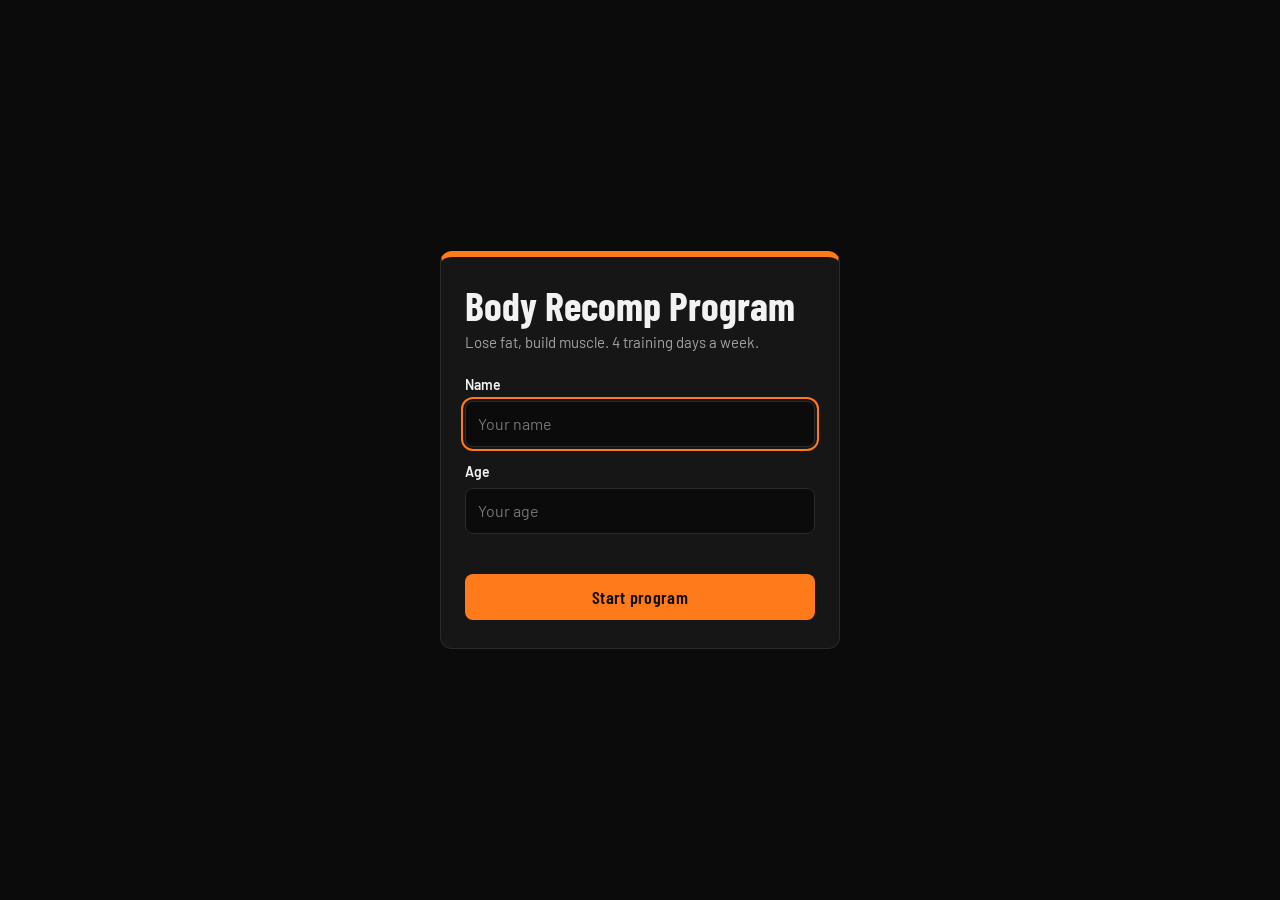
==== index.html @ 86c1ccee "Log each set (warm-up, set 1..n) and mark exercises done; body weight entry on Progress Co-Authored-" ====
<!doctype html>
<html lang="en">
<head>
<meta charset="utf-8">
<meta name="viewport" content="width=device-width, initial-scale=1, viewport-fit=cover">
<title>Body Recomp Program</title>
<link rel="manifest" href="/manifest.webmanifest">
<meta name="theme-color" content="#0B0B0B">
<link rel="apple-touch-icon" href="/apple-touch-icon.png">
<meta name="apple-mobile-web-app-capable" content="yes">
<meta name="apple-mobile-web-app-status-bar-style" content="black">
<meta name="apple-mobile-web-app-title" content="Manga Fit">
<link rel="preconnect" href="https://fonts.googleapis.com">
<link rel="preconnect" href="https://fonts.gstatic.com" crossorigin>
<link href="https://fonts.googleapis.com/css2?family=Barlow+Condensed:wght@500;600;700&family=Barlow:wght@400;500;600&display=swap" rel="stylesheet">
<style>
:root{
  --paper:#0B0B0B; --card:#161616; --ink:#F2F2F2; --steel:#A3A3A3; --line:#2A2A2A;
  --plate:#FF7A1A; --plate-soft:#3A2210; --blue-soft:#242424; --on-plate:#111111;
  --bar2:#FFB570; --bar3:#6B6B6B;
  box-sizing:border-box; padding-top:env(safe-area-inset-top,0px); padding-bottom:env(safe-area-inset-bottom,0px);
}
:root[data-theme="light"]{--paper:#F5F5F5; --card:#FFFFFF; --ink:#111111; --steel:#5E5E5E; --line:#DDDDDD; --plate:#E85D00; --plate-soft:#FFE3CC; --blue-soft:#EEEEEE; --on-plate:#111111; --bar2:#FFB570; --bar3:#9A9A9A;}
*,*::before,*::after{box-sizing:inherit}
html{scroll-padding-top:env(safe-area-inset-top,0px);height:100%}
body{margin:0;min-height:100%;background:var(--paper);color:var(--ink);font:400 15px/1.5 Barlow,system-ui,-apple-system,"Segoe UI",sans-serif}
h1,h2,h3,.num{font-family:"Barlow Condensed","Arial Narrow",sans-serif}
.hidden{display:none!important}
button:focus-visible,input:focus-visible{outline:2px solid var(--plate);outline-offset:2px}

/* login */
.login{min-height:calc(100dvh - env(safe-area-inset-top,0px) - env(safe-area-inset-bottom,0px));display:grid;place-items:center;padding:24px 16px}
.login-card{width:100%;max-width:400px;background:var(--card);border:1px solid var(--line);border-radius:12px;padding:28px 24px;border-top:6px solid var(--plate)}
.login h1{font-size:40px;line-height:1;margin:0 0 6px}
.login p{margin:0 0 20px;color:var(--steel)}
label{display:block;font-weight:600;font-size:14px;margin:0 0 6px}
input{width:100%;font:inherit;font-size:16px;color:var(--ink);background:var(--paper);border:1px solid var(--line);border-radius:8px;padding:10px 12px;margin-bottom:14px}
.err{color:var(--plate);font-size:14px;min-height:20px;margin:-4px 0 10px}
.btn{width:100%;font:600 18px "Barlow Condensed",sans-serif;background:var(--plate);color:var(--on-plate);border:0;border-radius:8px;padding:12px;cursor:pointer;letter-spacing:.3px}

/* app */
.wrap{max-width:1000px;margin:0 auto;padding:20px 16px 48px}
header{display:flex;flex-wrap:wrap;gap:12px;align-items:flex-end;justify-content:space-between;margin-bottom:18px}
header h1{font-size:40px;line-height:1;margin:0}
.sub{color:var(--steel);margin-top:4px}
.hdr-actions{display:flex;gap:8px;flex-wrap:wrap}
.ghost{background:none;border:1px solid var(--line);color:var(--ink);border-radius:6px;padding:6px 10px;cursor:pointer;font:inherit;font-size:13px}
nav.tabs{display:flex;gap:4px;border-bottom:2px solid var(--line);margin-bottom:16px;overflow-x:auto}
nav.tabs button{background:none;border:0;padding:10px 14px;font:600 18px "Barlow Condensed",sans-serif;color:var(--steel);cursor:pointer;border-bottom:3px solid transparent;margin-bottom:-2px;white-space:nowrap}
nav.tabs button[aria-selected="true"]{color:var(--ink);border-color:var(--plate)}
.week{display:grid;grid-template-columns:repeat(7,1fr);gap:6px;margin-bottom:14px}
.dayb{border:1px solid var(--line);background:var(--card);color:var(--ink);border-radius:8px;padding:8px 10px;text-align:left;cursor:pointer;font:inherit}
.dayb small{display:block;color:var(--steel);font-size:12px}
.dayb b{font:600 17px "Barlow Condensed",sans-serif}
.dayb.rest{background:transparent}
.dayb[aria-pressed="true"]{background:var(--ink);color:var(--card);border-color:var(--ink)}
.dayb[aria-pressed="true"] small{color:inherit;opacity:.75}
.panel{background:var(--card);border:1px solid var(--line);border-radius:10px;padding:16px}
.panel h2{margin:0 0 4px;font-size:28px}
.note{font-size:14px;color:var(--steel);margin:0 0 12px}
.ex{display:grid;grid-template-columns:34px 1fr auto;gap:4px 12px;align-items:center;padding:12px 0;border-top:1px solid var(--line)}
.ex:first-of-type{border-top:0}
.ex .i{font:700 20px "Barlow Condensed",sans-serif;color:var(--plate);text-align:center}
.ex .name{font:600 16px Barlow,system-ui,sans-serif;color:var(--ink);background:none;border:0;padding:4px 0;text-align:left;cursor:pointer}
.ex .meta{display:flex;gap:6px;flex-wrap:wrap;justify-content:flex-end}
.pill{background:var(--blue-soft);border-radius:4px;padding:2px 8px;font-size:13px;white-space:nowrap;font-variant-numeric:tabular-nums}
.pill.r{background:var(--plate-soft)}
.group{font:600 15px "Barlow Condensed",sans-serif;color:var(--steel);margin:14px 0 0}
.two{display:grid;grid-template-columns:repeat(auto-fit,minmax(280px,1fr));gap:16px;margin-top:16px}
.panel h3{font-size:21px;margin:0 0 6px}
ul{margin:0;padding-left:18px} li{margin:3px 0}
.guide{columns:2 320px;column-gap:28px}
.guide section{break-inside:avoid;margin-bottom:18px}
.tbl-wrap{overflow-x:auto}
table{border-collapse:collapse;width:100%;font-size:14px}
th,td{text-align:left;padding:7px 10px;border-bottom:1px solid var(--line)}
th{color:var(--steel);font-weight:600;font-size:13px}
td.n,th.n{text-align:right;font-variant-numeric:tabular-nums}
.calc{display:flex;gap:10px;align-items:flex-end;flex-wrap:wrap}
.calc input{width:140px;margin:0}
.big{font:700 34px "Barlow Condensed",sans-serif;line-height:1.1}
select{width:100%;font:inherit;font-size:16px;color:var(--ink);background:var(--paper);border:1px solid var(--line);border-radius:8px;padding:10px 12px;margin-bottom:14px}
.form{display:grid;grid-template-columns:repeat(auto-fit,minmax(150px,1fr));gap:0 12px}
.kcal{display:flex;align-items:baseline;gap:10px;flex-wrap:wrap;border-top:1px solid var(--line);padding-top:14px;margin-top:2px}
.kcal .big{font-size:44px;color:var(--plate)}
.macros{display:grid;grid-template-columns:repeat(3,1fr);gap:10px;margin-top:12px}
.macro{background:var(--paper);border-radius:8px;padding:10px 12px}
.macro .big{font-size:30px}
.macro small{display:block;color:var(--steel);font-size:13px}
.bar{display:flex;height:10px;border-radius:5px;overflow:hidden;margin-top:12px}
.bar span:nth-child(1){background:var(--plate)}.bar span:nth-child(2){background:var(--bar2)}.bar span:nth-child(3){background:var(--bar3)}
@media (max-width:560px){.macros{gap:6px}.macro{padding:8px}.macro .big{font-size:24px}.kcal .big{font-size:38px}}
@media (max-width:760px){.week{grid-template-columns:repeat(4,1fr)}}
@media (max-width:560px){
  .wrap{padding:14px 12px 40px}
  header h1{font-size:32px}
  .hdr-actions{width:100%}.hdr-actions .ghost{flex:1;padding:9px 10px}
  nav.tabs button{flex:1;padding:10px 6px;font-size:17px}
  .week{grid-template-columns:repeat(3,1fr)}
  .dayb{padding:8px}.dayb b{font-size:16px}
  .panel{padding:14px 12px}.panel h2{font-size:24px}
  .ex{grid-template-columns:28px 1fr}.ex .meta{grid-column:2;justify-content:flex-start}
  .two{grid-template-columns:1fr}
  .calc input{width:100%}.calc>div{flex:1 1 140px}
}

/* exercise photos */
.ex .name::after{content:"";display:inline-block;width:7px;height:7px;margin-left:8px;border-right:2px solid var(--steel);border-bottom:2px solid var(--steel);transform:translateY(-3px) rotate(45deg);transition:transform .15s}
.ex .name[aria-expanded="true"]::after{transform:translateY(0) rotate(-135deg)}
.ex .name:focus-visible{outline:2px solid var(--plate);outline-offset:2px;border-radius:4px}
.exlog{grid-column:2/-1}
.setpick{display:flex;flex-wrap:wrap;gap:4px;margin-top:6px}
.setb{border:1px solid var(--line);background:var(--paper);color:var(--steel);border-radius:999px;padding:4px 10px;font:500 13px Barlow,system-ui,sans-serif;cursor:pointer}
.setb.ok{color:var(--ink);border-color:var(--plate-soft);background:var(--plate-soft)}
.setb[aria-pressed="true"]{background:var(--plate);border-color:var(--plate);color:var(--on-plate);font-weight:600}
.ex.done .i{color:var(--steel)}
.donetag{display:inline-block;margin-left:6px;background:var(--plate);color:var(--on-plate);border-radius:4px;padding:0 6px;font:600 13px "Barlow Condensed",sans-serif;vertical-align:2px}
.dayh{display:flex;justify-content:space-between;align-items:baseline;gap:8px;flex-wrap:wrap}
.daytag{font-size:14px;color:var(--steel)}.daytag.all{color:var(--plate);font-weight:600}
.set b{font-size:11px;color:var(--steel)}
.setf{display:flex;gap:6px;align-items:center;flex-wrap:wrap;margin-top:4px}
.setf input{width:72px;margin:0;padding:7px 8px;font-size:16px;text-align:center}
.setf .x{color:var(--steel);font-size:14px}
.logb{background:none;border:1px solid var(--plate);color:var(--plate);border-radius:6px;padding:7px 12px;font:600 15px "Barlow Condensed",sans-serif;cursor:pointer}
.logb:hover{background:var(--plate);color:var(--on-plate)}
.sets{font-size:13px;color:var(--steel);margin-top:6px;display:flex;flex-wrap:wrap;gap:4px 6px;align-items:center}
.set{background:var(--plate-soft);color:var(--ink);border-radius:4px;padding:1px 2px 1px 8px;font-variant-numeric:tabular-nums;display:inline-flex;align-items:center}
.setx{background:none;border:0;color:var(--steel);cursor:pointer;font-size:15px;line-height:1;padding:2px 6px}
.sr{position:absolute;width:1px;height:1px;overflow:hidden;clip:rect(0 0 0 0);white-space:nowrap}
.bwrow{display:flex;gap:8px;align-items:center}.bwrow input{margin:0;max-width:130px}.bwrow span{color:var(--steel)}
.bwrow .btn{width:auto;padding:9px 18px;font-size:16px}
table.lifts td small{display:block;color:var(--steel);font-size:12px}
table.lifts tr[data-ex]{cursor:pointer}table.lifts tr.sel td{background:var(--plate-soft)}
table.lifts .lk{background:none;border:0;padding:0;font:inherit;color:var(--ink);text-align:left;cursor:pointer;font-weight:600}
td.up{color:var(--plate);font-weight:600}
.shots{display:grid;grid-template-columns:1fr 1fr;gap:8px;padding:0 0 12px}
.shots figure{margin:0}
.shots img{display:block;width:100%;height:auto;aspect-ratio:3/2;object-fit:cover;border-radius:8px;background:var(--paper)}
.shots figcaption{font-size:12px;color:var(--steel);margin-top:4px}

/* progress */
.logf{display:grid;grid-template-columns:repeat(auto-fit,minmax(130px,1fr));gap:0 12px;align-items:end}
.logf .btn{margin-bottom:14px;padding:10px 12px}
.stats{display:grid;grid-template-columns:repeat(4,1fr);gap:10px}.stats.three{grid-template-columns:repeat(3,1fr)}
.stats .big{font-size:24px}
.chart{position:relative}.chart svg{display:block;touch-action:pan-y}
.chart .gl{stroke:var(--line);stroke-width:1}.chart .ax{fill:var(--steel);font-size:11px;font-family:Barlow,system-ui,sans-serif}
.chart .ln{fill:none;stroke:var(--plate);stroke-width:2;stroke-linejoin:round;stroke-linecap:round}
.chart .dot{fill:var(--plate);stroke:var(--card);stroke-width:2}
.chart .goal{stroke:var(--steel);stroke-width:1.5;stroke-dasharray:4 4}
.chart .xh{stroke:var(--steel);stroke-width:1}.chart .hl{fill:var(--plate);stroke:var(--card);stroke-width:2}
.chart .tip{position:absolute;transform:translate(-50%,-100%);background:var(--ink);color:var(--card);border-radius:6px;padding:5px 9px;font-size:13px;line-height:1.3;pointer-events:none;white-space:nowrap;text-align:center}
.goalrow{display:flex;gap:10px;align-items:center;margin-top:12px}.goalrow label{margin:0;white-space:nowrap}.goalrow input{margin:0;max-width:160px}
.hist{margin-top:12px}.hist summary{cursor:pointer;color:var(--steel);font-size:14px;padding:4px 0}
.del{background:none;border:0;color:var(--steel);font-size:18px;line-height:1;cursor:pointer;padding:2px 6px}.del:hover{color:var(--plate)}
@media (max-width:560px){.stats{grid-template-columns:repeat(2,1fr);gap:6px}.stats.three{grid-template-columns:repeat(3,1fr)}.stats .big{font-size:20px}nav.tabs button{font-size:16px;padding:10px 4px}}

/* diet plan */
.pick h3{font-size:19px;margin:12px 0 6px}
.chips{display:flex;flex-wrap:wrap;gap:6px}
.chip{border:1px solid var(--line);background:var(--paper);color:var(--ink);border-radius:999px;padding:6px 12px;cursor:pointer;font:inherit;font-size:14px}
.chip[aria-pressed="true"]{background:var(--plate);color:var(--on-plate);border-color:var(--plate);font-weight:600}
.meal{list-style:none;padding:0;margin:0 0 12px}.meal li{padding:6px 0;border-bottom:1px solid var(--line)}
.totr td{font-weight:600;border-top:2px solid var(--line)}
.mealc{border:1px solid var(--line);border-radius:10px;padding:12px;margin-top:10px;background:var(--paper)}
.mealc.day{border-color:var(--plate)}
.mealh{display:flex;justify-content:space-between;align-items:baseline;gap:8px}
.mealh h3{margin:0 0 4px;font-size:20px}.mealh span{color:var(--steel);font-size:14px}.mealh b{color:var(--plate);font:700 20px "Barlow Condensed",sans-serif}
#plan td small{display:block;color:var(--steel);font-size:12px}
#plan td.n,#plan th.n{white-space:nowrap}
@media (max-width:560px){#plan table{font-size:13px}#plan th,#plan td{padding:7px 4px}}
.ok{color:var(--steel);font-size:12px}.off{color:var(--plate);font-size:12px;font-weight:600}

/* install banner */
.install{position:fixed;left:12px;right:12px;bottom:calc(12px + env(safe-area-inset-bottom,0px));z-index:50;max-width:480px;margin:0 auto;background:var(--card);color:var(--ink);border:1px solid var(--line);border-left:5px solid var(--plate);border-radius:10px;padding:12px 12px 12px 14px;display:flex;gap:12px;align-items:center;box-shadow:0 8px 24px rgba(0,0,0,.35)}
.install img{width:44px;height:44px;border-radius:10px;flex:none}
.install .txt{flex:1;font-size:14px;line-height:1.35}
.install .txt b{display:block;font:600 17px "Barlow Condensed",sans-serif}
.install .go{background:var(--plate);color:var(--on-plate);border:0;border-radius:6px;padding:8px 12px;font:600 16px "Barlow Condensed",sans-serif;cursor:pointer;flex:none}
.install .x{background:none;border:0;color:var(--steel);font-size:22px;line-height:1;padding:4px;cursor:pointer;flex:none}
</style>
</head>
<body>

<div class="install hidden" id="install" role="dialog" aria-label="Add to home screen">
  <img src="/apple-touch-icon.png" alt="">
  <div class="txt"><b>Add Manga Fit to your home screen</b><span id="installMsg">Open it like an app, in one tap.</span></div>
  <button class="go hidden" id="installGo" type="button">Add</button>
  <button class="x" id="installX" type="button" aria-label="Not now">&times;</button>
</div>

<section class="login" id="login">
  <form class="login-card" id="loginForm" novalidate>
    <h1>Body Recomp Program</h1>
    <p>Lose fat, build muscle. 4 training days a week.</p>
    <label for="nm">Name</label>
    <input id="nm" autocomplete="given-name" placeholder="Your name">
    <label for="ag">Age</label>
    <input id="ag" type="number" inputmode="numeric" min="10" max="100" placeholder="Your age">
    <div class="err" id="err" role="alert"></div>
    <button class="btn" type="submit">Start program</button>
  </form>
</section>

<div class="wrap hidden" id="app">
  <header>
    <div><h1 id="hello"></h1><div class="sub" id="who"></div></div>
    <div class="hdr-actions">
      <button class="ghost" id="themeBtn" type="button">Switch theme</button>
      <button class="ghost" id="logout" type="button">Change user</button>
    </div>
  </header>
  <nav class="tabs" role="tablist">
    <button role="tab" data-tab="ex" aria-selected="true">Exercises</button>
    <button role="tab" data-tab="ins" aria-selected="false">Instructions</button>
    <button role="tab" data-tab="nut" aria-selected="false">Nutrition</button>
    <button role="tab" data-tab="pro" aria-selected="false">Progress</button>
  </nav>
  <div id="tab-ex"></div>
  <div id="tab-ins" class="hidden"></div>
  <div id="tab-nut" class="hidden"></div>
  <div id="tab-pro" class="hidden"></div>
</div>

<script>
const $=s=>document.querySelector(s);
const PLAN=[
 {d:"Day 1",t:"Push",ex:[["Flat Bench Press","4–6",3,"90–120 s"],["DB Shoulder Press","8–10",2,"60–90 s"],["Incline DB Press","10–12",4,"60–90 s"],["DB Front Raises","10–12",2,"60–90 s"],["DB Lateral Raises","10–12",2,"60–90 s"],["Chest Flies (Machine)","12–15",3,"60–90 s"],["Cable Triceps Pushdown (rope)","12–15",3,"60–90 s"],["Overhead Triceps Extension (DB / rope)","10–12",3,"60–90 s"],["Shrugs","15",2,"90–120 s"]]},
 {d:"Day 2",t:"Pull + Biceps",ex:[["Lat Pulldown","8–10",3,"60–90 s"],["Rear Delt Flies (Machine)","12–15",3,"60–90 s"],["Wide Grip Row (Machine)","10–12",3,"60–90 s"],["One Arm Row (Machine)","12–15",3,"60–90 s"],["Close Grip Cable Row","8–10",2,"60–90 s"],["Standing DB Curls","10–12",3,"60–90 s"],["Hammer Curls","10–12",3,"60–90 s"],["Lower Back Exercise","12–15",3,"60–90 s"],["DB Romanian Deadlift","10–12",2,"90–120 s"]]},
 {d:"Day 3",t:"Legs + Abs + Arms",ex:[["Barbell Squat (strength)","4–6",3,"90–120 s"],["Leg Press","8–10",3,"60–90 s"],["One-Leg Leg Curls (hamstring)","10–12",2,"60–90 s"],["Leg Extension","12–15",3,"60–90 s"],["Leg Curls","12–15",3,"60–90 s"],["Standing Calf Raises","10–12",3,"60–90 s"],["Crunches","To failure",3,"60–90 s"],["Leg Raises","To failure",3,"60–90 s"],["EZ Bar Curls","10–12",2,"60–90 s"],["Rope Triceps Pushdown","12–15",2,"60–90 s"]]},
 {d:"Day 4",t:"Active rest",rest:"Light walking, mobility drills or stretching."},
 {d:"Day 5",t:"Active rest",rest:"Light walking, mobility drills or stretching."},
 {d:"Day 6",t:"Full body",ex:[["Overhead Barbell Shoulder Press","4–6",2,"90–120 s"],["DB Lateral Raises","10–12",2,"60–90 s"],["Reverse Grip Lat Pulldown","10–12",2,"60–90 s"],["Rear Delt Flies (Machine)","12–15",2,"60–90 s"],["Chest Flies (Machine)","12–15",4,"60–90 s"],["DB Preacher Curls","10–12",3,"60–90 s"],["Reverse Grip Triceps Pushdown","10–12",3,"60–90 s"],["Leg Press","8–10",2,"60–90 s"],["Leg Extension","12–15",2,"60–90 s"],["Leg Curls","12–15",3,"60–90 s"],["Standing Calf Raises","10–12",3,"60–90 s"],["Crunches","To failure",3,"60–90 s"],["Leg Raises","To failure",3,"60–90 s"]],split:7},
 {d:"Day 7",t:"Rest",rest:"Full rest. Sleep well and let your muscles recover."}
];
let day=0;

/* ---------- login ---------- */
function getUser(){try{return JSON.parse(localStorage.getItem("recompUser")||"null");}catch(e){return null;}}
function setUser(u){try{u?localStorage.setItem("recompUser",JSON.stringify(u)):localStorage.removeItem("recompUser");}catch(e){}}
let user=getUser();
$("#loginForm").onsubmit=e=>{
  e.preventDefault();
  const name=$("#nm").value.trim(), age=parseInt($("#ag").value,10);
  if(!name){$("#err").textContent="Enter your name to continue.";$("#nm").focus();return;}
  if(!age||age<10||age>100){$("#err").textContent="Enter an age between 10 and 100.";$("#ag").focus();return;}
  user={name,age}; setUser(user); openApp();
};
$("#logout").onclick=()=>{setUser(null);user=null;$("#nm").value="";$("#ag").value="";$("#err").textContent="";
  $("#app").classList.add("hidden");$("#login").classList.remove("hidden");$("#nm").focus();};
function esc(s){return s.replace(/[&<>"]/g,c=>({"&":"&amp;","<":"&lt;",">":"&gt;",'"':"&quot;"}[c]));}
function openApp(){
  $("#login").classList.add("hidden");$("#app").classList.remove("hidden");
  $("#hello").textContent="Hi, "+user.name;
  $("#who").textContent=`Age ${user.age} · Body recomposition program · 4 training days a week`;
  showTab("ex");
}

/* ---------- tabs ---------- */
function showTab(t){
  document.querySelectorAll("nav.tabs button").forEach(b=>b.setAttribute("aria-selected",b.dataset.tab===t));
  ["ex","ins","nut","pro"].forEach(k=>$("#tab-"+k).classList.toggle("hidden",k!==t));
  ({ex:renderEx,ins:renderIns,nut:renderNut,pro:renderPro})[t]();
}
document.querySelector("nav.tabs").onclick=e=>{const b=e.target.closest("button");if(b)showTab(b.dataset.tab);};

/* ---------- progress ---------- */
// Stored on this device only, per user name: {w:[{d,kg}], l:[{d,ex,kg,reps}], goal}
const proKey=()=>"recompProgress:"+user.name.toLowerCase();
function getPro(){let o=null;try{o=JSON.parse(localStorage.getItem(proKey())||"null");}catch(e){}return Object.assign({w:[],l:[],goal:null},o||{});}
function setPro(o){try{localStorage.setItem(proKey(),JSON.stringify(o));}catch(e){}}
const iso=d=>`${d.getFullYear()}-${String(d.getMonth()+1).padStart(2,"0")}-${String(d.getDate()).padStart(2,"0")}`,today=()=>iso(new Date());
const fmtD=d=>new Date(d+"T00:00").toLocaleDateString(undefined,{day:"numeric",month:"short"});
const kgf=v=>(Math.round(v*10)/10).toLocaleString(undefined,{maximumFractionDigits:1});
let proEx=null;

// Single-series line chart with hover crosshair. pts: [{d,v,tip}] sorted by date.
/* ---------- exercises ---------- */
// Start/finish photos from free-exercise-db (public domain), stored in img/ex/.
const EX_IMG={"Flat Bench Press":"Barbell_Bench_Press_-_Medium_Grip","DB Shoulder Press":"Dumbbell_Shoulder_Press","Incline DB Press":"Incline_Dumbbell_Press","DB Front Raises":"Front_Dumbbell_Raise","DB Lateral Raises":"Side_Lateral_Raise","Chest Flies (Machine)":"Butterfly","Cable Triceps Pushdown (rope)":"Triceps_Pushdown_-_Rope_Attachment","Overhead Triceps Extension (DB / rope)":"Cable_Rope_Overhead_Triceps_Extension","Shrugs":"Dumbbell_Shrug","Lat Pulldown":"Wide-Grip_Lat_Pulldown","Rear Delt Flies (Machine)":"Reverse_Machine_Flyes","Wide Grip Row (Machine)":"Leverage_High_Row","One Arm Row (Machine)":"Leverage_Iso_Row","Close Grip Cable Row":"Seated_Cable_Rows","Standing DB Curls":"Dumbbell_Bicep_Curl","Hammer Curls":"Hammer_Curls","Lower Back Exercise":"Hyperextensions_Back_Extensions","DB Romanian Deadlift":"Stiff-Legged_Dumbbell_Deadlift","Barbell Squat (strength)":"Barbell_Squat","Leg Press":"Leg_Press","One-Leg Leg Curls (hamstring)":"Standing_Leg_Curl","Leg Extension":"Leg_Extensions","Leg Curls":"Lying_Leg_Curls","Standing Calf Raises":"Standing_Calf_Raises","Crunches":"Crunches","Leg Raises":"Flat_Bench_Lying_Leg_Raise","EZ Bar Curls":"EZ-Bar_Curl","Rope Triceps Pushdown":"Triceps_Pushdown_-_Rope_Attachment","Overhead Barbell Shoulder Press":"Barbell_Shoulder_Press","Reverse Grip Lat Pulldown":"Underhand_Cable_Pulldowns","DB Preacher Curls":"One_Arm_Dumbbell_Preacher_Curl","Reverse Grip Triceps Pushdown":"Reverse_Grip_Triceps_Pushdown"};
function renderEx(){
  const D=PLAN[day],P=getPro();
  let h='<div class="week">'+PLAN.map((p,i)=>`<button class="dayb${p.rest?' rest':''}" aria-pressed="${i===day}" data-i="${i}"><small>${p.d}</small><b>${p.t}</b></button>`).join("")+'</div>';
  h+='<div class="panel">';
  if(D.rest){ h+=`<h2>${D.d} · ${D.t}</h2><p class="note" style="margin:0">${D.rest}</p>`; }
  else{
    h+=`<div class="dayh"><h2>${D.d} · ${D.t}</h2><span id="dayDone"></span></div><p class="note">Warm up 5–10 min on any machine, then dynamic stretching. Start each exercise with a light set at 50–70% of your working weight. Finish with static stretching, a 5 min cool down and a contrast shower. Log each set as you go: pick the set, enter the weight and reps, then tap Log.</p>`;
    D.ex.forEach((e,i)=>{
      if(D.split===i) h+='<div class="group">Lower body and abs</div>';
      h+=`<div class="ex" data-n="${esc(e[0])}" data-sets="${e[2]}"><div class="i">${i+1}</div><button type="button" class="name" aria-expanded="false">${e[0]}</button>
      <div class="meta"><span class="pill">${e[2]} sets</span><span class="pill">${e[1]} reps</span><span class="pill r">Rest ${e[3]}</span></div>
      <div class="exlog"></div></div><div class="shots hidden"></div>`;
    });
  }
  h+='</div>';
  if(!D.rest) h+=`<div class="two"><div class="panel"><h3>Tempo</h3><p style="margin:0 0 4px"><b>4–6 reps:</b> 2 s down, 2 s up.</p><p style="margin:0"><b>8–15 reps:</b> 3–4 s down, 2 s up.</p></div>
  <div class="panel"><h3>Warm-up and dynamic stretch</h3><ul><li>Light cardio on any machine</li><li>Arm swings, 10 reps per side</li><li>Arm circles, 10 reps per side</li><li>Front-to-back leg swings, 10 per side</li><li>Side-to-side leg swings, 10 per side</li><li>Cable external rotation (optional), 15 per side</li></ul></div></div>`;
  $("#tab-ex").innerHTML=h;
  document.querySelectorAll("#tab-ex .ex").forEach(r=>paintEx(r,P));dayDone();
  const toggle=btn=>{const row=btn.closest(".ex"),box=row.nextElementSibling,open=btn.getAttribute("aria-expanded")!=="true",id=EX_IMG[row.dataset.n];
    if(open&&!box.innerHTML)box.innerHTML=id?["Start","Finish"].map((t,k)=>`<figure><img src="/img/ex/${id}-${k}.jpg" alt="${row.dataset.n}, ${t.toLowerCase()} position" loading="lazy" width="640" height="427"><figcaption>${t}</figcaption></figure>`).join(""):'<p class="note" style="margin:0">No photo for this exercise yet.</p>';
    btn.setAttribute("aria-expanded",open);box.classList.toggle("hidden",!open);};
  $("#tab-ex").onclick=e=>{
    const b=e.target.closest(".dayb");if(b){day=+b.dataset.i;renderEx();return;}
    const n=e.target.closest("button.name");if(n){toggle(n);return;}
    const sb=e.target.closest(".setb");if(sb){const row=sb.closest(".ex");exSel[row.dataset.n]=+sb.dataset.s;paintEx(row,getPro());row.querySelector("input[name=kg]").focus();return;}
    const d=e.target.closest(".setx");if(d){const Q=getPro();Q.l.splice(+d.dataset.l,1);setPro(Q);const row=d.closest(".ex");paintEx(row,Q);dayDone();}};
  $("#tab-ex").onsubmit=e=>{e.preventDefault();const f=e.target,row=f.closest(".ex");if(!row)return;
    const kg=parseFloat(f.elements.kg.value),reps=parseInt(f.elements.reps.value,10);
    if(!(kg>=0&&kg<=500)){f.elements.kg.focus();return;}
    if(!(reps>=1&&reps<=100)){f.elements.reps.focus();return;}
    const name=row.dataset.n,set=exSel[name]??nextSet(name,+row.dataset.sets,getPro()),Q=getPro();
    // A working set logged twice on the same day replaces the earlier one; warm-ups add up.
    if(set>0)Q.l=Q.l.filter(x=>!(x.ex===name&&x.d===today()&&x.s===set));
    Q.l.push({d:today(),ex:name,kg,reps,s:set});setPro(Q);delete exSel[name];paintEx(row,Q);dayDone();
    if(!row.classList.contains("done"))row.querySelector("input[name=kg]").focus();};
}
const exSel={}; // set picked by hand per exercise; otherwise the next unlogged one
const setName=s=>s?"Set "+s:"Warm-up";
const todaySets=(name,P)=>P.l.map((e,i)=>({...e,i})).filter(e=>e.ex===name&&e.d===today());
function nextSet(name,n,P){const done=new Set(todaySets(name,P).map(e=>e.s));for(let k=1;k<=n;k++)if(!done.has(k))return k;return n;}
// The inline log under each exercise: set picker, kg × reps, today's sets, last session, done state.
function paintEx(row,P){
  const name=row.dataset.n,n=+row.dataset.sets,td=todaySets(name,P),done=new Set(td.map(e=>e.s));
  const finished=[...Array(n)].every((_,k)=>done.has(k+1)),sel=exSel[name]??nextSet(name,n,P);
  const work=P.l.filter(e=>e.ex===name&&e.d<today()&&e.s!==0),prevDay=work.map(e=>e.d).sort().pop(),prev=work.filter(e=>e.d===prevDay).sort((a,b)=>(a.s||0)-(b.s||0));
  const cur=td.find(e=>e.s===sel)||td.filter(e=>e.s!==0).pop()||prev.find(e=>e.s===sel)||prev[prev.length-1];
  const target=(PLAN.flatMap(d=>d.ex||[]).find(e=>e[0]===name)||[])[1]||"",id=name.replace(/\W+/g,"");
  row.classList.toggle("done",finished);
  row.querySelector(".name").innerHTML=esc(name)+(finished?' <span class="donetag">✓ Done</span>':"");
  row.querySelector(".exlog").innerHTML=`
   <div class="setpick" role="group" aria-label="Which set">${[0,...Array.from({length:n},(_,k)=>k+1)].map(k=>`<button type="button" class="setb${done.has(k)&&k?" ok":""}" data-s="${k}" aria-pressed="${k===sel}">${done.has(k)&&k?"✓ ":""}${setName(k)}</button>`).join("")}</div>
   <form class="setf" novalidate><label class="sr" for="kg-${id}">Weight for ${esc(name)}, ${setName(sel)}</label><input id="kg-${id}" name="kg" type="number" inputmode="decimal" step="0.5" min="0" max="500" placeholder="kg" value="${cur?cur.kg:""}">
    <span class="x">kg ×</span><label class="sr" for="r-${id}">Reps</label><input id="r-${id}" name="reps" type="number" inputmode="numeric" min="1" max="100" placeholder="${String(target).match(/\d+/)?String(target).match(/\d+/)[0]:"reps"}" value="${cur?cur.reps:""}">
    <button type="submit" class="logb">Log ${setName(sel).toLowerCase()}</button></form>
   ${td.length?`<div class="sets">Today: ${td.sort((a,b)=>(a.s??1)-(b.s??1)).map(e=>`<span class="set"><b>${e.s===0?"W":e.s?"S"+e.s:""}</b>&nbsp;${kgf(e.kg)}×${e.reps}<button type="button" class="setx" data-l="${e.i}" aria-label="Delete ${setName(e.s)}: ${kgf(e.kg)} kg × ${e.reps}">×</button></span>`).join("")}</div>`:""}
   ${prev.length?`<div class="sets prev">Last time (${fmtD(prevDay)}): ${prev.map(e=>`${kgf(e.kg)}×${e.reps}`).join(", ")}</div>`:""}`;
}
function dayDone(){const el=$("#dayDone");if(!el)return;const rows=[...document.querySelectorAll("#tab-ex .ex")],d=rows.filter(r=>r.classList.contains("done")).length;
  el.className=d===rows.length?"daytag all":"daytag";el.textContent=d===rows.length?"✓ Workout done":`${d} / ${rows.length} done`;}

/* ---------- instructions ---------- */
function renderIns(){
  const G=[
   ["Warm-up (5–10 min)",["5 min light cardio: treadmill, bike or jump rope","Dynamic stretching: joint rotations, hip circles, arm swings","2–3 lighter warm-up sets at 50–70% of working weight before heavy lifts"]],
   ["Progressive overload",["Increase weight, reps or intensity gradually","Add reps first (e.g. 8 → 10), then add weight","Add 2.5–5 kg every 1–2 weeks on compound lifts","Track your lifts to measure progress"]],
   ["Training intensity",["Week 1: RPE 7–9 (1–3 reps left in the tank)","After week 1: RPE 9–10 (1 rep left, or failure on the last set)","Only go to failure on the last set of isolation exercises"]],
   ["Exercise selection",["Prioritise compounds: squat, deadlift, bench, overhead press, pull-ups, rows","Isolation for weak points: curls, triceps extensions, lateral raises, leg curls","Form first: no ego lifting, controlled reps, full range of motion","Focus on feeling the target muscle work"]],
   ["Rest between sets",["Strength lifts (squat, deadlift, bench): 2–3 min","Hypertrophy compounds: 90–120 s","Isolation: 45–90 s","Shorter rest = more burn, longer rest = more strength"]],
   ["Frequency and volume",["Train each muscle at least 2× per week","10–20 sets per muscle per week","Strength 4–6 reps, hypertrophy 6–12, endurance 12–20"]],
   ["Tempo and control",["Lower the weight in 2–3 s under control","Lift explosively but keep tension on the muscle","No swinging or momentum"]],
   ["Recovery and sleep",["Sleep 7–9 hours a night","Take 1–2 rest days a week","Active recovery: walking, mobility, stretching","Deload every 4–6 weeks: cut weight/intensity by 50% for one week"]],
   ["Cardio",["Bulking: 1–2× a week, 20–30 min light/moderate","Cutting: 3–5× a week, 30–45 min moderate/intense","HIIT: sprint 30 s, walk 60 s × 8 rounds","LISS: steady walking or cycling for 30–45 min"]]
  ];
  const RPE=[[10,"Max effort, no reps left",0],[9,"Could do 1 more rep",1],[8,"Could do 2 more",2],[7,"Could do 3 more",3],[6,"Could do 4 more",4],[5,"Could do 5 more",5]];
  const VOL=[["Chest","14 sets"],["Back (full)","16 + 3 lower back"],["Shoulders","17 sets"],["Hamstrings","10+ sets"],["Quads","11 sets"],["Calves","6 sets"],["Biceps","11+ sets"],["Triceps","11+ sets"],["Abs","12 sets"]];
  let h='<div class="panel"><div class="guide">'+G.map(([t,l])=>`<section><h3>${t}</h3><ul>${l.map(x=>`<li>${x}</li>`).join("")}</ul></section>`).join("")+'</div></div>';
  h+='<div class="two"><div class="panel"><h3>How hard to push (RPE)</h3><div class="tbl-wrap"><table><thead><tr><th class="n">RPE</th><th>Effort</th><th class="n">Reps left</th></tr></thead><tbody>'+RPE.map(r=>`<tr><td class="n">${r[0]}</td><td>${r[1]}</td><td class="n">${r[2]}</td></tr>`).join("")+'</tbody></table></div></div>';
  h+='<div class="panel"><h3>Weekly sets per muscle</h3><div class="tbl-wrap"><table><thead><tr><th>Muscle</th><th>Volume</th></tr></thead><tbody>'+VOL.map(v=>`<tr><td>${v[0]}</td><td>${v[1]}</td></tr>`).join("")+'</tbody></table></div><p class="note" style="margin:8px 0 0">Advanced lifters can add extra sets for weak points on a rest day.</p></div></div>';
  $("#tab-ins").innerHTML=h;
}

/* ---------- nutrition ---------- */
function renderNut(){
  let h=`<div class="panel"><h2>Your daily calories and macros</h2><p class="note">Fill in your details. Age ${user.age} is taken from your login.</p>
  <div class="form">
   <div><label for="kg">Weight (kg)</label><input id="kg" type="number" inputmode="decimal" min="30" max="250" placeholder="e.g. 80"></div>
   <div><label for="cm">Height (cm)</label><input id="cm" type="number" inputmode="decimal" min="120" max="230" placeholder="e.g. 178"></div>
   <div><label for="sex">Sex</label><select id="sex"><option value="m">Male</option><option value="f">Female</option></select></div>
   <div><label for="act">Activity</label><select id="act"><option value="1.2">Little or no exercise</option><option value="1.375">Light (1–3 days/week)</option><option value="1.55" selected>Moderate (3–5 days/week)</option><option value="1.725">Very active (6–7 days/week)</option></select></div>
   <div><label for="goal">Goal</label><select id="goal"><option value="recomp" selected>Body recomp (−300 kcal)</option><option value="cut">Lose fat (−500 kcal)</option><option value="keep">Maintain weight</option><option value="bulk">Build muscle (+300 kcal)</option></select></div>
  </div>
  <div id="res"><p class="note" style="margin:0">Enter your weight and height to see your numbers.</p></div>
  </div>`;
  h+=`<div class="panel" style="margin-top:16px"><h2>Build your diet plan</h2><p class="note">Pick the foods you like. The plan works out how much of each to eat to hit your calories and macros above.</p>
  ${Object.entries(FOODS).map(([k,g])=>`<div class="pick"><h3>${g.label}</h3><div class="chips" data-cat="${k}">${g.items.map(f=>`<button type="button" class="chip" data-id="${f.id}" aria-pressed="false">${f.name}</button>`).join("")}</div></div>`).join("")}
  <div class="form" style="margin-top:6px"><div><label for="meals">Meals a day</label><select id="meals"><option>3</option><option selected>4</option><option>5</option></select></div></div>
  <div id="plan"></div>
  </div>`;
  $("#tab-nut").innerHTML=h;
  const ids=["kg","cm","sex","act","goal"];
  try{const s=JSON.parse(localStorage.getItem("recompMacros")||"{}");ids.forEach(k=>{if(s[k]!=null)$("#"+k).value=s[k];});}catch(e){}
  const calc=()=>{
    const v={};ids.forEach(k=>v[k]=$("#"+k).value);
    try{localStorage.setItem("recompMacros",JSON.stringify(v));}catch(e){}
    const w=parseFloat(v.kg),hcm=parseFloat(v.cm),a=user.age;
    if(!(w>=30&&w<=250&&hcm>=120&&hcm<=230)){$("#res").innerHTML='<p class="note" style="margin:0">Enter your weight and height to see your numbers.</p>';targets=null;renderPlan();return;}
    const bmr=10*w+6.25*hcm-5*a+(v.sex==="m"?5:-161);
    const tdee=bmr*parseFloat(v.act);
    const adj={recomp:-300,cut:-500,keep:0,bulk:300}[v.goal];
    const kcal=Math.round(tdee+adj);
    const pG=Math.round(w*(v.goal==="bulk"||v.goal==="keep"?1.8:2.0));
    const fG=Math.round(kcal*0.25/9);
    const cG=Math.max(0,Math.round((kcal-pG*4-fG*9)/4));
    const pK=pG*4,fK=fG*9,cK=cG*4,tot=pK+fK+cK||1;
    const pct=x=>Math.round(x/tot*100);
    $("#res").innerHTML=`<div class="kcal"><span class="big">${kcal.toLocaleString()}</span><span>kcal a day</span><small class="note" style="margin:0;width:100%">Maintenance is about ${Math.round(tdee).toLocaleString()} kcal${adj?`, adjusted by ${adj>0?'+':''}${adj} for your goal`:''}.</small></div>
    <div class="macros">
     <div class="macro"><small>Protein</small><div class="big">${pG} g</div><small>${pK} kcal · ${pct(pK)}%</small></div>
     <div class="macro"><small>Carbs</small><div class="big">${cG} g</div><small>${cK} kcal · ${pct(cK)}%</small></div>
     <div class="macro"><small>Fats</small><div class="big">${fG} g</div><small>${fK} kcal · ${pct(fK)}%</small></div>
    </div>
    <div class="bar" aria-hidden="true"><span style="width:${pct(pK)}%"></span><span style="width:${pct(cK)}%"></span><span style="width:${pct(fK)}%"></span></div>
    <p class="note" style="margin:10px 0 0">Protein ${v.goal==="bulk"||v.goal==="keep"?'1.8':'2.0'} g per kg (the plan's range is 1.6–2.2), fats 25% of calories, carbs fill the rest. These are estimates. Adjust by 100–200 kcal if your weight isn't moving as planned after 2–3 weeks.</p>`;
    targets={kcal,p:pG,c:cG,f:fG};renderPlan();
  };
  ids.forEach(k=>{$("#"+k).oninput=calc;$("#"+k).onchange=calc;});
  let saved={};try{saved=JSON.parse(localStorage.getItem("recompFoods")||"null")||{};}catch(e){}
  if(!saved.foods)saved={foods:["chicken","rice","olive"],meals:"4"};
  document.querySelectorAll(".chip").forEach(b=>{b.setAttribute("aria-pressed",saved.foods.includes(b.dataset.id));
    b.onclick=()=>{b.setAttribute("aria-pressed",b.getAttribute("aria-pressed")!=="true");savePlan();renderPlan();};});
  $("#meals").value=saved.meals||"4";$("#meals").onchange=()=>{savePlan();renderPlan();};
  calc();
}
function savePlan(){const foods=[...document.querySelectorAll('.chip[aria-pressed="true"]')].map(b=>b.dataset.id);
  try{localStorage.setItem("recompFoods",JSON.stringify({foods,meals:$("#meals").value}));}catch(e){}}

/* ---------- diet plan ---------- */
// Per 100 g. Cooked weight unless the name says dry. unit = grams in one piece/scoop/spoon.
const FOODS={
 protein:{label:"Protein",main:"p",items:[
  {id:"chicken",name:"Chicken breast",p:31,c:0,f:3.6},
  {id:"turkey",name:"Turkey breast",p:29,c:0,f:2},
  {id:"beef",name:"Lean beef mince",p:26,c:0,f:8},
  {id:"tuna",name:"Tuna (in water)",p:26,c:0,f:1},
  {id:"salmon",name:"Salmon",p:25,c:0,f:12},
  {id:"whitefish",name:"White fish",p:23,c:0,f:1.5},
  {id:"shrimp",name:"Shrimp",p:24,c:0.2,f:0.3},
  {id:"eggs",name:"Whole eggs",p:13,c:1.1,f:11,unit:50,uname:"egg"},
  {id:"whites",name:"Egg whites",p:11,c:0.7,f:0.2},
  {id:"yogurt",name:"Greek yogurt 0%",p:10,c:3.6,f:0.4},
  {id:"cottage",name:"Cottage cheese",p:11,c:3.4,f:1},
  {id:"whey",name:"Whey protein",p:80,c:8,f:6,unit:30,uname:"scoop"}]},
 carbs:{label:"Carbs",main:"c",items:[
  {id:"rice",name:"White rice",p:2.7,c:28,f:0.3},
  {id:"brownrice",name:"Brown rice",p:2.6,c:23,f:0.9},
  {id:"pasta",name:"Pasta",p:5.8,c:31,f:0.9},
  {id:"oats",name:"Oats (dry)",p:13,c:66,f:7},
  {id:"potato",name:"Potatoes",p:2,c:20,f:0.1},
  {id:"sweetpotato",name:"Sweet potato",p:2,c:21,f:0.2},
  {id:"bread",name:"Wholemeal bread",p:13,c:41,f:3.4,unit:35,uname:"slice"},
  {id:"quinoa",name:"Quinoa",p:4.4,c:21,f:1.9},
  {id:"lentils",name:"Lentils",p:9,c:20,f:0.4},
  {id:"banana",name:"Banana",p:1.1,c:23,f:0.3,unit:120,uname:"banana"},
  {id:"dates",name:"Dates",p:2.5,c:75,f:0.4,unit:8,uname:"date"}]},
 fats:{label:"Fats",main:"f",items:[
  {id:"olive",name:"Olive oil",p:0,c:0,f:100,unit:13.5,uname:"tbsp"},
  {id:"avocado",name:"Avocado",p:2,c:9,f:15},
  {id:"almonds",name:"Almonds",p:21,c:22,f:50},
  {id:"walnuts",name:"Walnuts",p:15,c:14,f:65},
  {id:"pb",name:"Peanut butter",p:25,c:20,f:50,unit:16,uname:"tbsp"},
  {id:"tahini",name:"Tahini",p:17,c:21,f:54,unit:15,uname:"tbsp"},
  {id:"cheese",name:"Cheddar cheese",p:25,c:1.3,f:33},
  {id:"butter",name:"Butter",p:0.9,c:0.1,f:81}]}
};
// Which meals each food suits. Foods with no tag for a meal are still used there if nothing else in that group fits.
const MEAL_TAGS={b:"eggs whites yogurt cottage whey oats bread banana dates olive avocado pb cheese butter tahini",
 m:"chicken turkey beef tuna salmon whitefish shrimp eggs rice brownrice pasta potato sweetpotato quinoa lentils bread olive avocado cheese butter tahini",
 s:"whey yogurt cottage eggs tuna oats bread banana dates almonds walnuts pb"};
const MEAL_LAYOUT={3:[["Breakfast","b",1],["Lunch","m",1],["Dinner","m",1]],
 4:[["Breakfast","b",1],["Lunch","m",1],["Snack","s",.5],["Dinner","m",1]],
 5:[["Breakfast","b",1],["Snack","s",.5],["Lunch","m",1],["Snack","s",.5],["Dinner","m",1]]};
const FOOD_BY_ID={};Object.values(FOODS).forEach(g=>g.items.forEach(f=>FOOD_BY_ID[f.id]=f));
let targets=null;

// Solve A x = b (small square system) by Gaussian elimination; null if singular.
function solve(A,b){const n=b.length,M=A.map((r,i)=>[...r,b[i]]);
  for(let c=0;c<n;c++){let p=c;for(let r=c+1;r<n;r++)if(Math.abs(M[r][c])>Math.abs(M[p][c]))p=r;
    if(Math.abs(M[p][c])<1e-9)return null;[M[c],M[p]]=[M[p],M[c]];
    for(let r=0;r<n;r++)if(r!==c){const k=M[r][c]/M[c][c];for(let j=c;j<=n;j++)M[r][j]-=k*M[c][j];}}
  return M.map((r,i)=>r[n]/r[i]);}

// Grams of each food so the picked foods hit target t. Each group (protein/carbs/fats) is a blend whose
// foods share that group's main macro equally; a group whose amount comes out negative is dropped.
function fitFoods(ids,t){
  const blends=Object.values(FOODS).map(g=>{
    const foods=g.items.filter(f=>ids.includes(f.id));if(!foods.length)return null;
    const per={p:0,c:0,f:0},grams={}; // macros and grams per 1 g of the main macro
    foods.forEach(f=>{const gr=(1/foods.length)/(f[g.main]/100);grams[f.id]=gr;["p","c","f"].forEach(m=>per[m]+=gr*f[m]/100);});
    return {main:g.main,per,grams};});
  let act=blends.map((b,i)=>b?i:-1).filter(i=>i>=0);
  while(act.length){const A=act.map(r=>act.map(c=>blends[c].per[blends[r].main])),bb=act.map(r=>t[blends[r].main]);
    const sol=solve(A,bb);if(!sol){act.pop();continue;}
    const neg=sol.reduce((m,v,i)=>v<sol[m]?i:m,0);
    if(sol[neg]>=0){const out={};act.forEach((c,i)=>Object.entries(blends[c].grams).forEach(([id,gr])=>out[id]=(out[id]||0)+gr*sol[i]));return out;}
    act.splice(neg,1);}
  return null;}

function renderPlan(){
  const out=$("#plan");if(!out)return;
  if(!targets){out.innerHTML='<p class="note" style="margin:12px 0 0">Enter your weight and height above to build your plan.</p>';return;}
  const chosen=[...document.querySelectorAll('.chip[aria-pressed="true"]')].map(b=>b.dataset.id);
  if(!FOODS.protein.items.some(f=>chosen.includes(f.id))){out.innerHTML='<p class="note" style="margin:12px 0 0">Pick at least one protein food.</p>';return;}
  const layout=MEAL_LAYOUT[$("#meals").value],wsum=layout.reduce((a,m)=>a+m[2],0),seen={};
  const r5=v=>Math.round(v/5)*5,mac=(f,g)=>({p:g*f.p/100,c:g*f.c/100,f:g*f.f/100}),kc=o=>o.p*4+o.c*4+o.f*9;
  // Meals are filled in order. Each gets its share of what is still left of the day's targets, so a meal
  // that runs over is made up for by the ones after it. It uses the picked foods that suit it, alternating
  // between them on repeated meal types (lunch/dinner, snacks); if those miss the target, it tries adding
  // one more picked food and keeps whichever lands closer.
  const left={...targets};let wleft=wsum;
  const meals=layout.map(([name,tag,w])=>{
    const k=seen[tag]=(seen[tag]||0)+1,n=layout.filter(m=>m[1]===tag).length;
    const pref=[],all=[];Object.values(FOODS).forEach(g=>{
      const mine=g.items.filter(f=>chosen.includes(f.id)),fit=mine.filter(f=>MEAL_TAGS[tag].split(" ").includes(f.id)),pool=fit.length?fit:mine;
      const use=n>1&&pool.length>1?pool.filter((f,i)=>i%n===(k-1)%n||(pool.length<n&&i===(k-1)%pool.length)):pool;
      (use.length?use:pool).forEach(f=>pref.push(f.id));mine.forEach(f=>all.push(f.id));});
    const t={p:Math.max(0,left.p*w/wleft),c:Math.max(0,left.c*w/wleft),f:Math.max(0,left.f*w/wleft)};
    const build=ids=>{const g=fitFoods(ids,t)||{};
      const items=Object.entries(g).map(([id,gr])=>({food:FOOD_BY_ID[id],g:r5(gr)})).filter(x=>x.g>0).map(x=>({...x,...mac(x.food,x.g)}));
      const tot=items.reduce((a,x)=>({p:a.p+x.p,c:a.c+x.c,f:a.f+x.f}),{p:0,c:0,f:0});
      return {items,tot,err:Math.abs(tot.p-t.p)*4+Math.abs(tot.c-t.c)*4+Math.abs(tot.f-t.f)*9};};
    // Cost = distance from target plus a small charge per item, so meals stay short.
    const cost=m=>m.err+m.items.length*kc(t)*0.015;
    let best=build(pref);if(best.err>kc(t)*0.05)all.filter(id=>!pref.includes(id)).forEach(id=>{const alt=build([...pref,id]);if(cost(alt)<cost(best))best=alt;});
    ["p","c","f"].forEach(m=>left[m]-=best.tot[m]);wleft-=w;
    return {name,items:best.items,tot:best.tot};});
  const day=meals.reduce((a,m)=>({p:a.p+m.tot.p,c:a.c+m.tot.c,f:a.f+m.tot.f}),{p:0,c:0,f:0});
  const R=Math.round,unit=(f,g)=>{if(!f.unit)return"";const n=R(g/f.unit*2)/2;return n>0?`<small>≈ ${n} ${f.uname}${n>1&&f.uname!=="tbsp"?"s":""}</small>`:"";};
  const diff=(a,t,u)=>{const d=R(a-t);return Math.abs(d)<=Math.max(5,t*0.05)?'<span class="ok" title="On target">✓</span>':`<span class="off">${d>0?"+":""}${d}${u}</span>`;};
  const head='<thead><tr><th>Food</th><th class="n">Amount</th><th class="n">P</th><th class="n">C</th><th class="n">F</th><th class="n">kcal</th></tr></thead>';
  out.innerHTML=`<p class="note" style="margin:14px 0 6px">P = protein, C = carbs, F = fats, all in grams.</p>
  ${meals.map((m,i)=>`<div class="mealc"><div class="mealh"><h3>Meal ${i+1} · ${m.name}</h3><span><b>${R(kc(m.tot))}</b> kcal</span></div>
   <div class="tbl-wrap"><table>${head}<tbody>
   ${m.items.map(x=>`<tr><td>${x.food.name}${unit(x.food,x.g)}</td><td class="n">${x.g} g</td><td class="n">${R(x.p)}</td><td class="n">${R(x.c)}</td><td class="n">${R(x.f)}</td><td class="n">${R(kc(x))}</td></tr>`).join("")}
   <tr class="totr"><td>Meal total</td><td></td><td class="n">${R(m.tot.p)}</td><td class="n">${R(m.tot.c)}</td><td class="n">${R(m.tot.f)}</td><td class="n">${R(kc(m.tot))}</td></tr>
   </tbody></table></div></div>`).join("")}
  <div class="mealc day"><div class="mealh"><h3>Whole day</h3><span><b>${R(kc(day))}</b> kcal</span></div>
   <div class="tbl-wrap"><table><thead><tr><th></th><th class="n">Protein</th><th class="n">Carbs</th><th class="n">Fats</th><th class="n">kcal</th></tr></thead><tbody>
   <tr><td>Your meals</td><td class="n">${R(day.p)} g</td><td class="n">${R(day.c)} g</td><td class="n">${R(day.f)} g</td><td class="n">${R(kc(day))}</td></tr>
   <tr><td>Your target</td><td class="n">${targets.p} g</td><td class="n">${targets.c} g</td><td class="n">${targets.f} g</td><td class="n">${targets.kcal}</td></tr>
   <tr><td></td><td class="n">${diff(day.p,targets.p," g")}</td><td class="n">${diff(day.c,targets.c," g")}</td><td class="n">${diff(day.f,targets.f," g")}</td><td class="n">${diff(kc(day),targets.kcal,"")}</td></tr>
   </tbody></table></div></div>
  <p class="note" style="margin:10px 0 0">Weigh food cooked, except oats (dry). Add vegetables to any meal; they aren't counted. If a number is orange, the foods you picked carry too much of that macro (for example salmon or eggs add fat), so swap one food or pick another.</p>`;
}

function lineChart(el,pts,unit,goal){
  const W=Math.max(260,el.clientWidth),H=210,L=40,R=12,T=12,B=26;
  if(!pts.length){el.innerHTML='<p class="note" style="margin:0">Nothing logged yet.</p>';return;}
  const t=pts.map(p=>+new Date(p.d+"T00:00")),t0=t[0],t1=t[t.length-1]||t0+1;
  let lo=Math.min(...pts.map(p=>p.v),goal??Infinity),hi=Math.max(...pts.map(p=>p.v),goal??-Infinity);
  const pad=Math.max((hi-lo)*0.15,1);lo-=pad;hi+=pad;
  const step=[0.5,1,2,2.5,5,10,20,25,50,100].find(s=>(hi-lo)/s<=5)||100;lo=Math.floor(lo/step)*step;hi=Math.ceil(hi/step)*step;
  const x=v=>t1===t0?L+(W-L-R)/2:L+(v-t0)/(t1-t0)*(W-L-R),y=v=>T+(hi-v)/(hi-lo)*(H-T-B);
  let g="";for(let v=lo;v<=hi+1e-9;v+=step)g+=`<line x1="${L}" x2="${W-R}" y1="${y(v)}" y2="${y(v)}" class="gl"/><text x="${L-6}" y="${y(v)+4}" text-anchor="end" class="ax">${kgf(v)}</text>`;
  const xs=pts.length>1?[0,pts.length-1]:[0];
  xs.forEach(i=>g+=`<text x="${x(t[i])}" y="${H-6}" text-anchor="${pts.length>1?(i?"end":"start"):"middle"}" class="ax">${fmtD(pts[i].d)}</text>`);
  if(goal!=null)g+=`<line x1="${L}" x2="${W-R}" y1="${y(goal)}" y2="${y(goal)}" class="goal"/><text x="${W-R}" y="${y(goal)-5}" text-anchor="end" class="ax">Goal ${kgf(goal)}</text>`;
  const path=pts.map((p,i)=>(i?"L":"M")+x(t[i]).toFixed(1)+" "+y(p.v).toFixed(1)).join("");
  const dots=pts.length<=40?pts.map((p,i)=>`<circle cx="${x(t[i])}" cy="${y(p.v)}" r="4" class="dot"/>`).join(""):"";
  el.innerHTML=`<div class="chart"><svg width="${W}" height="${H}" role="img" aria-label="${pts.length} entries, latest ${kgf(pts[pts.length-1].v)} ${unit}">${g}<path d="${path}" class="ln"/>${dots}<line class="xh hidden" y1="${T}" y2="${H-B}"/><circle class="hl hidden" r="6"/></svg><div class="tip hidden"></div></div>`;
  const svg=el.querySelector("svg"),xh=svg.querySelector(".xh"),hl=svg.querySelector(".hl"),tip=el.querySelector(".tip");
  const show=e=>{const r=svg.getBoundingClientRect(),mx=e.clientX-r.left;let i=0;t.forEach((v,k)=>{if(Math.abs(x(v)-mx)<Math.abs(x(t[i])-mx))i=k;});
    const px=x(t[i]),py=y(pts[i].v);xh.setAttribute("x1",px);xh.setAttribute("x2",px);hl.setAttribute("cx",px);hl.setAttribute("cy",py);
    tip.innerHTML=`<b>${pts[i].tip||kgf(pts[i].v)+" "+unit}</b><br>${fmtD(pts[i].d)}`;tip.style.left=Math.min(Math.max(px,60),W-60)+"px";tip.style.top=(py-12)+"px";
    [xh,hl,tip].forEach(n=>n.classList.remove("hidden"));};
  svg.onpointermove=show;svg.onpointerdown=show;svg.onpointerleave=()=>[xh,hl,tip].forEach(n=>n.classList.add("hidden"));
}

function renderPro(){
  const P=getPro(),W=P.l.filter(e=>e.s!==0),logged=[...new Set(W.map(e=>e.ex))],order=[...new Set(PLAN.flatMap(d=>(d.ex||[]).map(e=>e[0])))];
  logged.sort((x,y)=>order.indexOf(x)-order.indexOf(y));
  if(!proEx||!logged.includes(proEx))proEx=(W.length&&W[W.length-1].ex)||logged[0];
  const w=[...P.w].sort((a,b)=>a.d<b.d?-1:1),last=w[w.length-1],first=w[0];
  const ago=n=>{const c=new Date(last.d+"T00:00");c.setDate(c.getDate()-n);const k=iso(c);return [...w].reverse().find(e=>e.d<=k);};
  const chg=(a,b)=>{const d=Math.round((a-b)*10)/10;return (d>0?"+":d<0?"−":"±")+kgf(Math.abs(d))+" kg";};
  const wk=last&&ago(7),days=new Set(W.map(e=>e.d)),since=iso(new Date(Date.now()-27*864e5));
  const tw=P.w.find(x=>x.d===today());
  let h=`<div class="panel"><h2>Body weight</h2>
  <form class="bwrow" id="bwForm"><label class="sr" for="bwKg">Today's weight in kg</label><input id="bwKg" type="number" inputmode="decimal" step="0.1" min="30" max="250" placeholder="${last?kgf(last.kg):"Today's weight"}" value="${tw?tw.kg:""}"><span>kg</span><button class="btn" type="submit">${tw?"Update today":"Save today"}</button></form>
  <small class="note" id="bwNote" style="display:block;margin:6px 0 12px">${tw?`Saved ${kgf(tw.kg)} kg for today.`:"Weigh yourself in the morning, before eating."}</small>
  ${last?`<div class="stats">
   <div class="macro"><small>Current</small><div class="big">${kgf(last.kg)} kg</div><small>${fmtD(last.d)}</small></div>
   <div class="macro"><small>Since start</small><div class="big">${chg(last.kg,first.kg)}</div><small>from ${kgf(first.kg)} kg on ${fmtD(first.d)}</small></div>
   <div class="macro"><small>Last 7 days</small><div class="big">${wk&&wk!==last?chg(last.kg,wk.kg):"—"}</div><small>${wk&&wk!==last?"vs "+fmtD(wk.d):"needs a week of entries"}</small></div>
   <div class="macro"><small>To goal</small><div class="big">${P.goal?chg(P.goal,last.kg).replace(/^[+−±]/,""):"—"}</div><small>${P.goal?"goal "+kgf(P.goal)+" kg":"set a goal below"}</small></div>
  </div><div id="wChart" style="margin-top:14px"></div>`:'<p class="note" style="margin:0">No weigh-ins yet. Save today\'s weight above to start your chart.</p>'}
  <div class="goalrow"><label for="wGoal">Goal weight (kg)</label><input id="wGoal" type="number" inputmode="decimal" step="0.1" min="30" max="250" placeholder="optional" value="${P.goal??""}"></div>
  ${w.length?`<details class="hist"><summary>All weigh-ins (${w.length})</summary><div class="tbl-wrap"><table><thead><tr><th>Date</th><th class="n">Weight</th><th class="n">Change</th><th></th></tr></thead><tbody>
   ${[...w].reverse().map((e,i,a)=>`<tr><td>${fmtD(e.d)}</td><td class="n">${kgf(e.kg)} kg</td><td class="n">${a[i+1]?chg(e.kg,a[i+1].kg):""}</td><td class="n"><button class="del" data-w="${e.d}" aria-label="Delete ${fmtD(e.d)}">×</button></td></tr>`).join("")}
  </tbody></table></div></details>`:""}</div>`;

  h+=`<div class="panel" style="margin-top:16px"><h2>Strength</h2>`;
  if(!logged.length) h+='<p class="note" style="margin:0">No sets logged yet. Log your sets under each exercise in the Exercises tab and your progress shows up here. Warm-up sets aren\'t counted.</p>';
  else{
    const sum=logged.map(n=>{const L=W.filter(e=>e.ex===n).sort((a,b)=>a.d<b.d?-1:a.d>b.d?1:0);
      const top=d=>L.filter(e=>e.d===d).reduce((m,e)=>!m||e.kg>m.kg||(e.kg===m.kg&&e.reps>m.reps)?e:m,null);
      const f=top(L[0].d),l=top(L[L.length-1].d),best=L.reduce((m,e)=>!m||e.kg>m.kg||(e.kg===m.kg&&e.reps>m.reps)?e:m,null);
      return {n,f,l,best,s:new Set(L.map(e=>e.d)).size};});
    h+=`<div class="stats three"><div class="macro"><small>Workouts logged</small><div class="big">${days.size}</div><small>days with sets</small></div>
     <div class="macro"><small>Last 4 weeks</small><div class="big">${[...days].filter(d=>d>=since).length}</div><small>workouts</small></div>
     <div class="macro"><small>Exercises</small><div class="big">${logged.length}</div><small>tracked</small></div></div>
    <div class="tbl-wrap" style="margin-top:12px"><table class="lifts"><thead><tr><th>Exercise</th><th class="n">First</th><th class="n">Best</th><th class="n">Change</th></tr></thead><tbody>
     ${sum.map(r=>{const d=Math.round((r.best.kg-r.f.kg)*10)/10;return `<tr data-ex="${esc(r.n)}"${r.n===proEx?' class="sel"':""}><td><button type="button" class="lk">${esc(r.n)}</button><small>${r.s} session${r.s>1?"s":""}</small></td><td class="n">${kgf(r.f.kg)}×${r.f.reps}</td><td class="n">${kgf(r.best.kg)}×${r.best.reps}</td><td class="n ${d>0?"up":""}">${d>0?"+"+kgf(d)+" kg":d<0?"−"+kgf(-d)+" kg":"—"}</td></tr>`;}).join("")}
    </tbody></table></div>
    <h3 style="margin:16px 0 4px">${esc(proEx)}</h3><p class="note" style="margin:0 0 6px">Heaviest set per workout. Tap a row above to switch exercise.</p>
    <div id="lChart"></div>
    <details class="hist"><summary>All sets for this exercise</summary><div class="tbl-wrap"><table><thead><tr><th>Date</th><th>Set</th><th class="n">Weight</th><th class="n">Reps</th><th></th></tr></thead><tbody>
     ${P.l.map((e,i)=>({e,i})).filter(x=>x.e.ex===proEx).sort((a,b)=>a.e.d<b.e.d?1:a.e.d>b.e.d?-1:(a.e.s??99)-(b.e.s??99)).map(({e,i})=>`<tr><td>${fmtD(e.d)}</td><td>${e.s==null?"":setName(e.s)}</td><td class="n">${kgf(e.kg)} kg</td><td class="n">${e.reps}</td><td class="n"><button class="del" data-l="${i}" aria-label="Delete set">×</button></td></tr>`).join("")}
    </tbody></table></div></details>`;
  }
  h+=`</div><p class="note" style="margin:12px 2px 0">Your progress is saved on this device and browser only.</p>`;
  $("#tab-pro").innerHTML=h;

  const draw=()=>{if(last)lineChart($("#wChart"),w.map(e=>({d:e.d,v:e.kg})),"kg",P.goal);
    if(!logged.length)return;const top={};W.filter(e=>e.ex===proEx).forEach(e=>{if(!top[e.d]||e.kg>top[e.d].kg||(e.kg===top[e.d].kg&&e.reps>top[e.d].reps))top[e.d]=e;});
    lineChart($("#lChart"),Object.values(top).sort((a,b)=>a.d<b.d?-1:1).map(e=>({d:e.d,v:e.kg,tip:`${kgf(e.kg)} kg × ${e.reps}`})),"kg");};
  draw();window.onresize=()=>{if(!$("#tab-pro").classList.contains("hidden"))draw();};
  $("#bwForm").onsubmit=e=>{e.preventDefault();const kg=parseFloat($("#bwKg").value);if(!(kg>=30&&kg<=250)){$("#bwNote").textContent="Enter a weight between 30 and 250 kg.";$("#bwKg").focus();return;}
    P.w=P.w.filter(x=>x.d!==today());P.w.push({d:today(),kg});setPro(P);renderPro();};
  $("#wGoal").onchange=()=>{const g=parseFloat($("#wGoal").value);P.goal=g>=30&&g<=250?g:null;setPro(P);renderPro();};
  $("#tab-pro").onclick=e=>{const r=e.target.closest("tr[data-ex]");if(r){proEx=r.dataset.ex;renderPro();return;}
    const b=e.target.closest(".del");if(!b)return;
    if(b.dataset.w)P.w=P.w.filter(x=>x.d!==b.dataset.w);else P.l.splice(+b.dataset.l,1);setPro(P);renderPro();};
}

/* ---------- theme ---------- */
(function(){let t=null;try{t=localStorage.getItem("theme");}catch(e){} if(t)document.documentElement.dataset.theme=t;
 $("#themeBtn").onclick=()=>{const cur=document.documentElement.dataset.theme||"dark";
  const nx=cur==="dark"?"light":"dark";document.documentElement.dataset.theme=nx;try{localStorage.setItem("theme",nx);}catch(e){}};})();

/* ---------- add to home screen ---------- */
(function(){
 if("serviceWorker" in navigator) navigator.serviceWorker.register("/sw.js").catch(()=>{});
 const standalone=matchMedia("(display-mode: standalone)").matches||navigator.standalone;
 let snoozed=false;try{snoozed=Date.now()<+(localStorage.getItem("installSnooze")||0);}catch(e){}
 if(standalone||snoozed) return;
 const box=$("#install"),go=$("#installGo");
 const ua=navigator.userAgent,isIOS=/iPhone|iPad|iPod/.test(ua)||(navigator.platform==="MacIntel"&&navigator.maxTouchPoints>1);
 let deferred=null;
 window.addEventListener("beforeinstallprompt",e=>{e.preventDefault();deferred=e;go.classList.remove("hidden");box.classList.remove("hidden");});
 go.onclick=async()=>{if(!deferred)return;deferred.prompt();await deferred.userChoice;deferred=null;box.classList.add("hidden");};
 $("#installX").onclick=()=>{box.classList.add("hidden");try{localStorage.setItem("installSnooze",Date.now()+3*864e5);}catch(e){}};
 window.addEventListener("appinstalled",()=>box.classList.add("hidden"));
 if(isIOS){
  $("#installMsg").innerHTML=/CriOS|FxiOS|EdgiOS/.test(ua)
   ?'Tap the <b style="display:inline;font:inherit;font-weight:600">Share</b> icon, then <b style="display:inline;font:inherit;font-weight:600">Add to Home Screen</b>.'
   :'Tap <b style="display:inline;font:inherit;font-weight:600">Share</b> <span aria-hidden="true">&#x2191;&#xFE0E;</span> below, then <b style="display:inline;font:inherit;font-weight:600">Add to Home Screen</b>.';
  setTimeout(()=>box.classList.remove("hidden"),1500);
 }
})();

if(user&&user.name) openApp(); else $("#nm").focus();
</script>
</body>
</html>
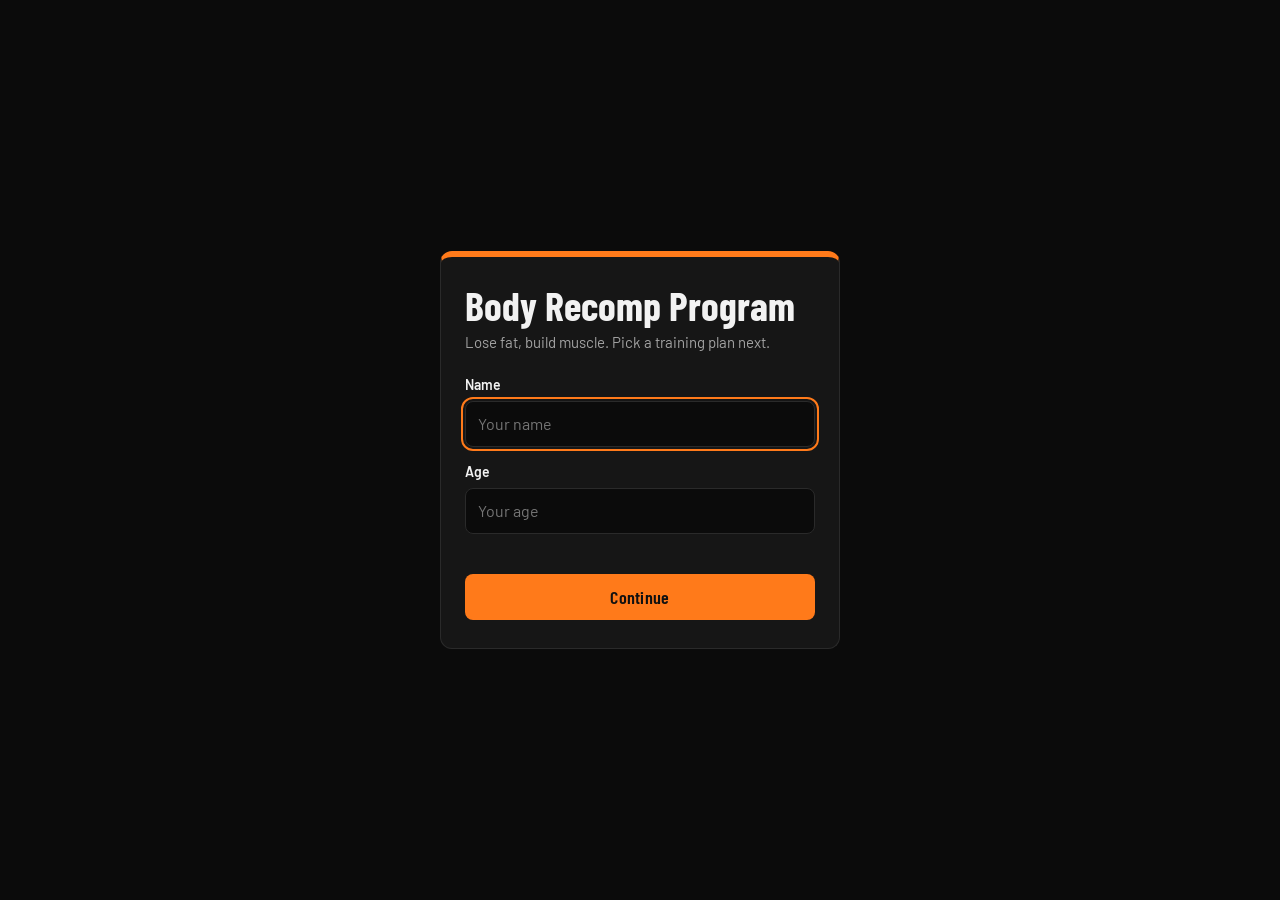
==== commit 6bff72dc: "Add Full Body, Upper/Lower and Body Part Split programs with a program chooser Co-Authored-By: Claud" ====
--- a/index.html
+++ b/index.html
@@ -37,6 +37,21 @@
 input{width:100%;font:inherit;font-size:16px;color:var(--ink);background:var(--paper);border:1px solid var(--line);border-radius:8px;padding:10px 12px;margin-bottom:14px}
 .err{color:var(--plate);font-size:14px;min-height:20px;margin:-4px 0 10px}
 .btn{width:100%;font:600 18px "Barlow Condensed",sans-serif;background:var(--plate);color:var(--on-plate);border:0;border-radius:8px;padding:12px;cursor:pointer;letter-spacing:.3px}
+
+/* program chooser */
+.choose .wrap{max-width:1000px}
+.choose h1{font-size:40px;line-height:1;margin:8px 0 4px}
+.progs{display:grid;grid-template-columns:repeat(auto-fit,minmax(260px,1fr));gap:14px;margin:18px 0 14px}
+.prog{background:var(--card);border:1px solid var(--line);border-top:5px solid var(--line);border-radius:12px;padding:16px;display:flex;flex-direction:column}
+.prog.cur{border-top-color:var(--plate)}
+.progh{display:flex;align-items:center;gap:8px}.prog h2{margin:0;font-size:28px}
+.progm{display:flex;gap:6px;margin:8px 0}
+.prog p{margin:0 0 10px;color:var(--steel);font-size:14px}
+.progd{list-style:none;padding:0;margin:0 0 14px;flex:1}
+.progd li{display:flex;gap:10px;padding:4px 0;border-top:1px solid var(--line);font-size:14px}
+.progd li b{color:var(--plate);width:14px;text-align:right;font-family:"Barlow Condensed",sans-serif}
+.progd li.rd{color:var(--steel)}.progd li.rd b{color:var(--steel)}
+#chooseBack{width:100%;padding:12px}
 
 /* app */
 .wrap{max-width:1000px;margin:0 auto;padding:20px 16px 48px}
@@ -118,6 +133,10 @@
 .dayh{display:flex;justify-content:space-between;align-items:baseline;gap:8px;flex-wrap:wrap}
 .daytag{font-size:14px;color:var(--steel)}.daytag.all{color:var(--plate);font-weight:600}
 .set b{font-size:11px;color:var(--steel)}
+.sets.locked .set{padding-right:8px}
+.editb{display:inline-flex;align-items:center;gap:5px;background:none;border:1px solid var(--line);color:var(--steel);border-radius:6px;padding:3px 9px;font:500 13px Barlow,system-ui,sans-serif;cursor:pointer;margin-left:auto}
+.editb:hover{color:var(--plate);border-color:var(--plate)}
+.editb.done-ed{margin-top:8px}
 .setf{display:flex;gap:6px;align-items:center;flex-wrap:wrap;margin-top:4px}
 .setf input{width:72px;margin:0;padding:7px 8px;font-size:16px;text-align:center}
 .setf .x{color:var(--steel);font-size:14px}
@@ -192,14 +211,23 @@
 <section class="login" id="login">
   <form class="login-card" id="loginForm" novalidate>
     <h1>Body Recomp Program</h1>
-    <p>Lose fat, build muscle. 4 training days a week.</p>
+    <p>Lose fat, build muscle. Pick a training plan next.</p>
     <label for="nm">Name</label>
     <input id="nm" autocomplete="given-name" placeholder="Your name">
     <label for="ag">Age</label>
     <input id="ag" type="number" inputmode="numeric" min="10" max="100" placeholder="Your age">
     <div class="err" id="err" role="alert"></div>
-    <button class="btn" type="submit">Start program</button>
+    <button class="btn" type="submit">Continue</button>
   </form>
+</section>
+
+<section class="choose hidden" id="choose" aria-labelledby="chooseH">
+  <div class="wrap">
+    <h1 id="chooseH">Choose your program</h1>
+    <p class="sub" id="chooseSub">Pick the plan that fits your week. You can switch any time.</p>
+    <div class="progs" id="progs"></div>
+    <button class="ghost hidden" id="chooseBack" type="button">Keep my current program</button>
+  </div>
 </section>
 
 <div class="wrap hidden" id="app">
@@ -207,6 +235,7 @@
     <div><h1 id="hello"></h1><div class="sub" id="who"></div></div>
     <div class="hdr-actions">
       <button class="ghost" id="themeBtn" type="button">Switch theme</button>
+      <button class="ghost" id="progBtn" type="button">Program</button>
       <button class="ghost" id="logout" type="button">Change user</button>
     </div>
   </header>
@@ -224,7 +253,9 @@
 
 <script>
 const $=s=>document.querySelector(s);
-const PLAN=[
+// Each program is a 7-day week. Exercise rows: [name, reps, sets, rest].
+const PROGRAMS={
+ recomp:{name:"Body Recomp",days:4,level:"Intermediate",about:"Push, pull and legs plus a full-body day. Built to lose fat and build muscle at the same time.",plan:[
  {d:"Day 1",t:"Push",ex:[["Flat Bench Press","4–6",3,"90–120 s"],["DB Shoulder Press","8–10",2,"60–90 s"],["Incline DB Press","10–12",4,"60–90 s"],["DB Front Raises","10–12",2,"60–90 s"],["DB Lateral Raises","10–12",2,"60–90 s"],["Chest Flies (Machine)","12–15",3,"60–90 s"],["Cable Triceps Pushdown (rope)","12–15",3,"60–90 s"],["Overhead Triceps Extension (DB / rope)","10–12",3,"60–90 s"],["Shrugs","15",2,"90–120 s"]]},
  {d:"Day 2",t:"Pull + Biceps",ex:[["Lat Pulldown","8–10",3,"60–90 s"],["Rear Delt Flies (Machine)","12–15",3,"60–90 s"],["Wide Grip Row (Machine)","10–12",3,"60–90 s"],["One Arm Row (Machine)","12–15",3,"60–90 s"],["Close Grip Cable Row","8–10",2,"60–90 s"],["Standing DB Curls","10–12",3,"60–90 s"],["Hammer Curls","10–12",3,"60–90 s"],["Lower Back Exercise","12–15",3,"60–90 s"],["DB Romanian Deadlift","10–12",2,"90–120 s"]]},
  {d:"Day 3",t:"Legs + Abs + Arms",ex:[["Barbell Squat (strength)","4–6",3,"90–120 s"],["Leg Press","8–10",3,"60–90 s"],["One-Leg Leg Curls (hamstring)","10–12",2,"60–90 s"],["Leg Extension","12–15",3,"60–90 s"],["Leg Curls","12–15",3,"60–90 s"],["Standing Calf Raises","10–12",3,"60–90 s"],["Crunches","To failure",3,"60–90 s"],["Leg Raises","To failure",3,"60–90 s"],["EZ Bar Curls","10–12",2,"60–90 s"],["Rope Triceps Pushdown","12–15",2,"60–90 s"]]},
@@ -232,7 +263,34 @@
  {d:"Day 5",t:"Active rest",rest:"Light walking, mobility drills or stretching."},
  {d:"Day 6",t:"Full body",ex:[["Overhead Barbell Shoulder Press","4–6",2,"90–120 s"],["DB Lateral Raises","10–12",2,"60–90 s"],["Reverse Grip Lat Pulldown","10–12",2,"60–90 s"],["Rear Delt Flies (Machine)","12–15",2,"60–90 s"],["Chest Flies (Machine)","12–15",4,"60–90 s"],["DB Preacher Curls","10–12",3,"60–90 s"],["Reverse Grip Triceps Pushdown","10–12",3,"60–90 s"],["Leg Press","8–10",2,"60–90 s"],["Leg Extension","12–15",2,"60–90 s"],["Leg Curls","12–15",3,"60–90 s"],["Standing Calf Raises","10–12",3,"60–90 s"],["Crunches","To failure",3,"60–90 s"],["Leg Raises","To failure",3,"60–90 s"]],split:7},
  {d:"Day 7",t:"Rest",rest:"Full rest. Sleep well and let your muscles recover."}
-];
+]},
+ fullbody:{name:"Full Body",days:3,level:"Beginner",about:"Train your whole body 3 times a week with a rest day in between. The best start if you're new or short on time.",plan:[
+  {d:"Day 1",t:"Full body A",ex:[["Barbell Squat (strength)","6–8",3,"2–3 min"],["Flat Bench Press","6–8",3,"2–3 min"],["Barbell Row","8–10",3,"90–120 s"],["DB Shoulder Press","10–12",2,"60–90 s"],["Leg Curls","12–15",2,"60–90 s"],["Standing DB Curls","10–12",2,"60–90 s"],["Cable Triceps Pushdown (rope)","12–15",2,"60–90 s"],["Plank","30–60 s",3,"60 s"]]},
+  {d:"Day 2",t:"Active rest",rest:"Light walking, mobility drills or stretching."},
+  {d:"Day 3",t:"Full body B",ex:[["Romanian Deadlift","8–10",3,"2–3 min"],["Incline DB Press","8–10",3,"90–120 s"],["Lat Pulldown","8–10",3,"90–120 s"],["Walking Lunges (DB)","10–12 / leg",2,"90 s"],["DB Lateral Raises","12–15",3,"60 s"],["Hammer Curls","10–12",2,"60–90 s"],["Overhead Triceps Extension (DB / rope)","10–12",2,"60–90 s"],["Standing Calf Raises","12–15",3,"60 s"]]},
+  {d:"Day 4",t:"Active rest",rest:"Light walking, mobility drills or stretching."},
+  {d:"Day 5",t:"Full body C",ex:[["Leg Press","10–12",3,"90–120 s"],["Overhead Barbell Shoulder Press","6–8",3,"2–3 min"],["Pull-Ups","To failure",3,"90–120 s"],["Chest Flies (Machine)","12–15",2,"60–90 s"],["Close Grip Cable Row","10–12",3,"60–90 s"],["Leg Extension","12–15",2,"60 s"],["Crunches","To failure",3,"60 s"]]},
+  {d:"Day 6",t:"Active rest",rest:"Light walking, mobility drills or stretching."},
+  {d:"Day 7",t:"Rest",rest:"Full rest. Sleep well and let your muscles recover."}]},
+ upperlower:{name:"Upper / Lower",days:4,level:"Intermediate",about:"Two upper-body and two lower-body days. One heavy strength day and one volume day for each half.",plan:[
+  {d:"Day 1",t:"Upper · strength",ex:[["Flat Bench Press","4–6",3,"2–3 min"],["Barbell Row","6–8",3,"2–3 min"],["Overhead Barbell Shoulder Press","6–8",3,"2–3 min"],["Lat Pulldown","8–10",3,"90–120 s"],["EZ Bar Curls","10–12",2,"60–90 s"],["Skull Crushers (EZ bar)","10–12",2,"60–90 s"]]},
+  {d:"Day 2",t:"Lower · strength",ex:[["Barbell Squat (strength)","4–6",3,"2–3 min"],["Romanian Deadlift","6–8",3,"2–3 min"],["Leg Press","10–12",3,"90–120 s"],["Leg Curls","10–12",3,"60–90 s"],["Standing Calf Raises","10–12",4,"60 s"],["Hanging Leg Raises","To failure",3,"60 s"]]},
+  {d:"Day 3",t:"Active rest",rest:"Light walking, mobility drills or stretching."},
+  {d:"Day 4",t:"Upper · volume",ex:[["Incline DB Press","8–10",3,"90–120 s"],["Close Grip Cable Row","10–12",3,"90 s"],["DB Shoulder Press","10–12",3,"90 s"],["Chest Flies (Machine)","12–15",3,"60–90 s"],["Face Pulls","12–15",3,"60 s"],["DB Lateral Raises","12–15",3,"60 s"],["Hammer Curls","10–12",2,"60–90 s"],["Cable Triceps Pushdown (rope)","12–15",2,"60–90 s"]]},
+  {d:"Day 5",t:"Lower · volume",ex:[["Bulgarian Split Squat","8–10 / leg",3,"90–120 s"],["Hip Thrust","8–10",3,"90–120 s"],["Leg Extension","12–15",3,"60–90 s"],["One-Leg Leg Curls (hamstring)","12–15",3,"60–90 s"],["Seated Calf Raises","12–15",3,"60 s"],["Crunches","To failure",3,"60 s"]]},
+  {d:"Day 6",t:"Active rest",rest:"Light walking, mobility drills or stretching."},
+  {d:"Day 7",t:"Rest",rest:"Full rest. Sleep well and let your muscles recover."}]},
+ bodypart:{name:"Body Part Split",days:5,level:"Advanced",about:"One main muscle group a day: chest, back, shoulders, legs, then arms. High volume for each muscle once a week.",plan:[
+  {d:"Day 1",t:"Chest",ex:[["Flat Bench Press","6–8",4,"2–3 min"],["Incline DB Press","8–10",3,"90–120 s"],["Chest Flies (Machine)","12–15",3,"60–90 s"],["Cable Crossover","12–15",3,"60–90 s"],["Dips","To failure",3,"90 s"],["Crunches","To failure",3,"60 s"]]},
+  {d:"Day 2",t:"Back",ex:[["Deadlift","4–6",3,"2–3 min"],["Pull-Ups","To failure",3,"90–120 s"],["Barbell Row","8–10",3,"90–120 s"],["Lat Pulldown","10–12",3,"90 s"],["One Arm Row (Machine)","10–12",3,"60–90 s"],["Lower Back Exercise","12–15",2,"60–90 s"]]},
+  {d:"Day 3",t:"Shoulders",ex:[["Overhead Barbell Shoulder Press","6–8",4,"2–3 min"],["Arnold Press","8–10",3,"90 s"],["DB Lateral Raises","12–15",4,"60 s"],["Rear Delt Flies (Machine)","12–15",3,"60 s"],["DB Front Raises","10–12",2,"60 s"],["Shrugs","12–15",3,"60–90 s"]]},
+  {d:"Day 4",t:"Legs",ex:[["Barbell Squat (strength)","6–8",4,"2–3 min"],["Leg Press","10–12",3,"90–120 s"],["Romanian Deadlift","8–10",3,"2 min"],["Leg Extension","12–15",3,"60–90 s"],["Leg Curls","12–15",3,"60–90 s"],["Standing Calf Raises","12–15",4,"60 s"]]},
+  {d:"Day 5",t:"Arms + Abs",ex:[["EZ Bar Curls","8–10",3,"90 s"],["Close-Grip Bench Press","8–10",3,"90–120 s"],["Hammer Curls","10–12",3,"60–90 s"],["Skull Crushers (EZ bar)","10–12",3,"60–90 s"],["Concentration Curls","12–15",2,"60 s"],["Rope Triceps Pushdown","12–15",2,"60 s"],["Hanging Leg Raises","To failure",3,"60 s"]]},
+  {d:"Day 6",t:"Active rest",rest:"Light walking, mobility drills or stretching."},
+  {d:"Day 7",t:"Rest",rest:"Full rest. Sleep well and let your muscles recover."}]}
+};
+let PLAN=PROGRAMS.recomp.plan;
+const ALL_EX=[...new Set(Object.values(PROGRAMS).flatMap(p=>p.plan.flatMap(d=>(d.ex||[]).map(e=>e[0]))))];
 let day=0;
 
 /* ---------- login ---------- */
@@ -244,17 +302,35 @@
   const name=$("#nm").value.trim(), age=parseInt($("#ag").value,10);
   if(!name){$("#err").textContent="Enter your name to continue.";$("#nm").focus();return;}
   if(!age||age<10||age>100){$("#err").textContent="Enter an age between 10 and 100.";$("#ag").focus();return;}
-  user={name,age}; setUser(user); openApp();
+  const prev=getUser();user={name,age,prog:prev&&prev.name===name?prev.prog:undefined};setUser(user);
+  user.prog&&PROGRAMS[user.prog]?openApp():showChooser();
 };
 $("#logout").onclick=()=>{setUser(null);user=null;$("#nm").value="";$("#ag").value="";$("#err").textContent="";
-  $("#app").classList.add("hidden");$("#login").classList.remove("hidden");$("#nm").focus();};
+  ["app","choose"].forEach(k=>$("#"+k).classList.add("hidden"));$("#login").classList.remove("hidden");$("#nm").focus();};
 function esc(s){return s.replace(/[&<>"]/g,c=>({"&":"&amp;","<":"&lt;",">":"&gt;",'"':"&quot;"}[c]));}
 function openApp(){
-  $("#login").classList.add("hidden");$("#app").classList.remove("hidden");
+  const pr=PROGRAMS[user.prog]||PROGRAMS.recomp;PLAN=pr.plan;if(!PLAN[day])day=0;
+  ["login","choose"].forEach(k=>$("#"+k).classList.add("hidden"));$("#app").classList.remove("hidden");
   $("#hello").textContent="Hi, "+user.name;
-  $("#who").textContent=`Age ${user.age} · Body recomposition program · 4 training days a week`;
+  $("#who").textContent=`Age ${user.age} · ${pr.name} program · ${pr.days} training days a week`;
   showTab("ex");
 }
+function showChooser(){
+  const cur=user.prog&&PROGRAMS[user.prog]?user.prog:null;
+  ["login","app"].forEach(k=>$("#"+k).classList.add("hidden"));$("#choose").classList.remove("hidden");
+  $("#chooseSub").textContent=cur?"Switch to another plan. Your logged sets and weigh-ins stay.":`Hi ${user.name}, pick the plan that fits your week. You can switch any time.`;
+  $("#chooseBack").classList.toggle("hidden",!cur);
+  $("#progs").innerHTML=Object.entries(PROGRAMS).map(([k,p])=>`<article class="prog${k===cur?" cur":""}">
+   <div class="progh"><h2>${p.name}</h2>${k===cur?'<span class="donetag">Current</span>':""}</div>
+   <div class="progm"><span class="pill">${p.days} days a week</span><span class="pill r">${p.level}</span></div>
+   <p>${p.about}</p>
+   <ol class="progd">${p.plan.map(d=>`<li${d.rest?' class="rd"':""}><b>${d.d.replace("Day ","")}</b>${d.t}</li>`).join("")}</ol>
+   <button class="btn" type="button" data-prog="${k}">${k===cur?"Keep this program":"Start "+p.name}</button></article>`).join("");
+  window.scrollTo(0,0);
+}
+$("#progs").onclick=e=>{const b=e.target.closest("[data-prog]");if(!b)return;if(b.dataset.prog!==user.prog)day=0;user.prog=b.dataset.prog;setUser(user);openApp();window.scrollTo(0,0);};
+$("#chooseBack").onclick=()=>openApp();
+$("#progBtn").onclick=()=>showChooser();
 
 /* ---------- tabs ---------- */
 function showTab(t){
@@ -277,7 +353,7 @@
 // Single-series line chart with hover crosshair. pts: [{d,v,tip}] sorted by date.
 /* ---------- exercises ---------- */
 // Start/finish photos from free-exercise-db (public domain), stored in img/ex/.
-const EX_IMG={"Flat Bench Press":"Barbell_Bench_Press_-_Medium_Grip","DB Shoulder Press":"Dumbbell_Shoulder_Press","Incline DB Press":"Incline_Dumbbell_Press","DB Front Raises":"Front_Dumbbell_Raise","DB Lateral Raises":"Side_Lateral_Raise","Chest Flies (Machine)":"Butterfly","Cable Triceps Pushdown (rope)":"Triceps_Pushdown_-_Rope_Attachment","Overhead Triceps Extension (DB / rope)":"Cable_Rope_Overhead_Triceps_Extension","Shrugs":"Dumbbell_Shrug","Lat Pulldown":"Wide-Grip_Lat_Pulldown","Rear Delt Flies (Machine)":"Reverse_Machine_Flyes","Wide Grip Row (Machine)":"Leverage_High_Row","One Arm Row (Machine)":"Leverage_Iso_Row","Close Grip Cable Row":"Seated_Cable_Rows","Standing DB Curls":"Dumbbell_Bicep_Curl","Hammer Curls":"Hammer_Curls","Lower Back Exercise":"Hyperextensions_Back_Extensions","DB Romanian Deadlift":"Stiff-Legged_Dumbbell_Deadlift","Barbell Squat (strength)":"Barbell_Squat","Leg Press":"Leg_Press","One-Leg Leg Curls (hamstring)":"Standing_Leg_Curl","Leg Extension":"Leg_Extensions","Leg Curls":"Lying_Leg_Curls","Standing Calf Raises":"Standing_Calf_Raises","Crunches":"Crunches","Leg Raises":"Flat_Bench_Lying_Leg_Raise","EZ Bar Curls":"EZ-Bar_Curl","Rope Triceps Pushdown":"Triceps_Pushdown_-_Rope_Attachment","Overhead Barbell Shoulder Press":"Barbell_Shoulder_Press","Reverse Grip Lat Pulldown":"Underhand_Cable_Pulldowns","DB Preacher Curls":"One_Arm_Dumbbell_Preacher_Curl","Reverse Grip Triceps Pushdown":"Reverse_Grip_Triceps_Pushdown"};
+const EX_IMG={"Flat Bench Press":"Barbell_Bench_Press_-_Medium_Grip","DB Shoulder Press":"Dumbbell_Shoulder_Press","Incline DB Press":"Incline_Dumbbell_Press","DB Front Raises":"Front_Dumbbell_Raise","DB Lateral Raises":"Side_Lateral_Raise","Chest Flies (Machine)":"Butterfly","Cable Triceps Pushdown (rope)":"Triceps_Pushdown_-_Rope_Attachment","Overhead Triceps Extension (DB / rope)":"Cable_Rope_Overhead_Triceps_Extension","Shrugs":"Dumbbell_Shrug","Lat Pulldown":"Wide-Grip_Lat_Pulldown","Rear Delt Flies (Machine)":"Reverse_Machine_Flyes","Wide Grip Row (Machine)":"Leverage_High_Row","One Arm Row (Machine)":"Leverage_Iso_Row","Close Grip Cable Row":"Seated_Cable_Rows","Standing DB Curls":"Dumbbell_Bicep_Curl","Hammer Curls":"Hammer_Curls","Lower Back Exercise":"Hyperextensions_Back_Extensions","DB Romanian Deadlift":"Stiff-Legged_Dumbbell_Deadlift","Barbell Squat (strength)":"Barbell_Squat","Leg Press":"Leg_Press","One-Leg Leg Curls (hamstring)":"Standing_Leg_Curl","Leg Extension":"Leg_Extensions","Leg Curls":"Lying_Leg_Curls","Standing Calf Raises":"Standing_Calf_Raises","Crunches":"Crunches","Leg Raises":"Flat_Bench_Lying_Leg_Raise","EZ Bar Curls":"EZ-Bar_Curl","Rope Triceps Pushdown":"Triceps_Pushdown_-_Rope_Attachment","Overhead Barbell Shoulder Press":"Barbell_Shoulder_Press","Reverse Grip Lat Pulldown":"Underhand_Cable_Pulldowns","DB Preacher Curls":"One_Arm_Dumbbell_Preacher_Curl","Reverse Grip Triceps Pushdown":"Reverse_Grip_Triceps_Pushdown","Deadlift":"Barbell_Deadlift","Pull-Ups":"Pullups","Barbell Row":"Bent_Over_Barbell_Row","Romanian Deadlift":"Romanian_Deadlift","Walking Lunges (DB)":"Dumbbell_Lunges","Dips":"Dips_-_Chest_Version","Plank":"Plank","Cable Crossover":"Cable_Crossover","Face Pulls":"Face_Pull","Skull Crushers (EZ bar)":"EZ-Bar_Skullcrusher","Seated Calf Raises":"Seated_Calf_Raise","Hip Thrust":"Barbell_Hip_Thrust","Close-Grip Bench Press":"Close-Grip_Barbell_Bench_Press","Arnold Press":"Arnold_Dumbbell_Press","Concentration Curls":"Concentration_Curls","Hanging Leg Raises":"Hanging_Leg_Raise","Bulgarian Split Squat":"Split_Squat_with_Dumbbells"};
 function renderEx(){
   const D=PLAN[day],P=getPro();
   let h='<div class="week">'+PLAN.map((p,i)=>`<button class="dayb${p.rest?' rest':''}" aria-pressed="${i===day}" data-i="${i}"><small>${p.d}</small><b>${p.t}</b></button>`).join("")+'</div>';
@@ -288,7 +364,7 @@
     D.ex.forEach((e,i)=>{
       if(D.split===i) h+='<div class="group">Lower body and abs</div>';
       h+=`<div class="ex" data-n="${esc(e[0])}" data-sets="${e[2]}"><div class="i">${i+1}</div><button type="button" class="name" aria-expanded="false">${e[0]}</button>
-      <div class="meta"><span class="pill">${e[2]} sets</span><span class="pill">${e[1]} reps</span><span class="pill r">Rest ${e[3]}</span></div>
+      <div class="meta"><span class="pill">${e[2]} sets</span><span class="pill">${repLabel(e[1])}</span><span class="pill r">Rest ${e[3]}</span></div>
       <div class="exlog"></div></div><div class="shots hidden"></div>`;
     });
   }
@@ -303,6 +379,8 @@
   $("#tab-ex").onclick=e=>{
     const b=e.target.closest(".dayb");if(b){day=+b.dataset.i;renderEx();return;}
     const n=e.target.closest("button.name");if(n){toggle(n);return;}
+    const ed=e.target.closest(".editb");if(ed){const row=ed.closest(".ex"),n=row.dataset.n;exEdit[n]=!ed.classList.contains("done-ed");delete exSel[n];paintEx(row,getPro());
+      const f=row.querySelector(exEdit[n]?".setb[aria-pressed=true]":".editb");if(f)f.focus();return;}
     const sb=e.target.closest(".setb");if(sb){const row=sb.closest(".ex");exSel[row.dataset.n]=+sb.dataset.s;paintEx(row,getPro());row.querySelector("input[name=kg]").focus();return;}
     const d=e.target.closest(".setx");if(d){const Q=getPro();Q.l.splice(+d.dataset.l,1);setPro(Q);const row=d.closest(".ex");paintEx(row,Q);dayDone();}};
   $("#tab-ex").onsubmit=e=>{e.preventDefault();const f=e.target,row=f.closest(".ex");if(!row)return;
@@ -315,7 +393,9 @@
     Q.l.push({d:today(),ex:name,kg,reps,s:set});setPro(Q);delete exSel[name];paintEx(row,Q);dayDone();
     if(!row.classList.contains("done"))row.querySelector("input[name=kg]").focus();};
 }
+const repLabel=r=>/\d s$/.test(r)?r+" hold":r.includes(" / leg")?r.replace(" / leg"," reps / leg"):r+" reps";
 const exSel={}; // set picked by hand per exercise; otherwise the next unlogged one
+const exEdit={}; // finished exercises unlocked for editing
 const setName=s=>s?"Set "+s:"Warm-up";
 const todaySets=(name,P)=>P.l.map((e,i)=>({...e,i})).filter(e=>e.ex===name&&e.d===today());
 function nextSet(name,n,P){const done=new Set(todaySets(name,P).map(e=>e.s));for(let k=1;k<=n;k++)if(!done.has(k))return k;return n;}
@@ -328,12 +408,17 @@
   const target=(PLAN.flatMap(d=>d.ex||[]).find(e=>e[0]===name)||[])[1]||"",id=name.replace(/\W+/g,"");
   row.classList.toggle("done",finished);
   row.querySelector(".name").innerHTML=esc(name)+(finished?' <span class="donetag">✓ Done</span>':"");
+  const chips=lock=>td.sort((a,b)=>(a.s??1)-(b.s??1)).map(e=>`<span class="set"><b>${e.s===0?"W":e.s?"S"+e.s:""}</b>&nbsp;${kgf(e.kg)}×${e.reps}${lock?"":`<button type="button" class="setx" data-l="${e.i}" aria-label="Delete ${setName(e.s)}: ${kgf(e.kg)} kg × ${e.reps}">×</button>`}</span>`).join("");
+  if(finished&&!exEdit[name]){
+    row.querySelector(".exlog").innerHTML=`<div class="sets locked">${chips(true)}<button type="button" class="editb" aria-label="Edit sets for ${esc(name)}"><svg viewBox="0 0 16 16" width="14" height="14" aria-hidden="true"><path d="M11.5 1.5l3 3-9 9H2.5v-3z" fill="none" stroke="currentColor" stroke-width="1.6" stroke-linejoin="round"/></svg>Edit</button></div>`;
+    return;}
   row.querySelector(".exlog").innerHTML=`
    <div class="setpick" role="group" aria-label="Which set">${[0,...Array.from({length:n},(_,k)=>k+1)].map(k=>`<button type="button" class="setb${done.has(k)&&k?" ok":""}" data-s="${k}" aria-pressed="${k===sel}">${done.has(k)&&k?"✓ ":""}${setName(k)}</button>`).join("")}</div>
    <form class="setf" novalidate><label class="sr" for="kg-${id}">Weight for ${esc(name)}, ${setName(sel)}</label><input id="kg-${id}" name="kg" type="number" inputmode="decimal" step="0.5" min="0" max="500" placeholder="kg" value="${cur?cur.kg:""}">
     <span class="x">kg ×</span><label class="sr" for="r-${id}">Reps</label><input id="r-${id}" name="reps" type="number" inputmode="numeric" min="1" max="100" placeholder="${String(target).match(/\d+/)?String(target).match(/\d+/)[0]:"reps"}" value="${cur?cur.reps:""}">
     <button type="submit" class="logb">Log ${setName(sel).toLowerCase()}</button></form>
-   ${td.length?`<div class="sets">Today: ${td.sort((a,b)=>(a.s??1)-(b.s??1)).map(e=>`<span class="set"><b>${e.s===0?"W":e.s?"S"+e.s:""}</b>&nbsp;${kgf(e.kg)}×${e.reps}<button type="button" class="setx" data-l="${e.i}" aria-label="Delete ${setName(e.s)}: ${kgf(e.kg)} kg × ${e.reps}">×</button></span>`).join("")}</div>`:""}
+   ${td.length?`<div class="sets">Today: ${chips(false)}</div>`:""}
+   ${finished?`<button type="button" class="editb done-ed">✓ Done editing</button>`:""}
    ${prev.length?`<div class="sets prev">Last time (${fmtD(prevDay)}): ${prev.map(e=>`${kgf(e.kg)}×${e.reps}`).join(", ")}</div>`:""}`;
 }
 function dayDone(){const el=$("#dayDone");if(!el)return;const rows=[...document.querySelectorAll("#tab-ex .ex")],d=rows.filter(r=>r.classList.contains("done")).length;
@@ -557,7 +642,7 @@
 }
 
 function renderPro(){
-  const P=getPro(),W=P.l.filter(e=>e.s!==0),logged=[...new Set(W.map(e=>e.ex))],order=[...new Set(PLAN.flatMap(d=>(d.ex||[]).map(e=>e[0])))];
+  const P=getPro(),W=P.l.filter(e=>e.s!==0),logged=[...new Set(W.map(e=>e.ex))],order=ALL_EX;
   logged.sort((x,y)=>order.indexOf(x)-order.indexOf(y));
   if(!proEx||!logged.includes(proEx))proEx=(W.length&&W[W.length-1].ex)||logged[0];
   const w=[...P.w].sort((a,b)=>a.d<b.d?-1:1),last=w[w.length-1],first=w[0];
@@ -639,7 +724,7 @@
  }
 })();
 
-if(user&&user.name) openApp(); else $("#nm").focus();
+if(user&&user.name) (user.prog&&PROGRAMS[user.prog]?openApp():showChooser()); else $("#nm").focus();
 </script>
 </body>
 </html>
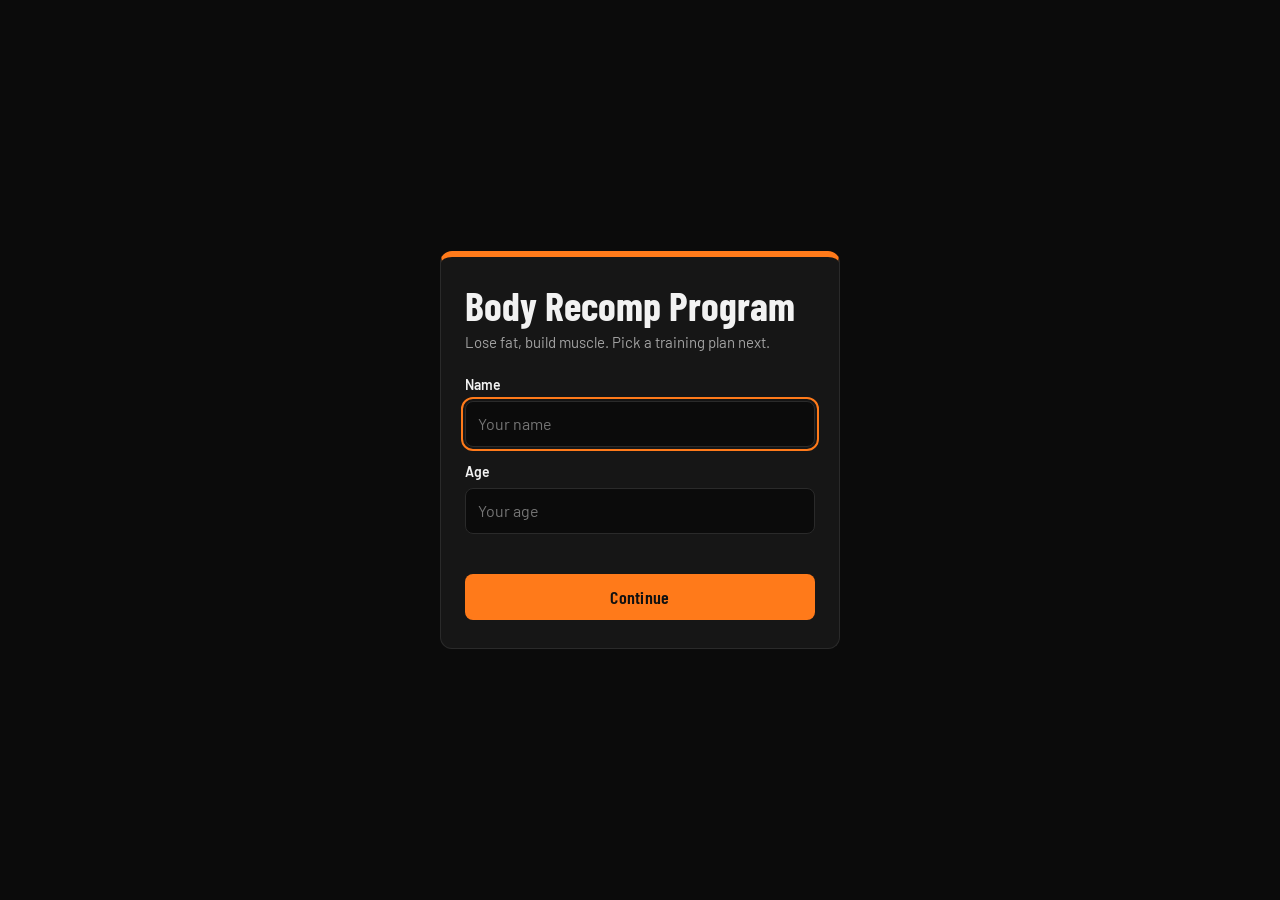
==== commit f805231a: "Fix app tabs not switching after the picker got its own tab bar Co-Authored-By: Claude Opus 5.5 (1M " ====
--- a/index.html
+++ b/index.html
@@ -225,8 +225,14 @@
   <div class="wrap">
     <h1 id="chooseH">Choose your program</h1>
     <p class="sub" id="chooseSub">Pick the plan that fits your week. You can switch any time.</p>
-    <div class="progs" id="progs"></div>
-    <button class="ghost hidden" id="chooseBack" type="button">Keep my current program</button>
+    <nav class="tabs" role="tablist" id="chTabs" style="margin-top:16px">
+      <button role="tab" data-ct="progs" aria-selected="true">Programs</button>
+      <button role="tab" data-ct="ins" aria-selected="false">Instructions</button>
+      <button role="tab" data-ct="nut" aria-selected="false">Nutrition</button>
+    </nav>
+    <div id="ch-progs"><div class="progs" id="progs"></div>
+    <button class="ghost hidden" id="chooseBack" type="button">Keep my current program</button></div>
+    <div id="ch-slot"></div>
   </div>
 </section>
 
@@ -239,7 +245,7 @@
       <button class="ghost" id="logout" type="button">Change user</button>
     </div>
   </header>
-  <nav class="tabs" role="tablist">
+  <nav class="tabs" role="tablist" id="appTabs">
     <button role="tab" data-tab="ex" aria-selected="true">Exercises</button>
     <button role="tab" data-tab="ins" aria-selected="false">Instructions</button>
     <button role="tab" data-tab="nut" aria-selected="false">Nutrition</button>
@@ -311,6 +317,7 @@
 function openApp(){
   const pr=PROGRAMS[user.prog]||PROGRAMS.recomp;PLAN=pr.plan;if(!PLAN[day])day=0;
   ["login","choose"].forEach(k=>$("#"+k).classList.add("hidden"));$("#app").classList.remove("hidden");
+  ["ins","nut"].forEach(k=>$("#app").insertBefore($("#tab-"+k),$("#tab-pro")));
   $("#hello").textContent="Hi, "+user.name;
   $("#who").textContent=`Age ${user.age} · ${pr.name} program · ${pr.days} training days a week`;
   showTab("ex");
@@ -320,6 +327,7 @@
   ["login","app"].forEach(k=>$("#"+k).classList.add("hidden"));$("#choose").classList.remove("hidden");
   $("#chooseSub").textContent=cur?"Switch to another plan. Your logged sets and weigh-ins stay.":`Hi ${user.name}, pick the plan that fits your week. You can switch any time.`;
   $("#chooseBack").classList.toggle("hidden",!cur);
+  chTab("progs");
   $("#progs").innerHTML=Object.entries(PROGRAMS).map(([k,p])=>`<article class="prog${k===cur?" cur":""}">
    <div class="progh"><h2>${p.name}</h2>${k===cur?'<span class="donetag">Current</span>':""}</div>
    <div class="progm"><span class="pill">${p.days} days a week</span><span class="pill r">${p.level}</span></div>
@@ -330,15 +338,24 @@
 }
 $("#progs").onclick=e=>{const b=e.target.closest("[data-prog]");if(!b)return;if(b.dataset.prog!==user.prog)day=0;user.prog=b.dataset.prog;setUser(user);openApp();window.scrollTo(0,0);};
 $("#chooseBack").onclick=()=>openApp();
+// Instructions and Nutrition don't depend on a program, so the picker shows them too (the same pages, moved in).
+function chTab(t){
+  document.querySelectorAll("#chTabs button").forEach(b=>b.setAttribute("aria-selected",b.dataset.ct===t));
+  $("#ch-progs").classList.toggle("hidden",t!=="progs");
+  $("#chooseSub").classList.toggle("hidden",t!=="progs");$("#chooseH").textContent={progs:"Choose your program",ins:"Instructions",nut:"Nutrition"}[t];
+  ["ins","nut"].forEach(k=>{const el=$("#tab-"+k);if(k===t){$("#ch-slot").appendChild(el);el.classList.remove("hidden");}else el.classList.add("hidden");});
+  if(t!=="progs")({ins:renderIns,nut:renderNut})[t]();
+}
+$("#chTabs").onclick=e=>{const b=e.target.closest("button");if(b)chTab(b.dataset.ct);};
 $("#progBtn").onclick=()=>showChooser();
 
 /* ---------- tabs ---------- */
 function showTab(t){
-  document.querySelectorAll("nav.tabs button").forEach(b=>b.setAttribute("aria-selected",b.dataset.tab===t));
+  document.querySelectorAll("#appTabs button").forEach(b=>b.setAttribute("aria-selected",b.dataset.tab===t));
   ["ex","ins","nut","pro"].forEach(k=>$("#tab-"+k).classList.toggle("hidden",k!==t));
   ({ex:renderEx,ins:renderIns,nut:renderNut,pro:renderPro})[t]();
 }
-document.querySelector("nav.tabs").onclick=e=>{const b=e.target.closest("button");if(b)showTab(b.dataset.tab);};
+$("#appTabs").onclick=e=>{const b=e.target.closest("button");if(b)showTab(b.dataset.tab);};
 
 /* ---------- progress ---------- */
 // Stored on this device only, per user name: {w:[{d,kg}], l:[{d,ex,kg,reps}], goal}
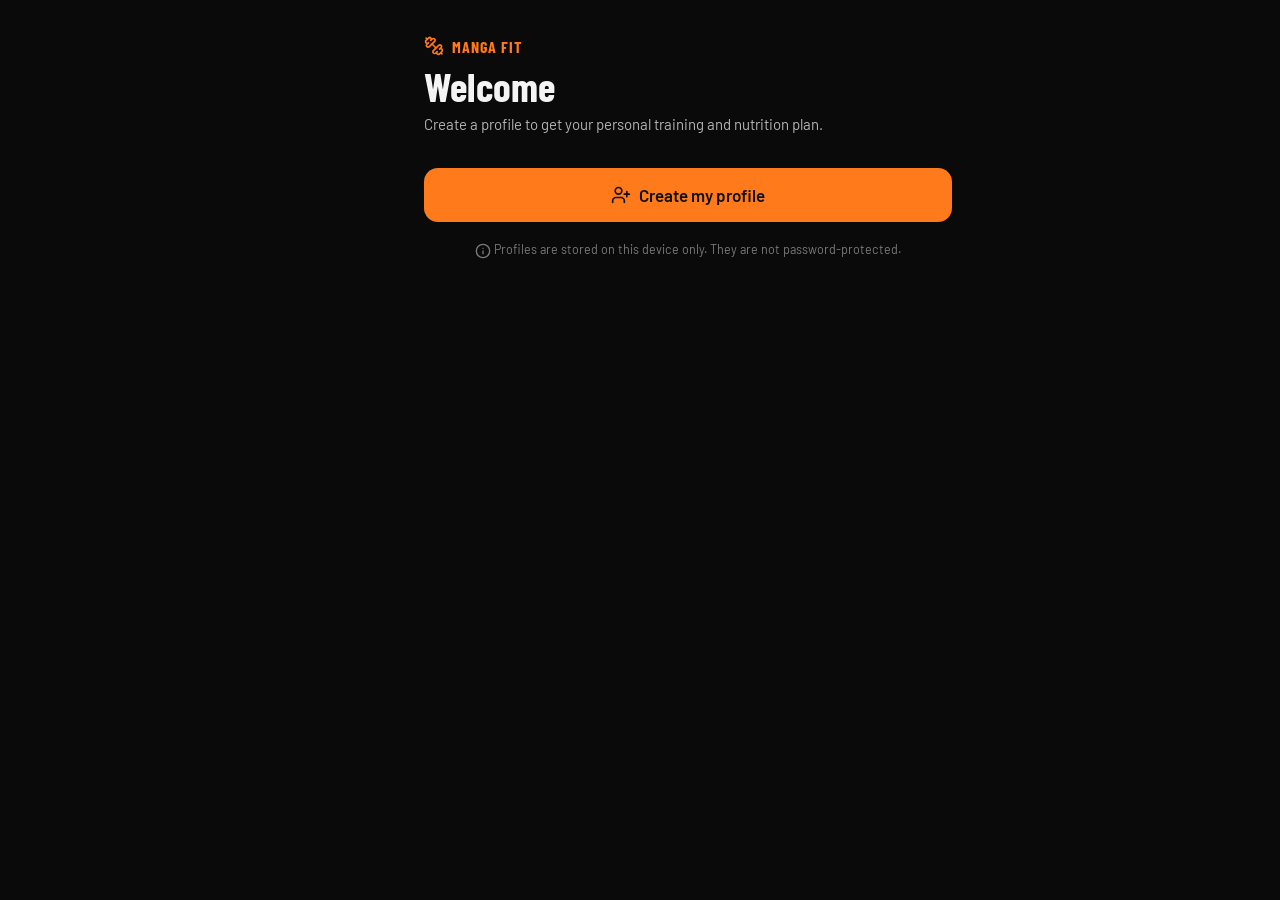
==== commit 48f354eb: "Redesign: profiles, training & workouts, nutrition & meal planning - Multiple profiles on one device" ====
--- a/index.html
+++ b/index.html
@@ -3,745 +3,24 @@
 <head>
 <meta charset="utf-8">
 <meta name="viewport" content="width=device-width, initial-scale=1, viewport-fit=cover">
-<title>Body Recomp Program</title>
+<title>Manga Fit</title>
+<meta name="description" content="Training plans, workout tracking and personalised meal plans.">
 <link rel="manifest" href="/manifest.webmanifest">
-<meta name="theme-color" content="#0B0B0B">
+<meta name="theme-color" content="#0A0A0A">
 <link rel="apple-touch-icon" href="/apple-touch-icon.png">
+<link rel="icon" href="/icon-192.png">
 <meta name="apple-mobile-web-app-capable" content="yes">
 <meta name="apple-mobile-web-app-status-bar-style" content="black">
 <meta name="apple-mobile-web-app-title" content="Manga Fit">
 <link rel="preconnect" href="https://fonts.googleapis.com">
 <link rel="preconnect" href="https://fonts.gstatic.com" crossorigin>
-<link href="https://fonts.googleapis.com/css2?family=Barlow+Condensed:wght@500;600;700&family=Barlow:wght@400;500;600&display=swap" rel="stylesheet">
-<style>
-:root{
-  --paper:#0B0B0B; --card:#161616; --ink:#F2F2F2; --steel:#A3A3A3; --line:#2A2A2A;
-  --plate:#FF7A1A; --plate-soft:#3A2210; --blue-soft:#242424; --on-plate:#111111;
-  --bar2:#FFB570; --bar3:#6B6B6B;
-  box-sizing:border-box; padding-top:env(safe-area-inset-top,0px); padding-bottom:env(safe-area-inset-bottom,0px);
-}
-:root[data-theme="light"]{--paper:#F5F5F5; --card:#FFFFFF; --ink:#111111; --steel:#5E5E5E; --line:#DDDDDD; --plate:#E85D00; --plate-soft:#FFE3CC; --blue-soft:#EEEEEE; --on-plate:#111111; --bar2:#FFB570; --bar3:#9A9A9A;}
-*,*::before,*::after{box-sizing:inherit}
-html{scroll-padding-top:env(safe-area-inset-top,0px);height:100%}
-body{margin:0;min-height:100%;background:var(--paper);color:var(--ink);font:400 15px/1.5 Barlow,system-ui,-apple-system,"Segoe UI",sans-serif}
-h1,h2,h3,.num{font-family:"Barlow Condensed","Arial Narrow",sans-serif}
-.hidden{display:none!important}
-button:focus-visible,input:focus-visible{outline:2px solid var(--plate);outline-offset:2px}
-
-/* login */
-.login{min-height:calc(100dvh - env(safe-area-inset-top,0px) - env(safe-area-inset-bottom,0px));display:grid;place-items:center;padding:24px 16px}
-.login-card{width:100%;max-width:400px;background:var(--card);border:1px solid var(--line);border-radius:12px;padding:28px 24px;border-top:6px solid var(--plate)}
-.login h1{font-size:40px;line-height:1;margin:0 0 6px}
-.login p{margin:0 0 20px;color:var(--steel)}
-label{display:block;font-weight:600;font-size:14px;margin:0 0 6px}
-input{width:100%;font:inherit;font-size:16px;color:var(--ink);background:var(--paper);border:1px solid var(--line);border-radius:8px;padding:10px 12px;margin-bottom:14px}
-.err{color:var(--plate);font-size:14px;min-height:20px;margin:-4px 0 10px}
-.btn{width:100%;font:600 18px "Barlow Condensed",sans-serif;background:var(--plate);color:var(--on-plate);border:0;border-radius:8px;padding:12px;cursor:pointer;letter-spacing:.3px}
-
-/* program chooser */
-.choose .wrap{max-width:1000px}
-.choose h1{font-size:40px;line-height:1;margin:8px 0 4px}
-.progs{display:grid;grid-template-columns:repeat(auto-fit,minmax(260px,1fr));gap:14px;margin:18px 0 14px}
-.prog{background:var(--card);border:1px solid var(--line);border-top:5px solid var(--line);border-radius:12px;padding:16px;display:flex;flex-direction:column}
-.prog.cur{border-top-color:var(--plate)}
-.progh{display:flex;align-items:center;gap:8px}.prog h2{margin:0;font-size:28px}
-.progm{display:flex;gap:6px;margin:8px 0}
-.prog p{margin:0 0 10px;color:var(--steel);font-size:14px}
-.progd{list-style:none;padding:0;margin:0 0 14px;flex:1}
-.progd li{display:flex;gap:10px;padding:4px 0;border-top:1px solid var(--line);font-size:14px}
-.progd li b{color:var(--plate);width:14px;text-align:right;font-family:"Barlow Condensed",sans-serif}
-.progd li.rd{color:var(--steel)}.progd li.rd b{color:var(--steel)}
-#chooseBack{width:100%;padding:12px}
-
-/* app */
-.wrap{max-width:1000px;margin:0 auto;padding:20px 16px 48px}
-header{display:flex;flex-wrap:wrap;gap:12px;align-items:flex-end;justify-content:space-between;margin-bottom:18px}
-header h1{font-size:40px;line-height:1;margin:0}
-.sub{color:var(--steel);margin-top:4px}
-.hdr-actions{display:flex;gap:8px;flex-wrap:wrap}
-.ghost{background:none;border:1px solid var(--line);color:var(--ink);border-radius:6px;padding:6px 10px;cursor:pointer;font:inherit;font-size:13px}
-nav.tabs{display:flex;gap:4px;border-bottom:2px solid var(--line);margin-bottom:16px;overflow-x:auto}
-nav.tabs button{background:none;border:0;padding:10px 14px;font:600 18px "Barlow Condensed",sans-serif;color:var(--steel);cursor:pointer;border-bottom:3px solid transparent;margin-bottom:-2px;white-space:nowrap}
-nav.tabs button[aria-selected="true"]{color:var(--ink);border-color:var(--plate)}
-.week{display:grid;grid-template-columns:repeat(7,1fr);gap:6px;margin-bottom:14px}
-.dayb{border:1px solid var(--line);background:var(--card);color:var(--ink);border-radius:8px;padding:8px 10px;text-align:left;cursor:pointer;font:inherit}
-.dayb small{display:block;color:var(--steel);font-size:12px}
-.dayb b{font:600 17px "Barlow Condensed",sans-serif}
-.dayb.rest{background:transparent}
-.dayb[aria-pressed="true"]{background:var(--ink);color:var(--card);border-color:var(--ink)}
-.dayb[aria-pressed="true"] small{color:inherit;opacity:.75}
-.panel{background:var(--card);border:1px solid var(--line);border-radius:10px;padding:16px}
-.panel h2{margin:0 0 4px;font-size:28px}
-.note{font-size:14px;color:var(--steel);margin:0 0 12px}
-.ex{display:grid;grid-template-columns:34px 1fr auto;gap:4px 12px;align-items:center;padding:12px 0;border-top:1px solid var(--line)}
-.ex:first-of-type{border-top:0}
-.ex .i{font:700 20px "Barlow Condensed",sans-serif;color:var(--plate);text-align:center}
-.ex .name{font:600 16px Barlow,system-ui,sans-serif;color:var(--ink);background:none;border:0;padding:4px 0;text-align:left;cursor:pointer}
-.ex .meta{display:flex;gap:6px;flex-wrap:wrap;justify-content:flex-end}
-.pill{background:var(--blue-soft);border-radius:4px;padding:2px 8px;font-size:13px;white-space:nowrap;font-variant-numeric:tabular-nums}
-.pill.r{background:var(--plate-soft)}
-.group{font:600 15px "Barlow Condensed",sans-serif;color:var(--steel);margin:14px 0 0}
-.two{display:grid;grid-template-columns:repeat(auto-fit,minmax(280px,1fr));gap:16px;margin-top:16px}
-.panel h3{font-size:21px;margin:0 0 6px}
-ul{margin:0;padding-left:18px} li{margin:3px 0}
-.guide{columns:2 320px;column-gap:28px}
-.guide section{break-inside:avoid;margin-bottom:18px}
-.tbl-wrap{overflow-x:auto}
-table{border-collapse:collapse;width:100%;font-size:14px}
-th,td{text-align:left;padding:7px 10px;border-bottom:1px solid var(--line)}
-th{color:var(--steel);font-weight:600;font-size:13px}
-td.n,th.n{text-align:right;font-variant-numeric:tabular-nums}
-.calc{display:flex;gap:10px;align-items:flex-end;flex-wrap:wrap}
-.calc input{width:140px;margin:0}
-.big{font:700 34px "Barlow Condensed",sans-serif;line-height:1.1}
-select{width:100%;font:inherit;font-size:16px;color:var(--ink);background:var(--paper);border:1px solid var(--line);border-radius:8px;padding:10px 12px;margin-bottom:14px}
-.form{display:grid;grid-template-columns:repeat(auto-fit,minmax(150px,1fr));gap:0 12px}
-.kcal{display:flex;align-items:baseline;gap:10px;flex-wrap:wrap;border-top:1px solid var(--line);padding-top:14px;margin-top:2px}
-.kcal .big{font-size:44px;color:var(--plate)}
-.macros{display:grid;grid-template-columns:repeat(3,1fr);gap:10px;margin-top:12px}
-.macro{background:var(--paper);border-radius:8px;padding:10px 12px}
-.macro .big{font-size:30px}
-.macro small{display:block;color:var(--steel);font-size:13px}
-.bar{display:flex;height:10px;border-radius:5px;overflow:hidden;margin-top:12px}
-.bar span:nth-child(1){background:var(--plate)}.bar span:nth-child(2){background:var(--bar2)}.bar span:nth-child(3){background:var(--bar3)}
-@media (max-width:560px){.macros{gap:6px}.macro{padding:8px}.macro .big{font-size:24px}.kcal .big{font-size:38px}}
-@media (max-width:760px){.week{grid-template-columns:repeat(4,1fr)}}
-@media (max-width:560px){
-  .wrap{padding:14px 12px 40px}
-  header h1{font-size:32px}
-  .hdr-actions{width:100%}.hdr-actions .ghost{flex:1;padding:9px 10px}
-  nav.tabs button{flex:1;padding:10px 6px;font-size:17px}
-  .week{grid-template-columns:repeat(3,1fr)}
-  .dayb{padding:8px}.dayb b{font-size:16px}
-  .panel{padding:14px 12px}.panel h2{font-size:24px}
-  .ex{grid-template-columns:28px 1fr}.ex .meta{grid-column:2;justify-content:flex-start}
-  .two{grid-template-columns:1fr}
-  .calc input{width:100%}.calc>div{flex:1 1 140px}
-}
-
-/* exercise photos */
-.ex .name::after{content:"";display:inline-block;width:7px;height:7px;margin-left:8px;border-right:2px solid var(--steel);border-bottom:2px solid var(--steel);transform:translateY(-3px) rotate(45deg);transition:transform .15s}
-.ex .name[aria-expanded="true"]::after{transform:translateY(0) rotate(-135deg)}
-.ex .name:focus-visible{outline:2px solid var(--plate);outline-offset:2px;border-radius:4px}
-.exlog{grid-column:2/-1}
-.setpick{display:flex;flex-wrap:wrap;gap:4px;margin-top:6px}
-.setb{border:1px solid var(--line);background:var(--paper);color:var(--steel);border-radius:999px;padding:4px 10px;font:500 13px Barlow,system-ui,sans-serif;cursor:pointer}
-.setb.ok{color:var(--ink);border-color:var(--plate-soft);background:var(--plate-soft)}
-.setb[aria-pressed="true"]{background:var(--plate);border-color:var(--plate);color:var(--on-plate);font-weight:600}
-.ex.done .i{color:var(--steel)}
-.donetag{display:inline-block;margin-left:6px;background:var(--plate);color:var(--on-plate);border-radius:4px;padding:0 6px;font:600 13px "Barlow Condensed",sans-serif;vertical-align:2px}
-.dayh{display:flex;justify-content:space-between;align-items:baseline;gap:8px;flex-wrap:wrap}
-.daytag{font-size:14px;color:var(--steel)}.daytag.all{color:var(--plate);font-weight:600}
-.set b{font-size:11px;color:var(--steel)}
-.sets.locked .set{padding-right:8px}
-.editb{display:inline-flex;align-items:center;gap:5px;background:none;border:1px solid var(--line);color:var(--steel);border-radius:6px;padding:3px 9px;font:500 13px Barlow,system-ui,sans-serif;cursor:pointer;margin-left:auto}
-.editb:hover{color:var(--plate);border-color:var(--plate)}
-.editb.done-ed{margin-top:8px}
-.setf{display:flex;gap:6px;align-items:center;flex-wrap:wrap;margin-top:4px}
-.setf input{width:72px;margin:0;padding:7px 8px;font-size:16px;text-align:center}
-.setf .x{color:var(--steel);font-size:14px}
-.logb{background:none;border:1px solid var(--plate);color:var(--plate);border-radius:6px;padding:7px 12px;font:600 15px "Barlow Condensed",sans-serif;cursor:pointer}
-.logb:hover{background:var(--plate);color:var(--on-plate)}
-.sets{font-size:13px;color:var(--steel);margin-top:6px;display:flex;flex-wrap:wrap;gap:4px 6px;align-items:center}
-.set{background:var(--plate-soft);color:var(--ink);border-radius:4px;padding:1px 2px 1px 8px;font-variant-numeric:tabular-nums;display:inline-flex;align-items:center}
-.setx{background:none;border:0;color:var(--steel);cursor:pointer;font-size:15px;line-height:1;padding:2px 6px}
-.sr{position:absolute;width:1px;height:1px;overflow:hidden;clip:rect(0 0 0 0);white-space:nowrap}
-.bwrow{display:flex;gap:8px;align-items:center}.bwrow input{margin:0;max-width:130px}.bwrow span{color:var(--steel)}
-.bwrow .btn{width:auto;padding:9px 18px;font-size:16px}
-table.lifts td small{display:block;color:var(--steel);font-size:12px}
-table.lifts tr[data-ex]{cursor:pointer}table.lifts tr.sel td{background:var(--plate-soft)}
-table.lifts .lk{background:none;border:0;padding:0;font:inherit;color:var(--ink);text-align:left;cursor:pointer;font-weight:600}
-td.up{color:var(--plate);font-weight:600}
-.shots{display:grid;grid-template-columns:1fr 1fr;gap:8px;padding:0 0 12px}
-.shots figure{margin:0}
-.shots img{display:block;width:100%;height:auto;aspect-ratio:3/2;object-fit:cover;border-radius:8px;background:var(--paper)}
-.shots figcaption{font-size:12px;color:var(--steel);margin-top:4px}
-
-/* progress */
-.logf{display:grid;grid-template-columns:repeat(auto-fit,minmax(130px,1fr));gap:0 12px;align-items:end}
-.logf .btn{margin-bottom:14px;padding:10px 12px}
-.stats{display:grid;grid-template-columns:repeat(4,1fr);gap:10px}.stats.three{grid-template-columns:repeat(3,1fr)}
-.stats .big{font-size:24px}
-.chart{position:relative}.chart svg{display:block;touch-action:pan-y}
-.chart .gl{stroke:var(--line);stroke-width:1}.chart .ax{fill:var(--steel);font-size:11px;font-family:Barlow,system-ui,sans-serif}
-.chart .ln{fill:none;stroke:var(--plate);stroke-width:2;stroke-linejoin:round;stroke-linecap:round}
-.chart .dot{fill:var(--plate);stroke:var(--card);stroke-width:2}
-.chart .goal{stroke:var(--steel);stroke-width:1.5;stroke-dasharray:4 4}
-.chart .xh{stroke:var(--steel);stroke-width:1}.chart .hl{fill:var(--plate);stroke:var(--card);stroke-width:2}
-.chart .tip{position:absolute;transform:translate(-50%,-100%);background:var(--ink);color:var(--card);border-radius:6px;padding:5px 9px;font-size:13px;line-height:1.3;pointer-events:none;white-space:nowrap;text-align:center}
-.goalrow{display:flex;gap:10px;align-items:center;margin-top:12px}.goalrow label{margin:0;white-space:nowrap}.goalrow input{margin:0;max-width:160px}
-.hist{margin-top:12px}.hist summary{cursor:pointer;color:var(--steel);font-size:14px;padding:4px 0}
-.del{background:none;border:0;color:var(--steel);font-size:18px;line-height:1;cursor:pointer;padding:2px 6px}.del:hover{color:var(--plate)}
-@media (max-width:560px){.stats{grid-template-columns:repeat(2,1fr);gap:6px}.stats.three{grid-template-columns:repeat(3,1fr)}.stats .big{font-size:20px}nav.tabs button{font-size:16px;padding:10px 4px}}
-
-/* diet plan */
-.pick h3{font-size:19px;margin:12px 0 6px}
-.chips{display:flex;flex-wrap:wrap;gap:6px}
-.chip{border:1px solid var(--line);background:var(--paper);color:var(--ink);border-radius:999px;padding:6px 12px;cursor:pointer;font:inherit;font-size:14px}
-.chip[aria-pressed="true"]{background:var(--plate);color:var(--on-plate);border-color:var(--plate);font-weight:600}
-.meal{list-style:none;padding:0;margin:0 0 12px}.meal li{padding:6px 0;border-bottom:1px solid var(--line)}
-.totr td{font-weight:600;border-top:2px solid var(--line)}
-.mealc{border:1px solid var(--line);border-radius:10px;padding:12px;margin-top:10px;background:var(--paper)}
-.mealc.day{border-color:var(--plate)}
-.mealh{display:flex;justify-content:space-between;align-items:baseline;gap:8px}
-.mealh h3{margin:0 0 4px;font-size:20px}.mealh span{color:var(--steel);font-size:14px}.mealh b{color:var(--plate);font:700 20px "Barlow Condensed",sans-serif}
-#plan td small{display:block;color:var(--steel);font-size:12px}
-#plan td.n,#plan th.n{white-space:nowrap}
-@media (max-width:560px){#plan table{font-size:13px}#plan th,#plan td{padding:7px 4px}}
-.ok{color:var(--steel);font-size:12px}.off{color:var(--plate);font-size:12px;font-weight:600}
-
-/* install banner */
-.install{position:fixed;left:12px;right:12px;bottom:calc(12px + env(safe-area-inset-bottom,0px));z-index:50;max-width:480px;margin:0 auto;background:var(--card);color:var(--ink);border:1px solid var(--line);border-left:5px solid var(--plate);border-radius:10px;padding:12px 12px 12px 14px;display:flex;gap:12px;align-items:center;box-shadow:0 8px 24px rgba(0,0,0,.35)}
-.install img{width:44px;height:44px;border-radius:10px;flex:none}
-.install .txt{flex:1;font-size:14px;line-height:1.35}
-.install .txt b{display:block;font:600 17px "Barlow Condensed",sans-serif}
-.install .go{background:var(--plate);color:var(--on-plate);border:0;border-radius:6px;padding:8px 12px;font:600 16px "Barlow Condensed",sans-serif;cursor:pointer;flex:none}
-.install .x{background:none;border:0;color:var(--steel);font-size:22px;line-height:1;padding:4px;cursor:pointer;flex:none}
-</style>
+<link href="https://fonts.googleapis.com/css2?family=Barlow+Condensed:wght@500;600;700&family=Barlow:wght@400;500;600;700&display=swap" rel="stylesheet">
+<link rel="stylesheet" href="/css/app.css">
+<script>try{if(localStorage.getItem("theme")==="light")document.documentElement.dataset.theme="light"}catch(e){}</script>
 </head>
 <body>
-
-<div class="install hidden" id="install" role="dialog" aria-label="Add to home screen">
-  <img src="/apple-touch-icon.png" alt="">
-  <div class="txt"><b>Add Manga Fit to your home screen</b><span id="installMsg">Open it like an app, in one tap.</span></div>
-  <button class="go hidden" id="installGo" type="button">Add</button>
-  <button class="x" id="installX" type="button" aria-label="Not now">&times;</button>
-</div>
-
-<section class="login" id="login">
-  <form class="login-card" id="loginForm" novalidate>
-    <h1>Body Recomp Program</h1>
-    <p>Lose fat, build muscle. Pick a training plan next.</p>
-    <label for="nm">Name</label>
-    <input id="nm" autocomplete="given-name" placeholder="Your name">
-    <label for="ag">Age</label>
-    <input id="ag" type="number" inputmode="numeric" min="10" max="100" placeholder="Your age">
-    <div class="err" id="err" role="alert"></div>
-    <button class="btn" type="submit">Continue</button>
-  </form>
-</section>
-
-<section class="choose hidden" id="choose" aria-labelledby="chooseH">
-  <div class="wrap">
-    <h1 id="chooseH">Choose your program</h1>
-    <p class="sub" id="chooseSub">Pick the plan that fits your week. You can switch any time.</p>
-    <nav class="tabs" role="tablist" id="chTabs" style="margin-top:16px">
-      <button role="tab" data-ct="progs" aria-selected="true">Programs</button>
-      <button role="tab" data-ct="ins" aria-selected="false">Instructions</button>
-      <button role="tab" data-ct="nut" aria-selected="false">Nutrition</button>
-    </nav>
-    <div id="ch-progs"><div class="progs" id="progs"></div>
-    <button class="ghost hidden" id="chooseBack" type="button">Keep my current program</button></div>
-    <div id="ch-slot"></div>
-  </div>
-</section>
-
-<div class="wrap hidden" id="app">
-  <header>
-    <div><h1 id="hello"></h1><div class="sub" id="who"></div></div>
-    <div class="hdr-actions">
-      <button class="ghost" id="themeBtn" type="button">Switch theme</button>
-      <button class="ghost" id="progBtn" type="button">Program</button>
-      <button class="ghost" id="logout" type="button">Change user</button>
-    </div>
-  </header>
-  <nav class="tabs" role="tablist" id="appTabs">
-    <button role="tab" data-tab="ex" aria-selected="true">Exercises</button>
-    <button role="tab" data-tab="ins" aria-selected="false">Instructions</button>
-    <button role="tab" data-tab="nut" aria-selected="false">Nutrition</button>
-    <button role="tab" data-tab="pro" aria-selected="false">Progress</button>
-  </nav>
-  <div id="tab-ex"></div>
-  <div id="tab-ins" class="hidden"></div>
-  <div id="tab-nut" class="hidden"></div>
-  <div id="tab-pro" class="hidden"></div>
-</div>
-
-<script>
-const $=s=>document.querySelector(s);
-// Each program is a 7-day week. Exercise rows: [name, reps, sets, rest].
-const PROGRAMS={
- recomp:{name:"Body Recomp",days:4,level:"Intermediate",about:"Push, pull and legs plus a full-body day. Built to lose fat and build muscle at the same time.",plan:[
- {d:"Day 1",t:"Push",ex:[["Flat Bench Press","4–6",3,"90–120 s"],["DB Shoulder Press","8–10",2,"60–90 s"],["Incline DB Press","10–12",4,"60–90 s"],["DB Front Raises","10–12",2,"60–90 s"],["DB Lateral Raises","10–12",2,"60–90 s"],["Chest Flies (Machine)","12–15",3,"60–90 s"],["Cable Triceps Pushdown (rope)","12–15",3,"60–90 s"],["Overhead Triceps Extension (DB / rope)","10–12",3,"60–90 s"],["Shrugs","15",2,"90–120 s"]]},
- {d:"Day 2",t:"Pull + Biceps",ex:[["Lat Pulldown","8–10",3,"60–90 s"],["Rear Delt Flies (Machine)","12–15",3,"60–90 s"],["Wide Grip Row (Machine)","10–12",3,"60–90 s"],["One Arm Row (Machine)","12–15",3,"60–90 s"],["Close Grip Cable Row","8–10",2,"60–90 s"],["Standing DB Curls","10–12",3,"60–90 s"],["Hammer Curls","10–12",3,"60–90 s"],["Lower Back Exercise","12–15",3,"60–90 s"],["DB Romanian Deadlift","10–12",2,"90–120 s"]]},
- {d:"Day 3",t:"Legs + Abs + Arms",ex:[["Barbell Squat (strength)","4–6",3,"90–120 s"],["Leg Press","8–10",3,"60–90 s"],["One-Leg Leg Curls (hamstring)","10–12",2,"60–90 s"],["Leg Extension","12–15",3,"60–90 s"],["Leg Curls","12–15",3,"60–90 s"],["Standing Calf Raises","10–12",3,"60–90 s"],["Crunches","To failure",3,"60–90 s"],["Leg Raises","To failure",3,"60–90 s"],["EZ Bar Curls","10–12",2,"60–90 s"],["Rope Triceps Pushdown","12–15",2,"60–90 s"]]},
- {d:"Day 4",t:"Active rest",rest:"Light walking, mobility drills or stretching."},
- {d:"Day 5",t:"Active rest",rest:"Light walking, mobility drills or stretching."},
- {d:"Day 6",t:"Full body",ex:[["Overhead Barbell Shoulder Press","4–6",2,"90–120 s"],["DB Lateral Raises","10–12",2,"60–90 s"],["Reverse Grip Lat Pulldown","10–12",2,"60–90 s"],["Rear Delt Flies (Machine)","12–15",2,"60–90 s"],["Chest Flies (Machine)","12–15",4,"60–90 s"],["DB Preacher Curls","10–12",3,"60–90 s"],["Reverse Grip Triceps Pushdown","10–12",3,"60–90 s"],["Leg Press","8–10",2,"60–90 s"],["Leg Extension","12–15",2,"60–90 s"],["Leg Curls","12–15",3,"60–90 s"],["Standing Calf Raises","10–12",3,"60–90 s"],["Crunches","To failure",3,"60–90 s"],["Leg Raises","To failure",3,"60–90 s"]],split:7},
- {d:"Day 7",t:"Rest",rest:"Full rest. Sleep well and let your muscles recover."}
-]},
- fullbody:{name:"Full Body",days:3,level:"Beginner",about:"Train your whole body 3 times a week with a rest day in between. The best start if you're new or short on time.",plan:[
-  {d:"Day 1",t:"Full body A",ex:[["Barbell Squat (strength)","6–8",3,"2–3 min"],["Flat Bench Press","6–8",3,"2–3 min"],["Barbell Row","8–10",3,"90–120 s"],["DB Shoulder Press","10–12",2,"60–90 s"],["Leg Curls","12–15",2,"60–90 s"],["Standing DB Curls","10–12",2,"60–90 s"],["Cable Triceps Pushdown (rope)","12–15",2,"60–90 s"],["Plank","30–60 s",3,"60 s"]]},
-  {d:"Day 2",t:"Active rest",rest:"Light walking, mobility drills or stretching."},
-  {d:"Day 3",t:"Full body B",ex:[["Romanian Deadlift","8–10",3,"2–3 min"],["Incline DB Press","8–10",3,"90–120 s"],["Lat Pulldown","8–10",3,"90–120 s"],["Walking Lunges (DB)","10–12 / leg",2,"90 s"],["DB Lateral Raises","12–15",3,"60 s"],["Hammer Curls","10–12",2,"60–90 s"],["Overhead Triceps Extension (DB / rope)","10–12",2,"60–90 s"],["Standing Calf Raises","12–15",3,"60 s"]]},
-  {d:"Day 4",t:"Active rest",rest:"Light walking, mobility drills or stretching."},
-  {d:"Day 5",t:"Full body C",ex:[["Leg Press","10–12",3,"90–120 s"],["Overhead Barbell Shoulder Press","6–8",3,"2–3 min"],["Pull-Ups","To failure",3,"90–120 s"],["Chest Flies (Machine)","12–15",2,"60–90 s"],["Close Grip Cable Row","10–12",3,"60–90 s"],["Leg Extension","12–15",2,"60 s"],["Crunches","To failure",3,"60 s"]]},
-  {d:"Day 6",t:"Active rest",rest:"Light walking, mobility drills or stretching."},
-  {d:"Day 7",t:"Rest",rest:"Full rest. Sleep well and let your muscles recover."}]},
- upperlower:{name:"Upper / Lower",days:4,level:"Intermediate",about:"Two upper-body and two lower-body days. One heavy strength day and one volume day for each half.",plan:[
-  {d:"Day 1",t:"Upper · strength",ex:[["Flat Bench Press","4–6",3,"2–3 min"],["Barbell Row","6–8",3,"2–3 min"],["Overhead Barbell Shoulder Press","6–8",3,"2–3 min"],["Lat Pulldown","8–10",3,"90–120 s"],["EZ Bar Curls","10–12",2,"60–90 s"],["Skull Crushers (EZ bar)","10–12",2,"60–90 s"]]},
-  {d:"Day 2",t:"Lower · strength",ex:[["Barbell Squat (strength)","4–6",3,"2–3 min"],["Romanian Deadlift","6–8",3,"2–3 min"],["Leg Press","10–12",3,"90–120 s"],["Leg Curls","10–12",3,"60–90 s"],["Standing Calf Raises","10–12",4,"60 s"],["Hanging Leg Raises","To failure",3,"60 s"]]},
-  {d:"Day 3",t:"Active rest",rest:"Light walking, mobility drills or stretching."},
-  {d:"Day 4",t:"Upper · volume",ex:[["Incline DB Press","8–10",3,"90–120 s"],["Close Grip Cable Row","10–12",3,"90 s"],["DB Shoulder Press","10–12",3,"90 s"],["Chest Flies (Machine)","12–15",3,"60–90 s"],["Face Pulls","12–15",3,"60 s"],["DB Lateral Raises","12–15",3,"60 s"],["Hammer Curls","10–12",2,"60–90 s"],["Cable Triceps Pushdown (rope)","12–15",2,"60–90 s"]]},
-  {d:"Day 5",t:"Lower · volume",ex:[["Bulgarian Split Squat","8–10 / leg",3,"90–120 s"],["Hip Thrust","8–10",3,"90–120 s"],["Leg Extension","12–15",3,"60–90 s"],["One-Leg Leg Curls (hamstring)","12–15",3,"60–90 s"],["Seated Calf Raises","12–15",3,"60 s"],["Crunches","To failure",3,"60 s"]]},
-  {d:"Day 6",t:"Active rest",rest:"Light walking, mobility drills or stretching."},
-  {d:"Day 7",t:"Rest",rest:"Full rest. Sleep well and let your muscles recover."}]},
- bodypart:{name:"Body Part Split",days:5,level:"Advanced",about:"One main muscle group a day: chest, back, shoulders, legs, then arms. High volume for each muscle once a week.",plan:[
-  {d:"Day 1",t:"Chest",ex:[["Flat Bench Press","6–8",4,"2–3 min"],["Incline DB Press","8–10",3,"90–120 s"],["Chest Flies (Machine)","12–15",3,"60–90 s"],["Cable Crossover","12–15",3,"60–90 s"],["Dips","To failure",3,"90 s"],["Crunches","To failure",3,"60 s"]]},
-  {d:"Day 2",t:"Back",ex:[["Deadlift","4–6",3,"2–3 min"],["Pull-Ups","To failure",3,"90–120 s"],["Barbell Row","8–10",3,"90–120 s"],["Lat Pulldown","10–12",3,"90 s"],["One Arm Row (Machine)","10–12",3,"60–90 s"],["Lower Back Exercise","12–15",2,"60–90 s"]]},
-  {d:"Day 3",t:"Shoulders",ex:[["Overhead Barbell Shoulder Press","6–8",4,"2–3 min"],["Arnold Press","8–10",3,"90 s"],["DB Lateral Raises","12–15",4,"60 s"],["Rear Delt Flies (Machine)","12–15",3,"60 s"],["DB Front Raises","10–12",2,"60 s"],["Shrugs","12–15",3,"60–90 s"]]},
-  {d:"Day 4",t:"Legs",ex:[["Barbell Squat (strength)","6–8",4,"2–3 min"],["Leg Press","10–12",3,"90–120 s"],["Romanian Deadlift","8–10",3,"2 min"],["Leg Extension","12–15",3,"60–90 s"],["Leg Curls","12–15",3,"60–90 s"],["Standing Calf Raises","12–15",4,"60 s"]]},
-  {d:"Day 5",t:"Arms + Abs",ex:[["EZ Bar Curls","8–10",3,"90 s"],["Close-Grip Bench Press","8–10",3,"90–120 s"],["Hammer Curls","10–12",3,"60–90 s"],["Skull Crushers (EZ bar)","10–12",3,"60–90 s"],["Concentration Curls","12–15",2,"60 s"],["Rope Triceps Pushdown","12–15",2,"60 s"],["Hanging Leg Raises","To failure",3,"60 s"]]},
-  {d:"Day 6",t:"Active rest",rest:"Light walking, mobility drills or stretching."},
-  {d:"Day 7",t:"Rest",rest:"Full rest. Sleep well and let your muscles recover."}]}
-};
-let PLAN=PROGRAMS.recomp.plan;
-const ALL_EX=[...new Set(Object.values(PROGRAMS).flatMap(p=>p.plan.flatMap(d=>(d.ex||[]).map(e=>e[0]))))];
-let day=0;
-
-/* ---------- login ---------- */
-function getUser(){try{return JSON.parse(localStorage.getItem("recompUser")||"null");}catch(e){return null;}}
-function setUser(u){try{u?localStorage.setItem("recompUser",JSON.stringify(u)):localStorage.removeItem("recompUser");}catch(e){}}
-let user=getUser();
-$("#loginForm").onsubmit=e=>{
-  e.preventDefault();
-  const name=$("#nm").value.trim(), age=parseInt($("#ag").value,10);
-  if(!name){$("#err").textContent="Enter your name to continue.";$("#nm").focus();return;}
-  if(!age||age<10||age>100){$("#err").textContent="Enter an age between 10 and 100.";$("#ag").focus();return;}
-  const prev=getUser();user={name,age,prog:prev&&prev.name===name?prev.prog:undefined};setUser(user);
-  user.prog&&PROGRAMS[user.prog]?openApp():showChooser();
-};
-$("#logout").onclick=()=>{setUser(null);user=null;$("#nm").value="";$("#ag").value="";$("#err").textContent="";
-  ["app","choose"].forEach(k=>$("#"+k).classList.add("hidden"));$("#login").classList.remove("hidden");$("#nm").focus();};
-function esc(s){return s.replace(/[&<>"]/g,c=>({"&":"&amp;","<":"&lt;",">":"&gt;",'"':"&quot;"}[c]));}
-function openApp(){
-  const pr=PROGRAMS[user.prog]||PROGRAMS.recomp;PLAN=pr.plan;if(!PLAN[day])day=0;
-  ["login","choose"].forEach(k=>$("#"+k).classList.add("hidden"));$("#app").classList.remove("hidden");
-  ["ins","nut"].forEach(k=>$("#app").insertBefore($("#tab-"+k),$("#tab-pro")));
-  $("#hello").textContent="Hi, "+user.name;
-  $("#who").textContent=`Age ${user.age} · ${pr.name} program · ${pr.days} training days a week`;
-  showTab("ex");
-}
-function showChooser(){
-  const cur=user.prog&&PROGRAMS[user.prog]?user.prog:null;
-  ["login","app"].forEach(k=>$("#"+k).classList.add("hidden"));$("#choose").classList.remove("hidden");
-  $("#chooseSub").textContent=cur?"Switch to another plan. Your logged sets and weigh-ins stay.":`Hi ${user.name}, pick the plan that fits your week. You can switch any time.`;
-  $("#chooseBack").classList.toggle("hidden",!cur);
-  chTab("progs");
-  $("#progs").innerHTML=Object.entries(PROGRAMS).map(([k,p])=>`<article class="prog${k===cur?" cur":""}">
-   <div class="progh"><h2>${p.name}</h2>${k===cur?'<span class="donetag">Current</span>':""}</div>
-   <div class="progm"><span class="pill">${p.days} days a week</span><span class="pill r">${p.level}</span></div>
-   <p>${p.about}</p>
-   <ol class="progd">${p.plan.map(d=>`<li${d.rest?' class="rd"':""}><b>${d.d.replace("Day ","")}</b>${d.t}</li>`).join("")}</ol>
-   <button class="btn" type="button" data-prog="${k}">${k===cur?"Keep this program":"Start "+p.name}</button></article>`).join("");
-  window.scrollTo(0,0);
-}
-$("#progs").onclick=e=>{const b=e.target.closest("[data-prog]");if(!b)return;if(b.dataset.prog!==user.prog)day=0;user.prog=b.dataset.prog;setUser(user);openApp();window.scrollTo(0,0);};
-$("#chooseBack").onclick=()=>openApp();
-// Instructions and Nutrition don't depend on a program, so the picker shows them too (the same pages, moved in).
-function chTab(t){
-  document.querySelectorAll("#chTabs button").forEach(b=>b.setAttribute("aria-selected",b.dataset.ct===t));
-  $("#ch-progs").classList.toggle("hidden",t!=="progs");
-  $("#chooseSub").classList.toggle("hidden",t!=="progs");$("#chooseH").textContent={progs:"Choose your program",ins:"Instructions",nut:"Nutrition"}[t];
-  ["ins","nut"].forEach(k=>{const el=$("#tab-"+k);if(k===t){$("#ch-slot").appendChild(el);el.classList.remove("hidden");}else el.classList.add("hidden");});
-  if(t!=="progs")({ins:renderIns,nut:renderNut})[t]();
-}
-$("#chTabs").onclick=e=>{const b=e.target.closest("button");if(b)chTab(b.dataset.ct);};
-$("#progBtn").onclick=()=>showChooser();
-
-/* ---------- tabs ---------- */
-function showTab(t){
-  document.querySelectorAll("#appTabs button").forEach(b=>b.setAttribute("aria-selected",b.dataset.tab===t));
-  ["ex","ins","nut","pro"].forEach(k=>$("#tab-"+k).classList.toggle("hidden",k!==t));
-  ({ex:renderEx,ins:renderIns,nut:renderNut,pro:renderPro})[t]();
-}
-$("#appTabs").onclick=e=>{const b=e.target.closest("button");if(b)showTab(b.dataset.tab);};
-
-/* ---------- progress ---------- */
-// Stored on this device only, per user name: {w:[{d,kg}], l:[{d,ex,kg,reps}], goal}
-const proKey=()=>"recompProgress:"+user.name.toLowerCase();
-function getPro(){let o=null;try{o=JSON.parse(localStorage.getItem(proKey())||"null");}catch(e){}return Object.assign({w:[],l:[],goal:null},o||{});}
-function setPro(o){try{localStorage.setItem(proKey(),JSON.stringify(o));}catch(e){}}
-const iso=d=>`${d.getFullYear()}-${String(d.getMonth()+1).padStart(2,"0")}-${String(d.getDate()).padStart(2,"0")}`,today=()=>iso(new Date());
-const fmtD=d=>new Date(d+"T00:00").toLocaleDateString(undefined,{day:"numeric",month:"short"});
-const kgf=v=>(Math.round(v*10)/10).toLocaleString(undefined,{maximumFractionDigits:1});
-let proEx=null;
-
-// Single-series line chart with hover crosshair. pts: [{d,v,tip}] sorted by date.
-/* ---------- exercises ---------- */
-// Start/finish photos from free-exercise-db (public domain), stored in img/ex/.
-const EX_IMG={"Flat Bench Press":"Barbell_Bench_Press_-_Medium_Grip","DB Shoulder Press":"Dumbbell_Shoulder_Press","Incline DB Press":"Incline_Dumbbell_Press","DB Front Raises":"Front_Dumbbell_Raise","DB Lateral Raises":"Side_Lateral_Raise","Chest Flies (Machine)":"Butterfly","Cable Triceps Pushdown (rope)":"Triceps_Pushdown_-_Rope_Attachment","Overhead Triceps Extension (DB / rope)":"Cable_Rope_Overhead_Triceps_Extension","Shrugs":"Dumbbell_Shrug","Lat Pulldown":"Wide-Grip_Lat_Pulldown","Rear Delt Flies (Machine)":"Reverse_Machine_Flyes","Wide Grip Row (Machine)":"Leverage_High_Row","One Arm Row (Machine)":"Leverage_Iso_Row","Close Grip Cable Row":"Seated_Cable_Rows","Standing DB Curls":"Dumbbell_Bicep_Curl","Hammer Curls":"Hammer_Curls","Lower Back Exercise":"Hyperextensions_Back_Extensions","DB Romanian Deadlift":"Stiff-Legged_Dumbbell_Deadlift","Barbell Squat (strength)":"Barbell_Squat","Leg Press":"Leg_Press","One-Leg Leg Curls (hamstring)":"Standing_Leg_Curl","Leg Extension":"Leg_Extensions","Leg Curls":"Lying_Leg_Curls","Standing Calf Raises":"Standing_Calf_Raises","Crunches":"Crunches","Leg Raises":"Flat_Bench_Lying_Leg_Raise","EZ Bar Curls":"EZ-Bar_Curl","Rope Triceps Pushdown":"Triceps_Pushdown_-_Rope_Attachment","Overhead Barbell Shoulder Press":"Barbell_Shoulder_Press","Reverse Grip Lat Pulldown":"Underhand_Cable_Pulldowns","DB Preacher Curls":"One_Arm_Dumbbell_Preacher_Curl","Reverse Grip Triceps Pushdown":"Reverse_Grip_Triceps_Pushdown","Deadlift":"Barbell_Deadlift","Pull-Ups":"Pullups","Barbell Row":"Bent_Over_Barbell_Row","Romanian Deadlift":"Romanian_Deadlift","Walking Lunges (DB)":"Dumbbell_Lunges","Dips":"Dips_-_Chest_Version","Plank":"Plank","Cable Crossover":"Cable_Crossover","Face Pulls":"Face_Pull","Skull Crushers (EZ bar)":"EZ-Bar_Skullcrusher","Seated Calf Raises":"Seated_Calf_Raise","Hip Thrust":"Barbell_Hip_Thrust","Close-Grip Bench Press":"Close-Grip_Barbell_Bench_Press","Arnold Press":"Arnold_Dumbbell_Press","Concentration Curls":"Concentration_Curls","Hanging Leg Raises":"Hanging_Leg_Raise","Bulgarian Split Squat":"Split_Squat_with_Dumbbells"};
-function renderEx(){
-  const D=PLAN[day],P=getPro();
-  let h='<div class="week">'+PLAN.map((p,i)=>`<button class="dayb${p.rest?' rest':''}" aria-pressed="${i===day}" data-i="${i}"><small>${p.d}</small><b>${p.t}</b></button>`).join("")+'</div>';
-  h+='<div class="panel">';
-  if(D.rest){ h+=`<h2>${D.d} · ${D.t}</h2><p class="note" style="margin:0">${D.rest}</p>`; }
-  else{
-    h+=`<div class="dayh"><h2>${D.d} · ${D.t}</h2><span id="dayDone"></span></div><p class="note">Warm up 5–10 min on any machine, then dynamic stretching. Start each exercise with a light set at 50–70% of your working weight. Finish with static stretching, a 5 min cool down and a contrast shower. Log each set as you go: pick the set, enter the weight and reps, then tap Log.</p>`;
-    D.ex.forEach((e,i)=>{
-      if(D.split===i) h+='<div class="group">Lower body and abs</div>';
-      h+=`<div class="ex" data-n="${esc(e[0])}" data-sets="${e[2]}"><div class="i">${i+1}</div><button type="button" class="name" aria-expanded="false">${e[0]}</button>
-      <div class="meta"><span class="pill">${e[2]} sets</span><span class="pill">${repLabel(e[1])}</span><span class="pill r">Rest ${e[3]}</span></div>
-      <div class="exlog"></div></div><div class="shots hidden"></div>`;
-    });
-  }
-  h+='</div>';
-  if(!D.rest) h+=`<div class="two"><div class="panel"><h3>Tempo</h3><p style="margin:0 0 4px"><b>4–6 reps:</b> 2 s down, 2 s up.</p><p style="margin:0"><b>8–15 reps:</b> 3–4 s down, 2 s up.</p></div>
-  <div class="panel"><h3>Warm-up and dynamic stretch</h3><ul><li>Light cardio on any machine</li><li>Arm swings, 10 reps per side</li><li>Arm circles, 10 reps per side</li><li>Front-to-back leg swings, 10 per side</li><li>Side-to-side leg swings, 10 per side</li><li>Cable external rotation (optional), 15 per side</li></ul></div></div>`;
-  $("#tab-ex").innerHTML=h;
-  document.querySelectorAll("#tab-ex .ex").forEach(r=>paintEx(r,P));dayDone();
-  const toggle=btn=>{const row=btn.closest(".ex"),box=row.nextElementSibling,open=btn.getAttribute("aria-expanded")!=="true",id=EX_IMG[row.dataset.n];
-    if(open&&!box.innerHTML)box.innerHTML=id?["Start","Finish"].map((t,k)=>`<figure><img src="/img/ex/${id}-${k}.jpg" alt="${row.dataset.n}, ${t.toLowerCase()} position" loading="lazy" width="640" height="427"><figcaption>${t}</figcaption></figure>`).join(""):'<p class="note" style="margin:0">No photo for this exercise yet.</p>';
-    btn.setAttribute("aria-expanded",open);box.classList.toggle("hidden",!open);};
-  $("#tab-ex").onclick=e=>{
-    const b=e.target.closest(".dayb");if(b){day=+b.dataset.i;renderEx();return;}
-    const n=e.target.closest("button.name");if(n){toggle(n);return;}
-    const ed=e.target.closest(".editb");if(ed){const row=ed.closest(".ex"),n=row.dataset.n;exEdit[n]=!ed.classList.contains("done-ed");delete exSel[n];paintEx(row,getPro());
-      const f=row.querySelector(exEdit[n]?".setb[aria-pressed=true]":".editb");if(f)f.focus();return;}
-    const sb=e.target.closest(".setb");if(sb){const row=sb.closest(".ex");exSel[row.dataset.n]=+sb.dataset.s;paintEx(row,getPro());row.querySelector("input[name=kg]").focus();return;}
-    const d=e.target.closest(".setx");if(d){const Q=getPro();Q.l.splice(+d.dataset.l,1);setPro(Q);const row=d.closest(".ex");paintEx(row,Q);dayDone();}};
-  $("#tab-ex").onsubmit=e=>{e.preventDefault();const f=e.target,row=f.closest(".ex");if(!row)return;
-    const kg=parseFloat(f.elements.kg.value),reps=parseInt(f.elements.reps.value,10);
-    if(!(kg>=0&&kg<=500)){f.elements.kg.focus();return;}
-    if(!(reps>=1&&reps<=100)){f.elements.reps.focus();return;}
-    const name=row.dataset.n,set=exSel[name]??nextSet(name,+row.dataset.sets,getPro()),Q=getPro();
-    // A working set logged twice on the same day replaces the earlier one; warm-ups add up.
-    if(set>0)Q.l=Q.l.filter(x=>!(x.ex===name&&x.d===today()&&x.s===set));
-    Q.l.push({d:today(),ex:name,kg,reps,s:set});setPro(Q);delete exSel[name];paintEx(row,Q);dayDone();
-    if(!row.classList.contains("done"))row.querySelector("input[name=kg]").focus();};
-}
-const repLabel=r=>/\d s$/.test(r)?r+" hold":r.includes(" / leg")?r.replace(" / leg"," reps / leg"):r+" reps";
-const exSel={}; // set picked by hand per exercise; otherwise the next unlogged one
-const exEdit={}; // finished exercises unlocked for editing
-const setName=s=>s?"Set "+s:"Warm-up";
-const todaySets=(name,P)=>P.l.map((e,i)=>({...e,i})).filter(e=>e.ex===name&&e.d===today());
-function nextSet(name,n,P){const done=new Set(todaySets(name,P).map(e=>e.s));for(let k=1;k<=n;k++)if(!done.has(k))return k;return n;}
-// The inline log under each exercise: set picker, kg × reps, today's sets, last session, done state.
-function paintEx(row,P){
-  const name=row.dataset.n,n=+row.dataset.sets,td=todaySets(name,P),done=new Set(td.map(e=>e.s));
-  const finished=[...Array(n)].every((_,k)=>done.has(k+1)),sel=exSel[name]??nextSet(name,n,P);
-  const work=P.l.filter(e=>e.ex===name&&e.d<today()&&e.s!==0),prevDay=work.map(e=>e.d).sort().pop(),prev=work.filter(e=>e.d===prevDay).sort((a,b)=>(a.s||0)-(b.s||0));
-  const cur=td.find(e=>e.s===sel)||td.filter(e=>e.s!==0).pop()||prev.find(e=>e.s===sel)||prev[prev.length-1];
-  const target=(PLAN.flatMap(d=>d.ex||[]).find(e=>e[0]===name)||[])[1]||"",id=name.replace(/\W+/g,"");
-  row.classList.toggle("done",finished);
-  row.querySelector(".name").innerHTML=esc(name)+(finished?' <span class="donetag">✓ Done</span>':"");
-  const chips=lock=>td.sort((a,b)=>(a.s??1)-(b.s??1)).map(e=>`<span class="set"><b>${e.s===0?"W":e.s?"S"+e.s:""}</b>&nbsp;${kgf(e.kg)}×${e.reps}${lock?"":`<button type="button" class="setx" data-l="${e.i}" aria-label="Delete ${setName(e.s)}: ${kgf(e.kg)} kg × ${e.reps}">×</button>`}</span>`).join("");
-  if(finished&&!exEdit[name]){
-    row.querySelector(".exlog").innerHTML=`<div class="sets locked">${chips(true)}<button type="button" class="editb" aria-label="Edit sets for ${esc(name)}"><svg viewBox="0 0 16 16" width="14" height="14" aria-hidden="true"><path d="M11.5 1.5l3 3-9 9H2.5v-3z" fill="none" stroke="currentColor" stroke-width="1.6" stroke-linejoin="round"/></svg>Edit</button></div>`;
-    return;}
-  row.querySelector(".exlog").innerHTML=`
-   <div class="setpick" role="group" aria-label="Which set">${[0,...Array.from({length:n},(_,k)=>k+1)].map(k=>`<button type="button" class="setb${done.has(k)&&k?" ok":""}" data-s="${k}" aria-pressed="${k===sel}">${done.has(k)&&k?"✓ ":""}${setName(k)}</button>`).join("")}</div>
-   <form class="setf" novalidate><label class="sr" for="kg-${id}">Weight for ${esc(name)}, ${setName(sel)}</label><input id="kg-${id}" name="kg" type="number" inputmode="decimal" step="0.5" min="0" max="500" placeholder="kg" value="${cur?cur.kg:""}">
-    <span class="x">kg ×</span><label class="sr" for="r-${id}">Reps</label><input id="r-${id}" name="reps" type="number" inputmode="numeric" min="1" max="100" placeholder="${String(target).match(/\d+/)?String(target).match(/\d+/)[0]:"reps"}" value="${cur?cur.reps:""}">
-    <button type="submit" class="logb">Log ${setName(sel).toLowerCase()}</button></form>
-   ${td.length?`<div class="sets">Today: ${chips(false)}</div>`:""}
-   ${finished?`<button type="button" class="editb done-ed">✓ Done editing</button>`:""}
-   ${prev.length?`<div class="sets prev">Last time (${fmtD(prevDay)}): ${prev.map(e=>`${kgf(e.kg)}×${e.reps}`).join(", ")}</div>`:""}`;
-}
-function dayDone(){const el=$("#dayDone");if(!el)return;const rows=[...document.querySelectorAll("#tab-ex .ex")],d=rows.filter(r=>r.classList.contains("done")).length;
-  el.className=d===rows.length?"daytag all":"daytag";el.textContent=d===rows.length?"✓ Workout done":`${d} / ${rows.length} done`;}
-
-/* ---------- instructions ---------- */
-function renderIns(){
-  const G=[
-   ["Warm-up (5–10 min)",["5 min light cardio: treadmill, bike or jump rope","Dynamic stretching: joint rotations, hip circles, arm swings","2–3 lighter warm-up sets at 50–70% of working weight before heavy lifts"]],
-   ["Progressive overload",["Increase weight, reps or intensity gradually","Add reps first (e.g. 8 → 10), then add weight","Add 2.5–5 kg every 1–2 weeks on compound lifts","Track your lifts to measure progress"]],
-   ["Training intensity",["Week 1: RPE 7–9 (1–3 reps left in the tank)","After week 1: RPE 9–10 (1 rep left, or failure on the last set)","Only go to failure on the last set of isolation exercises"]],
-   ["Exercise selection",["Prioritise compounds: squat, deadlift, bench, overhead press, pull-ups, rows","Isolation for weak points: curls, triceps extensions, lateral raises, leg curls","Form first: no ego lifting, controlled reps, full range of motion","Focus on feeling the target muscle work"]],
-   ["Rest between sets",["Strength lifts (squat, deadlift, bench): 2–3 min","Hypertrophy compounds: 90–120 s","Isolation: 45–90 s","Shorter rest = more burn, longer rest = more strength"]],
-   ["Frequency and volume",["Train each muscle at least 2× per week","10–20 sets per muscle per week","Strength 4–6 reps, hypertrophy 6–12, endurance 12–20"]],
-   ["Tempo and control",["Lower the weight in 2–3 s under control","Lift explosively but keep tension on the muscle","No swinging or momentum"]],
-   ["Recovery and sleep",["Sleep 7–9 hours a night","Take 1–2 rest days a week","Active recovery: walking, mobility, stretching","Deload every 4–6 weeks: cut weight/intensity by 50% for one week"]],
-   ["Cardio",["Bulking: 1–2× a week, 20–30 min light/moderate","Cutting: 3–5× a week, 30–45 min moderate/intense","HIIT: sprint 30 s, walk 60 s × 8 rounds","LISS: steady walking or cycling for 30–45 min"]]
-  ];
-  const RPE=[[10,"Max effort, no reps left",0],[9,"Could do 1 more rep",1],[8,"Could do 2 more",2],[7,"Could do 3 more",3],[6,"Could do 4 more",4],[5,"Could do 5 more",5]];
-  const VOL=[["Chest","14 sets"],["Back (full)","16 + 3 lower back"],["Shoulders","17 sets"],["Hamstrings","10+ sets"],["Quads","11 sets"],["Calves","6 sets"],["Biceps","11+ sets"],["Triceps","11+ sets"],["Abs","12 sets"]];
-  let h='<div class="panel"><div class="guide">'+G.map(([t,l])=>`<section><h3>${t}</h3><ul>${l.map(x=>`<li>${x}</li>`).join("")}</ul></section>`).join("")+'</div></div>';
-  h+='<div class="two"><div class="panel"><h3>How hard to push (RPE)</h3><div class="tbl-wrap"><table><thead><tr><th class="n">RPE</th><th>Effort</th><th class="n">Reps left</th></tr></thead><tbody>'+RPE.map(r=>`<tr><td class="n">${r[0]}</td><td>${r[1]}</td><td class="n">${r[2]}</td></tr>`).join("")+'</tbody></table></div></div>';
-  h+='<div class="panel"><h3>Weekly sets per muscle</h3><div class="tbl-wrap"><table><thead><tr><th>Muscle</th><th>Volume</th></tr></thead><tbody>'+VOL.map(v=>`<tr><td>${v[0]}</td><td>${v[1]}</td></tr>`).join("")+'</tbody></table></div><p class="note" style="margin:8px 0 0">Advanced lifters can add extra sets for weak points on a rest day.</p></div></div>';
-  $("#tab-ins").innerHTML=h;
-}
-
-/* ---------- nutrition ---------- */
-function renderNut(){
-  let h=`<div class="panel"><h2>Your daily calories and macros</h2><p class="note">Fill in your details. Age ${user.age} is taken from your login.</p>
-  <div class="form">
-   <div><label for="kg">Weight (kg)</label><input id="kg" type="number" inputmode="decimal" min="30" max="250" placeholder="e.g. 80"></div>
-   <div><label for="cm">Height (cm)</label><input id="cm" type="number" inputmode="decimal" min="120" max="230" placeholder="e.g. 178"></div>
-   <div><label for="sex">Sex</label><select id="sex"><option value="m">Male</option><option value="f">Female</option></select></div>
-   <div><label for="act">Activity</label><select id="act"><option value="1.2">Little or no exercise</option><option value="1.375">Light (1–3 days/week)</option><option value="1.55" selected>Moderate (3–5 days/week)</option><option value="1.725">Very active (6–7 days/week)</option></select></div>
-   <div><label for="goal">Goal</label><select id="goal"><option value="recomp" selected>Body recomp (−300 kcal)</option><option value="cut">Lose fat (−500 kcal)</option><option value="keep">Maintain weight</option><option value="bulk">Build muscle (+300 kcal)</option></select></div>
-  </div>
-  <div id="res"><p class="note" style="margin:0">Enter your weight and height to see your numbers.</p></div>
-  </div>`;
-  h+=`<div class="panel" style="margin-top:16px"><h2>Build your diet plan</h2><p class="note">Pick the foods you like. The plan works out how much of each to eat to hit your calories and macros above.</p>
-  ${Object.entries(FOODS).map(([k,g])=>`<div class="pick"><h3>${g.label}</h3><div class="chips" data-cat="${k}">${g.items.map(f=>`<button type="button" class="chip" data-id="${f.id}" aria-pressed="false">${f.name}</button>`).join("")}</div></div>`).join("")}
-  <div class="form" style="margin-top:6px"><div><label for="meals">Meals a day</label><select id="meals"><option>3</option><option selected>4</option><option>5</option></select></div></div>
-  <div id="plan"></div>
-  </div>`;
-  $("#tab-nut").innerHTML=h;
-  const ids=["kg","cm","sex","act","goal"];
-  try{const s=JSON.parse(localStorage.getItem("recompMacros")||"{}");ids.forEach(k=>{if(s[k]!=null)$("#"+k).value=s[k];});}catch(e){}
-  const calc=()=>{
-    const v={};ids.forEach(k=>v[k]=$("#"+k).value);
-    try{localStorage.setItem("recompMacros",JSON.stringify(v));}catch(e){}
-    const w=parseFloat(v.kg),hcm=parseFloat(v.cm),a=user.age;
-    if(!(w>=30&&w<=250&&hcm>=120&&hcm<=230)){$("#res").innerHTML='<p class="note" style="margin:0">Enter your weight and height to see your numbers.</p>';targets=null;renderPlan();return;}
-    const bmr=10*w+6.25*hcm-5*a+(v.sex==="m"?5:-161);
-    const tdee=bmr*parseFloat(v.act);
-    const adj={recomp:-300,cut:-500,keep:0,bulk:300}[v.goal];
-    const kcal=Math.round(tdee+adj);
-    const pG=Math.round(w*(v.goal==="bulk"||v.goal==="keep"?1.8:2.0));
-    const fG=Math.round(kcal*0.25/9);
-    const cG=Math.max(0,Math.round((kcal-pG*4-fG*9)/4));
-    const pK=pG*4,fK=fG*9,cK=cG*4,tot=pK+fK+cK||1;
-    const pct=x=>Math.round(x/tot*100);
-    $("#res").innerHTML=`<div class="kcal"><span class="big">${kcal.toLocaleString()}</span><span>kcal a day</span><small class="note" style="margin:0;width:100%">Maintenance is about ${Math.round(tdee).toLocaleString()} kcal${adj?`, adjusted by ${adj>0?'+':''}${adj} for your goal`:''}.</small></div>
-    <div class="macros">
-     <div class="macro"><small>Protein</small><div class="big">${pG} g</div><small>${pK} kcal · ${pct(pK)}%</small></div>
-     <div class="macro"><small>Carbs</small><div class="big">${cG} g</div><small>${cK} kcal · ${pct(cK)}%</small></div>
-     <div class="macro"><small>Fats</small><div class="big">${fG} g</div><small>${fK} kcal · ${pct(fK)}%</small></div>
-    </div>
-    <div class="bar" aria-hidden="true"><span style="width:${pct(pK)}%"></span><span style="width:${pct(cK)}%"></span><span style="width:${pct(fK)}%"></span></div>
-    <p class="note" style="margin:10px 0 0">Protein ${v.goal==="bulk"||v.goal==="keep"?'1.8':'2.0'} g per kg (the plan's range is 1.6–2.2), fats 25% of calories, carbs fill the rest. These are estimates. Adjust by 100–200 kcal if your weight isn't moving as planned after 2–3 weeks.</p>`;
-    targets={kcal,p:pG,c:cG,f:fG};renderPlan();
-  };
-  ids.forEach(k=>{$("#"+k).oninput=calc;$("#"+k).onchange=calc;});
-  let saved={};try{saved=JSON.parse(localStorage.getItem("recompFoods")||"null")||{};}catch(e){}
-  if(!saved.foods)saved={foods:["chicken","rice","olive"],meals:"4"};
-  document.querySelectorAll(".chip").forEach(b=>{b.setAttribute("aria-pressed",saved.foods.includes(b.dataset.id));
-    b.onclick=()=>{b.setAttribute("aria-pressed",b.getAttribute("aria-pressed")!=="true");savePlan();renderPlan();};});
-  $("#meals").value=saved.meals||"4";$("#meals").onchange=()=>{savePlan();renderPlan();};
-  calc();
-}
-function savePlan(){const foods=[...document.querySelectorAll('.chip[aria-pressed="true"]')].map(b=>b.dataset.id);
-  try{localStorage.setItem("recompFoods",JSON.stringify({foods,meals:$("#meals").value}));}catch(e){}}
-
-/* ---------- diet plan ---------- */
-// Per 100 g. Cooked weight unless the name says dry. unit = grams in one piece/scoop/spoon.
-const FOODS={
- protein:{label:"Protein",main:"p",items:[
-  {id:"chicken",name:"Chicken breast",p:31,c:0,f:3.6},
-  {id:"turkey",name:"Turkey breast",p:29,c:0,f:2},
-  {id:"beef",name:"Lean beef mince",p:26,c:0,f:8},
-  {id:"tuna",name:"Tuna (in water)",p:26,c:0,f:1},
-  {id:"salmon",name:"Salmon",p:25,c:0,f:12},
-  {id:"whitefish",name:"White fish",p:23,c:0,f:1.5},
-  {id:"shrimp",name:"Shrimp",p:24,c:0.2,f:0.3},
-  {id:"eggs",name:"Whole eggs",p:13,c:1.1,f:11,unit:50,uname:"egg"},
-  {id:"whites",name:"Egg whites",p:11,c:0.7,f:0.2},
-  {id:"yogurt",name:"Greek yogurt 0%",p:10,c:3.6,f:0.4},
-  {id:"cottage",name:"Cottage cheese",p:11,c:3.4,f:1},
-  {id:"whey",name:"Whey protein",p:80,c:8,f:6,unit:30,uname:"scoop"}]},
- carbs:{label:"Carbs",main:"c",items:[
-  {id:"rice",name:"White rice",p:2.7,c:28,f:0.3},
-  {id:"brownrice",name:"Brown rice",p:2.6,c:23,f:0.9},
-  {id:"pasta",name:"Pasta",p:5.8,c:31,f:0.9},
-  {id:"oats",name:"Oats (dry)",p:13,c:66,f:7},
-  {id:"potato",name:"Potatoes",p:2,c:20,f:0.1},
-  {id:"sweetpotato",name:"Sweet potato",p:2,c:21,f:0.2},
-  {id:"bread",name:"Wholemeal bread",p:13,c:41,f:3.4,unit:35,uname:"slice"},
-  {id:"quinoa",name:"Quinoa",p:4.4,c:21,f:1.9},
-  {id:"lentils",name:"Lentils",p:9,c:20,f:0.4},
-  {id:"banana",name:"Banana",p:1.1,c:23,f:0.3,unit:120,uname:"banana"},
-  {id:"dates",name:"Dates",p:2.5,c:75,f:0.4,unit:8,uname:"date"}]},
- fats:{label:"Fats",main:"f",items:[
-  {id:"olive",name:"Olive oil",p:0,c:0,f:100,unit:13.5,uname:"tbsp"},
-  {id:"avocado",name:"Avocado",p:2,c:9,f:15},
-  {id:"almonds",name:"Almonds",p:21,c:22,f:50},
-  {id:"walnuts",name:"Walnuts",p:15,c:14,f:65},
-  {id:"pb",name:"Peanut butter",p:25,c:20,f:50,unit:16,uname:"tbsp"},
-  {id:"tahini",name:"Tahini",p:17,c:21,f:54,unit:15,uname:"tbsp"},
-  {id:"cheese",name:"Cheddar cheese",p:25,c:1.3,f:33},
-  {id:"butter",name:"Butter",p:0.9,c:0.1,f:81}]}
-};
-// Which meals each food suits. Foods with no tag for a meal are still used there if nothing else in that group fits.
-const MEAL_TAGS={b:"eggs whites yogurt cottage whey oats bread banana dates olive avocado pb cheese butter tahini",
- m:"chicken turkey beef tuna salmon whitefish shrimp eggs rice brownrice pasta potato sweetpotato quinoa lentils bread olive avocado cheese butter tahini",
- s:"whey yogurt cottage eggs tuna oats bread banana dates almonds walnuts pb"};
-const MEAL_LAYOUT={3:[["Breakfast","b",1],["Lunch","m",1],["Dinner","m",1]],
- 4:[["Breakfast","b",1],["Lunch","m",1],["Snack","s",.5],["Dinner","m",1]],
- 5:[["Breakfast","b",1],["Snack","s",.5],["Lunch","m",1],["Snack","s",.5],["Dinner","m",1]]};
-const FOOD_BY_ID={};Object.values(FOODS).forEach(g=>g.items.forEach(f=>FOOD_BY_ID[f.id]=f));
-let targets=null;
-
-// Solve A x = b (small square system) by Gaussian elimination; null if singular.
-function solve(A,b){const n=b.length,M=A.map((r,i)=>[...r,b[i]]);
-  for(let c=0;c<n;c++){let p=c;for(let r=c+1;r<n;r++)if(Math.abs(M[r][c])>Math.abs(M[p][c]))p=r;
-    if(Math.abs(M[p][c])<1e-9)return null;[M[c],M[p]]=[M[p],M[c]];
-    for(let r=0;r<n;r++)if(r!==c){const k=M[r][c]/M[c][c];for(let j=c;j<=n;j++)M[r][j]-=k*M[c][j];}}
-  return M.map((r,i)=>r[n]/r[i]);}
-
-// Grams of each food so the picked foods hit target t. Each group (protein/carbs/fats) is a blend whose
-// foods share that group's main macro equally; a group whose amount comes out negative is dropped.
-function fitFoods(ids,t){
-  const blends=Object.values(FOODS).map(g=>{
-    const foods=g.items.filter(f=>ids.includes(f.id));if(!foods.length)return null;
-    const per={p:0,c:0,f:0},grams={}; // macros and grams per 1 g of the main macro
-    foods.forEach(f=>{const gr=(1/foods.length)/(f[g.main]/100);grams[f.id]=gr;["p","c","f"].forEach(m=>per[m]+=gr*f[m]/100);});
-    return {main:g.main,per,grams};});
-  let act=blends.map((b,i)=>b?i:-1).filter(i=>i>=0);
-  while(act.length){const A=act.map(r=>act.map(c=>blends[c].per[blends[r].main])),bb=act.map(r=>t[blends[r].main]);
-    const sol=solve(A,bb);if(!sol){act.pop();continue;}
-    const neg=sol.reduce((m,v,i)=>v<sol[m]?i:m,0);
-    if(sol[neg]>=0){const out={};act.forEach((c,i)=>Object.entries(blends[c].grams).forEach(([id,gr])=>out[id]=(out[id]||0)+gr*sol[i]));return out;}
-    act.splice(neg,1);}
-  return null;}
-
-function renderPlan(){
-  const out=$("#plan");if(!out)return;
-  if(!targets){out.innerHTML='<p class="note" style="margin:12px 0 0">Enter your weight and height above to build your plan.</p>';return;}
-  const chosen=[...document.querySelectorAll('.chip[aria-pressed="true"]')].map(b=>b.dataset.id);
-  if(!FOODS.protein.items.some(f=>chosen.includes(f.id))){out.innerHTML='<p class="note" style="margin:12px 0 0">Pick at least one protein food.</p>';return;}
-  const layout=MEAL_LAYOUT[$("#meals").value],wsum=layout.reduce((a,m)=>a+m[2],0),seen={};
-  const r5=v=>Math.round(v/5)*5,mac=(f,g)=>({p:g*f.p/100,c:g*f.c/100,f:g*f.f/100}),kc=o=>o.p*4+o.c*4+o.f*9;
-  // Meals are filled in order. Each gets its share of what is still left of the day's targets, so a meal
-  // that runs over is made up for by the ones after it. It uses the picked foods that suit it, alternating
-  // between them on repeated meal types (lunch/dinner, snacks); if those miss the target, it tries adding
-  // one more picked food and keeps whichever lands closer.
-  const left={...targets};let wleft=wsum;
-  const meals=layout.map(([name,tag,w])=>{
-    const k=seen[tag]=(seen[tag]||0)+1,n=layout.filter(m=>m[1]===tag).length;
-    const pref=[],all=[];Object.values(FOODS).forEach(g=>{
-      const mine=g.items.filter(f=>chosen.includes(f.id)),fit=mine.filter(f=>MEAL_TAGS[tag].split(" ").includes(f.id)),pool=fit.length?fit:mine;
-      const use=n>1&&pool.length>1?pool.filter((f,i)=>i%n===(k-1)%n||(pool.length<n&&i===(k-1)%pool.length)):pool;
-      (use.length?use:pool).forEach(f=>pref.push(f.id));mine.forEach(f=>all.push(f.id));});
-    const t={p:Math.max(0,left.p*w/wleft),c:Math.max(0,left.c*w/wleft),f:Math.max(0,left.f*w/wleft)};
-    const build=ids=>{const g=fitFoods(ids,t)||{};
-      const items=Object.entries(g).map(([id,gr])=>({food:FOOD_BY_ID[id],g:r5(gr)})).filter(x=>x.g>0).map(x=>({...x,...mac(x.food,x.g)}));
-      const tot=items.reduce((a,x)=>({p:a.p+x.p,c:a.c+x.c,f:a.f+x.f}),{p:0,c:0,f:0});
-      return {items,tot,err:Math.abs(tot.p-t.p)*4+Math.abs(tot.c-t.c)*4+Math.abs(tot.f-t.f)*9};};
-    // Cost = distance from target plus a small charge per item, so meals stay short.
-    const cost=m=>m.err+m.items.length*kc(t)*0.015;
-    let best=build(pref);if(best.err>kc(t)*0.05)all.filter(id=>!pref.includes(id)).forEach(id=>{const alt=build([...pref,id]);if(cost(alt)<cost(best))best=alt;});
-    ["p","c","f"].forEach(m=>left[m]-=best.tot[m]);wleft-=w;
-    return {name,items:best.items,tot:best.tot};});
-  const day=meals.reduce((a,m)=>({p:a.p+m.tot.p,c:a.c+m.tot.c,f:a.f+m.tot.f}),{p:0,c:0,f:0});
-  const R=Math.round,unit=(f,g)=>{if(!f.unit)return"";const n=R(g/f.unit*2)/2;return n>0?`<small>≈ ${n} ${f.uname}${n>1&&f.uname!=="tbsp"?"s":""}</small>`:"";};
-  const diff=(a,t,u)=>{const d=R(a-t);return Math.abs(d)<=Math.max(5,t*0.05)?'<span class="ok" title="On target">✓</span>':`<span class="off">${d>0?"+":""}${d}${u}</span>`;};
-  const head='<thead><tr><th>Food</th><th class="n">Amount</th><th class="n">P</th><th class="n">C</th><th class="n">F</th><th class="n">kcal</th></tr></thead>';
-  out.innerHTML=`<p class="note" style="margin:14px 0 6px">P = protein, C = carbs, F = fats, all in grams.</p>
-  ${meals.map((m,i)=>`<div class="mealc"><div class="mealh"><h3>Meal ${i+1} · ${m.name}</h3><span><b>${R(kc(m.tot))}</b> kcal</span></div>
-   <div class="tbl-wrap"><table>${head}<tbody>
-   ${m.items.map(x=>`<tr><td>${x.food.name}${unit(x.food,x.g)}</td><td class="n">${x.g} g</td><td class="n">${R(x.p)}</td><td class="n">${R(x.c)}</td><td class="n">${R(x.f)}</td><td class="n">${R(kc(x))}</td></tr>`).join("")}
-   <tr class="totr"><td>Meal total</td><td></td><td class="n">${R(m.tot.p)}</td><td class="n">${R(m.tot.c)}</td><td class="n">${R(m.tot.f)}</td><td class="n">${R(kc(m.tot))}</td></tr>
-   </tbody></table></div></div>`).join("")}
-  <div class="mealc day"><div class="mealh"><h3>Whole day</h3><span><b>${R(kc(day))}</b> kcal</span></div>
-   <div class="tbl-wrap"><table><thead><tr><th></th><th class="n">Protein</th><th class="n">Carbs</th><th class="n">Fats</th><th class="n">kcal</th></tr></thead><tbody>
-   <tr><td>Your meals</td><td class="n">${R(day.p)} g</td><td class="n">${R(day.c)} g</td><td class="n">${R(day.f)} g</td><td class="n">${R(kc(day))}</td></tr>
-   <tr><td>Your target</td><td class="n">${targets.p} g</td><td class="n">${targets.c} g</td><td class="n">${targets.f} g</td><td class="n">${targets.kcal}</td></tr>
-   <tr><td></td><td class="n">${diff(day.p,targets.p," g")}</td><td class="n">${diff(day.c,targets.c," g")}</td><td class="n">${diff(day.f,targets.f," g")}</td><td class="n">${diff(kc(day),targets.kcal,"")}</td></tr>
-   </tbody></table></div></div>
-  <p class="note" style="margin:10px 0 0">Weigh food cooked, except oats (dry). Add vegetables to any meal; they aren't counted. If a number is orange, the foods you picked carry too much of that macro (for example salmon or eggs add fat), so swap one food or pick another.</p>`;
-}
-
-function lineChart(el,pts,unit,goal){
-  const W=Math.max(260,el.clientWidth),H=210,L=40,R=12,T=12,B=26;
-  if(!pts.length){el.innerHTML='<p class="note" style="margin:0">Nothing logged yet.</p>';return;}
-  const t=pts.map(p=>+new Date(p.d+"T00:00")),t0=t[0],t1=t[t.length-1]||t0+1;
-  let lo=Math.min(...pts.map(p=>p.v),goal??Infinity),hi=Math.max(...pts.map(p=>p.v),goal??-Infinity);
-  const pad=Math.max((hi-lo)*0.15,1);lo-=pad;hi+=pad;
-  const step=[0.5,1,2,2.5,5,10,20,25,50,100].find(s=>(hi-lo)/s<=5)||100;lo=Math.floor(lo/step)*step;hi=Math.ceil(hi/step)*step;
-  const x=v=>t1===t0?L+(W-L-R)/2:L+(v-t0)/(t1-t0)*(W-L-R),y=v=>T+(hi-v)/(hi-lo)*(H-T-B);
-  let g="";for(let v=lo;v<=hi+1e-9;v+=step)g+=`<line x1="${L}" x2="${W-R}" y1="${y(v)}" y2="${y(v)}" class="gl"/><text x="${L-6}" y="${y(v)+4}" text-anchor="end" class="ax">${kgf(v)}</text>`;
-  const xs=pts.length>1?[0,pts.length-1]:[0];
-  xs.forEach(i=>g+=`<text x="${x(t[i])}" y="${H-6}" text-anchor="${pts.length>1?(i?"end":"start"):"middle"}" class="ax">${fmtD(pts[i].d)}</text>`);
-  if(goal!=null)g+=`<line x1="${L}" x2="${W-R}" y1="${y(goal)}" y2="${y(goal)}" class="goal"/><text x="${W-R}" y="${y(goal)-5}" text-anchor="end" class="ax">Goal ${kgf(goal)}</text>`;
-  const path=pts.map((p,i)=>(i?"L":"M")+x(t[i]).toFixed(1)+" "+y(p.v).toFixed(1)).join("");
-  const dots=pts.length<=40?pts.map((p,i)=>`<circle cx="${x(t[i])}" cy="${y(p.v)}" r="4" class="dot"/>`).join(""):"";
-  el.innerHTML=`<div class="chart"><svg width="${W}" height="${H}" role="img" aria-label="${pts.length} entries, latest ${kgf(pts[pts.length-1].v)} ${unit}">${g}<path d="${path}" class="ln"/>${dots}<line class="xh hidden" y1="${T}" y2="${H-B}"/><circle class="hl hidden" r="6"/></svg><div class="tip hidden"></div></div>`;
-  const svg=el.querySelector("svg"),xh=svg.querySelector(".xh"),hl=svg.querySelector(".hl"),tip=el.querySelector(".tip");
-  const show=e=>{const r=svg.getBoundingClientRect(),mx=e.clientX-r.left;let i=0;t.forEach((v,k)=>{if(Math.abs(x(v)-mx)<Math.abs(x(t[i])-mx))i=k;});
-    const px=x(t[i]),py=y(pts[i].v);xh.setAttribute("x1",px);xh.setAttribute("x2",px);hl.setAttribute("cx",px);hl.setAttribute("cy",py);
-    tip.innerHTML=`<b>${pts[i].tip||kgf(pts[i].v)+" "+unit}</b><br>${fmtD(pts[i].d)}`;tip.style.left=Math.min(Math.max(px,60),W-60)+"px";tip.style.top=(py-12)+"px";
-    [xh,hl,tip].forEach(n=>n.classList.remove("hidden"));};
-  svg.onpointermove=show;svg.onpointerdown=show;svg.onpointerleave=()=>[xh,hl,tip].forEach(n=>n.classList.add("hidden"));
-}
-
-function renderPro(){
-  const P=getPro(),W=P.l.filter(e=>e.s!==0),logged=[...new Set(W.map(e=>e.ex))],order=ALL_EX;
-  logged.sort((x,y)=>order.indexOf(x)-order.indexOf(y));
-  if(!proEx||!logged.includes(proEx))proEx=(W.length&&W[W.length-1].ex)||logged[0];
-  const w=[...P.w].sort((a,b)=>a.d<b.d?-1:1),last=w[w.length-1],first=w[0];
-  const ago=n=>{const c=new Date(last.d+"T00:00");c.setDate(c.getDate()-n);const k=iso(c);return [...w].reverse().find(e=>e.d<=k);};
-  const chg=(a,b)=>{const d=Math.round((a-b)*10)/10;return (d>0?"+":d<0?"−":"±")+kgf(Math.abs(d))+" kg";};
-  const wk=last&&ago(7),days=new Set(W.map(e=>e.d)),since=iso(new Date(Date.now()-27*864e5));
-  const tw=P.w.find(x=>x.d===today());
-  let h=`<div class="panel"><h2>Body weight</h2>
-  <form class="bwrow" id="bwForm"><label class="sr" for="bwKg">Today's weight in kg</label><input id="bwKg" type="number" inputmode="decimal" step="0.1" min="30" max="250" placeholder="${last?kgf(last.kg):"Today's weight"}" value="${tw?tw.kg:""}"><span>kg</span><button class="btn" type="submit">${tw?"Update today":"Save today"}</button></form>
-  <small class="note" id="bwNote" style="display:block;margin:6px 0 12px">${tw?`Saved ${kgf(tw.kg)} kg for today.`:"Weigh yourself in the morning, before eating."}</small>
-  ${last?`<div class="stats">
-   <div class="macro"><small>Current</small><div class="big">${kgf(last.kg)} kg</div><small>${fmtD(last.d)}</small></div>
-   <div class="macro"><small>Since start</small><div class="big">${chg(last.kg,first.kg)}</div><small>from ${kgf(first.kg)} kg on ${fmtD(first.d)}</small></div>
-   <div class="macro"><small>Last 7 days</small><div class="big">${wk&&wk!==last?chg(last.kg,wk.kg):"—"}</div><small>${wk&&wk!==last?"vs "+fmtD(wk.d):"needs a week of entries"}</small></div>
-   <div class="macro"><small>To goal</small><div class="big">${P.goal?chg(P.goal,last.kg).replace(/^[+−±]/,""):"—"}</div><small>${P.goal?"goal "+kgf(P.goal)+" kg":"set a goal below"}</small></div>
-  </div><div id="wChart" style="margin-top:14px"></div>`:'<p class="note" style="margin:0">No weigh-ins yet. Save today\'s weight above to start your chart.</p>'}
-  <div class="goalrow"><label for="wGoal">Goal weight (kg)</label><input id="wGoal" type="number" inputmode="decimal" step="0.1" min="30" max="250" placeholder="optional" value="${P.goal??""}"></div>
-  ${w.length?`<details class="hist"><summary>All weigh-ins (${w.length})</summary><div class="tbl-wrap"><table><thead><tr><th>Date</th><th class="n">Weight</th><th class="n">Change</th><th></th></tr></thead><tbody>
-   ${[...w].reverse().map((e,i,a)=>`<tr><td>${fmtD(e.d)}</td><td class="n">${kgf(e.kg)} kg</td><td class="n">${a[i+1]?chg(e.kg,a[i+1].kg):""}</td><td class="n"><button class="del" data-w="${e.d}" aria-label="Delete ${fmtD(e.d)}">×</button></td></tr>`).join("")}
-  </tbody></table></div></details>`:""}</div>`;
-
-  h+=`<div class="panel" style="margin-top:16px"><h2>Strength</h2>`;
-  if(!logged.length) h+='<p class="note" style="margin:0">No sets logged yet. Log your sets under each exercise in the Exercises tab and your progress shows up here. Warm-up sets aren\'t counted.</p>';
-  else{
-    const sum=logged.map(n=>{const L=W.filter(e=>e.ex===n).sort((a,b)=>a.d<b.d?-1:a.d>b.d?1:0);
-      const top=d=>L.filter(e=>e.d===d).reduce((m,e)=>!m||e.kg>m.kg||(e.kg===m.kg&&e.reps>m.reps)?e:m,null);
-      const f=top(L[0].d),l=top(L[L.length-1].d),best=L.reduce((m,e)=>!m||e.kg>m.kg||(e.kg===m.kg&&e.reps>m.reps)?e:m,null);
-      return {n,f,l,best,s:new Set(L.map(e=>e.d)).size};});
-    h+=`<div class="stats three"><div class="macro"><small>Workouts logged</small><div class="big">${days.size}</div><small>days with sets</small></div>
-     <div class="macro"><small>Last 4 weeks</small><div class="big">${[...days].filter(d=>d>=since).length}</div><small>workouts</small></div>
-     <div class="macro"><small>Exercises</small><div class="big">${logged.length}</div><small>tracked</small></div></div>
-    <div class="tbl-wrap" style="margin-top:12px"><table class="lifts"><thead><tr><th>Exercise</th><th class="n">First</th><th class="n">Best</th><th class="n">Change</th></tr></thead><tbody>
-     ${sum.map(r=>{const d=Math.round((r.best.kg-r.f.kg)*10)/10;return `<tr data-ex="${esc(r.n)}"${r.n===proEx?' class="sel"':""}><td><button type="button" class="lk">${esc(r.n)}</button><small>${r.s} session${r.s>1?"s":""}</small></td><td class="n">${kgf(r.f.kg)}×${r.f.reps}</td><td class="n">${kgf(r.best.kg)}×${r.best.reps}</td><td class="n ${d>0?"up":""}">${d>0?"+"+kgf(d)+" kg":d<0?"−"+kgf(-d)+" kg":"—"}</td></tr>`;}).join("")}
-    </tbody></table></div>
-    <h3 style="margin:16px 0 4px">${esc(proEx)}</h3><p class="note" style="margin:0 0 6px">Heaviest set per workout. Tap a row above to switch exercise.</p>
-    <div id="lChart"></div>
-    <details class="hist"><summary>All sets for this exercise</summary><div class="tbl-wrap"><table><thead><tr><th>Date</th><th>Set</th><th class="n">Weight</th><th class="n">Reps</th><th></th></tr></thead><tbody>
-     ${P.l.map((e,i)=>({e,i})).filter(x=>x.e.ex===proEx).sort((a,b)=>a.e.d<b.e.d?1:a.e.d>b.e.d?-1:(a.e.s??99)-(b.e.s??99)).map(({e,i})=>`<tr><td>${fmtD(e.d)}</td><td>${e.s==null?"":setName(e.s)}</td><td class="n">${kgf(e.kg)} kg</td><td class="n">${e.reps}</td><td class="n"><button class="del" data-l="${i}" aria-label="Delete set">×</button></td></tr>`).join("")}
-    </tbody></table></div></details>`;
-  }
-  h+=`</div><p class="note" style="margin:12px 2px 0">Your progress is saved on this device and browser only.</p>`;
-  $("#tab-pro").innerHTML=h;
-
-  const draw=()=>{if(last)lineChart($("#wChart"),w.map(e=>({d:e.d,v:e.kg})),"kg",P.goal);
-    if(!logged.length)return;const top={};W.filter(e=>e.ex===proEx).forEach(e=>{if(!top[e.d]||e.kg>top[e.d].kg||(e.kg===top[e.d].kg&&e.reps>top[e.d].reps))top[e.d]=e;});
-    lineChart($("#lChart"),Object.values(top).sort((a,b)=>a.d<b.d?-1:1).map(e=>({d:e.d,v:e.kg,tip:`${kgf(e.kg)} kg × ${e.reps}`})),"kg");};
-  draw();window.onresize=()=>{if(!$("#tab-pro").classList.contains("hidden"))draw();};
-  $("#bwForm").onsubmit=e=>{e.preventDefault();const kg=parseFloat($("#bwKg").value);if(!(kg>=30&&kg<=250)){$("#bwNote").textContent="Enter a weight between 30 and 250 kg.";$("#bwKg").focus();return;}
-    P.w=P.w.filter(x=>x.d!==today());P.w.push({d:today(),kg});setPro(P);renderPro();};
-  $("#wGoal").onchange=()=>{const g=parseFloat($("#wGoal").value);P.goal=g>=30&&g<=250?g:null;setPro(P);renderPro();};
-  $("#tab-pro").onclick=e=>{const r=e.target.closest("tr[data-ex]");if(r){proEx=r.dataset.ex;renderPro();return;}
-    const b=e.target.closest(".del");if(!b)return;
-    if(b.dataset.w)P.w=P.w.filter(x=>x.d!==b.dataset.w);else P.l.splice(+b.dataset.l,1);setPro(P);renderPro();};
-}
-
-/* ---------- theme ---------- */
-(function(){let t=null;try{t=localStorage.getItem("theme");}catch(e){} if(t)document.documentElement.dataset.theme=t;
- $("#themeBtn").onclick=()=>{const cur=document.documentElement.dataset.theme||"dark";
-  const nx=cur==="dark"?"light":"dark";document.documentElement.dataset.theme=nx;try{localStorage.setItem("theme",nx);}catch(e){}};})();
-
-/* ---------- add to home screen ---------- */
-(function(){
- if("serviceWorker" in navigator) navigator.serviceWorker.register("/sw.js").catch(()=>{});
- const standalone=matchMedia("(display-mode: standalone)").matches||navigator.standalone;
- let snoozed=false;try{snoozed=Date.now()<+(localStorage.getItem("installSnooze")||0);}catch(e){}
- if(standalone||snoozed) return;
- const box=$("#install"),go=$("#installGo");
- const ua=navigator.userAgent,isIOS=/iPhone|iPad|iPod/.test(ua)||(navigator.platform==="MacIntel"&&navigator.maxTouchPoints>1);
- let deferred=null;
- window.addEventListener("beforeinstallprompt",e=>{e.preventDefault();deferred=e;go.classList.remove("hidden");box.classList.remove("hidden");});
- go.onclick=async()=>{if(!deferred)return;deferred.prompt();await deferred.userChoice;deferred=null;box.classList.add("hidden");};
- $("#installX").onclick=()=>{box.classList.add("hidden");try{localStorage.setItem("installSnooze",Date.now()+3*864e5);}catch(e){}};
- window.addEventListener("appinstalled",()=>box.classList.add("hidden"));
- if(isIOS){
-  $("#installMsg").innerHTML=/CriOS|FxiOS|EdgiOS/.test(ua)
-   ?'Tap the <b style="display:inline;font:inherit;font-weight:600">Share</b> icon, then <b style="display:inline;font:inherit;font-weight:600">Add to Home Screen</b>.'
-   :'Tap <b style="display:inline;font:inherit;font-weight:600">Share</b> <span aria-hidden="true">&#x2191;&#xFE0E;</span> below, then <b style="display:inline;font:inherit;font-weight:600">Add to Home Screen</b>.';
-  setTimeout(()=>box.classList.remove("hidden"),1500);
- }
-})();
-
-if(user&&user.name) (user.prog&&PROGRAMS[user.prog]?openApp():showChooser()); else $("#nm").focus();
-</script>
+<div id="root"><div class="wrap" style="padding-top:40px"><div class="skeleton" aria-label="Loading"></div></div></div>
+<noscript><p style="padding:24px">Manga Fit needs JavaScript to run.</p></noscript>
+<script type="module" src="/js/app.js"></script>
 </body>
 </html>
--- a/css/app.css
+++ b/css/app.css
@@ -0,0 +1,316 @@
+/* Manga Fit design system. Dark by default (black + orange), light theme via [data-theme="light"]. */
+:root{
+  --bg:#0A0A0A; --surface:#141414; --surface-2:#1C1C1C; --surface-3:#262626;
+  --ink:#F4F4F4; --ink-2:#B3B3B3; --ink-3:#7A7A7A; --line:#262626; --line-2:#333;
+  --brand:#FF7A1A; --brand-ink:#111; --brand-soft:rgba(255,122,26,.14); --brand-line:rgba(255,122,26,.45);
+  --protein:#FF7A1A; --carbs:#F5C04A; --fat:#5AB7E6;
+  --ok:#43C27A; --warn:#F5B941; --danger:#FF5C57; --danger-soft:rgba(255,92,87,.14);
+  --radius:14px; --radius-sm:10px; --shadow:0 10px 30px rgba(0,0,0,.45);
+  --nav-h:64px; --safe-b:env(safe-area-inset-bottom,0px); --safe-t:env(safe-area-inset-top,0px);
+  --f-head:"Barlow Condensed","Arial Narrow",system-ui,sans-serif; --f-body:Barlow,system-ui,-apple-system,"Segoe UI",sans-serif;
+  color-scheme:dark;
+}
+:root[data-theme="light"]{
+  --bg:#F3F3F1; --surface:#FFFFFF; --surface-2:#F6F6F4; --surface-3:#ECECEA;
+  --ink:#141414; --ink-2:#555; --ink-3:#8A8A8A; --line:#E4E4E1; --line-2:#D6D6D2;
+  --brand:#E8620A; --brand-ink:#111; --brand-soft:rgba(232,98,10,.1); --brand-line:rgba(232,98,10,.4);
+  --protein:#E8620A; --carbs:#C99511; --fat:#2B8CC4; --ok:#1F9A57; --danger:#D93A35; --danger-soft:rgba(217,58,53,.1);
+  --shadow:0 10px 30px rgba(0,0,0,.12); color-scheme:light;
+}
+*,*::before,*::after{box-sizing:border-box}
+html{height:100%;-webkit-text-size-adjust:100%}
+body{margin:0;min-height:100%;background:var(--bg);color:var(--ink);font:400 15px/1.45 var(--f-body);-webkit-font-smoothing:antialiased}
+h1,h2,h3,h4{font-family:var(--f-head);font-weight:700;letter-spacing:.2px;margin:0;line-height:1.1}
+h1{font-size:32px}h2{font-size:24px}h3{font-size:19px}h4{font-size:16px}
+p{margin:0}
+button,input,select,textarea{font:inherit;color:inherit}
+button{cursor:pointer}
+:focus-visible{outline:2px solid var(--brand);outline-offset:2px}
+.hidden{display:none!important}
+.sr{position:absolute;width:1px;height:1px;overflow:hidden;clip:rect(0 0 0 0);white-space:nowrap}
+.muted{color:var(--ink-2)}.faint{color:var(--ink-3)}.num{font-variant-numeric:tabular-nums}
+.ico{width:20px;height:20px;flex:none;display:inline-block;vertical-align:middle}
+.ico.sm{width:16px;height:16px}.ico.lg{width:24px;height:24px}
+
+/* ---------- layout ---------- */
+.app{min-height:100dvh;padding-bottom:calc(var(--nav-h) + var(--safe-b) + 16px)}
+.wrap{max-width:820px;margin:0 auto;padding:0 16px}
+.topbar{position:sticky;top:0;z-index:20;background:color-mix(in srgb,var(--bg) 88%,transparent);backdrop-filter:blur(12px);-webkit-backdrop-filter:blur(12px);padding-top:var(--safe-t);border-bottom:1px solid var(--line)}
+.topbar .wrap{display:flex;align-items:center;gap:12px;min-height:58px}
+.topbar h1{font-size:26px;flex:1;min-width:0;overflow:hidden;text-overflow:ellipsis;white-space:nowrap}
+.seg{display:flex;gap:4px;padding:4px;background:var(--surface);border:1px solid var(--line);border-radius:12px;margin:12px 0;overflow-x:auto;scrollbar-width:none}
+.seg::-webkit-scrollbar{display:none}
+.seg button{flex:1 0 auto;display:flex;align-items:center;justify-content:center;gap:6px;border:0;background:none;color:var(--ink-2);padding:9px 12px;border-radius:9px;font:600 15px var(--f-body);white-space:nowrap;min-height:40px}
+.seg button[aria-selected="true"]{background:var(--surface-3);color:var(--ink)}
+.seg button[aria-selected="true"] .ico{color:var(--brand)}
+@media (max-width:420px){.seg button{padding:9px 6px;font-size:14px}.seg button .ico{display:none}}
+.stack{display:grid;gap:12px}.row{display:flex;gap:10px;align-items:center}.row.wrap-ok{flex-wrap:wrap}.spacer{flex:1}
+.grid2{display:grid;grid-template-columns:repeat(auto-fit,minmax(240px,1fr));gap:12px}
+
+/* bottom nav (side rail on wide screens) */
+.nav{position:fixed;left:0;right:0;bottom:0;z-index:30;background:color-mix(in srgb,var(--surface) 94%,transparent);backdrop-filter:blur(14px);-webkit-backdrop-filter:blur(14px);border-top:1px solid var(--line);padding-bottom:var(--safe-b)}
+.nav ul{list-style:none;margin:0 auto;padding:0 8px;display:flex;max-width:520px;height:var(--nav-h)}
+.nav li{flex:1}
+.nav a{height:100%;display:flex;flex-direction:column;align-items:center;justify-content:center;gap:3px;color:var(--ink-3);text-decoration:none;font:600 12px var(--f-body);border-radius:12px;position:relative}
+.nav a .ico{width:24px;height:24px}
+.nav a[aria-current="page"]{color:var(--ink)}
+.nav a[aria-current="page"] .ico{color:var(--brand)}
+.nav a[aria-current="page"]::before{content:"";position:absolute;top:0;left:30%;right:30%;height:3px;border-radius:0 0 3px 3px;background:var(--brand)}
+.nav .av{width:26px;height:26px;font-size:11px}
+@media (min-width:960px){
+  .app{padding-bottom:24px;padding-left:96px}
+  .nav{top:0;right:auto;width:96px;border-top:0;border-right:1px solid var(--line);padding:calc(var(--safe-t) + 16px) 0 16px}
+  .nav ul{flex-direction:column;height:auto;gap:6px;padding:0 10px}
+  .nav li{flex:none}.nav a{height:68px}
+  .nav a[aria-current="page"]::before{top:20%;bottom:20%;left:0;right:auto;width:3px;height:auto;border-radius:0 3px 3px 0}
+  .topbar{padding-left:0}
+}
+
+/* ---------- surfaces ---------- */
+.card{background:var(--surface);border:1px solid var(--line);border-radius:var(--radius);padding:16px}
+.card.tight{padding:12px}
+.card.flat{background:var(--surface-2)}
+.card-h{display:flex;align-items:center;gap:10px;margin-bottom:10px}
+.card-h h2,.card-h h3{flex:1;min-width:0}
+.eyebrow{font:600 12px var(--f-body);letter-spacing:.6px;text-transform:uppercase;color:var(--ink-3)}
+.badge{display:inline-flex;align-items:center;gap:4px;border-radius:999px;padding:2px 9px;font:600 12px var(--f-body);background:var(--surface-3);color:var(--ink-2);white-space:nowrap}
+.badge.brand{background:var(--brand-soft);color:var(--brand)}
+.badge.ok{background:color-mix(in srgb,var(--ok) 16%,transparent);color:var(--ok)}
+.badge.warn{background:color-mix(in srgb,var(--warn) 18%,transparent);color:var(--warn)}
+.pill{display:inline-flex;align-items:center;gap:5px;background:var(--surface-3);border-radius:8px;padding:4px 9px;font-size:13px;color:var(--ink-2);white-space:nowrap}
+.pill .ico{width:14px;height:14px}
+.divider{height:1px;background:var(--line);margin:12px 0}
+
+/* ---------- buttons ---------- */
+.btn{display:inline-flex;align-items:center;justify-content:center;gap:8px;border:1px solid transparent;border-radius:12px;padding:0 16px;min-height:44px;font:600 15px var(--f-body);background:var(--surface-3);color:var(--ink);text-decoration:none;white-space:nowrap;transition:transform .08s,background .15s,opacity .15s}
+.btn:active{transform:scale(.98)}
+.btn.primary{background:var(--brand);color:var(--brand-ink)}
+.btn.primary:hover{filter:brightness(1.06)}
+.btn.ghost{background:none;border-color:var(--line-2)}
+.btn.ghost:hover{border-color:var(--ink-3)}
+.btn.danger{background:var(--danger-soft);color:var(--danger)}
+.btn.block{width:100%}.btn.lg{min-height:54px;font-size:17px;border-radius:14px}.btn.sm{min-height:36px;padding:0 12px;font-size:14px;border-radius:10px}
+.btn:disabled{opacity:.45;pointer-events:none}
+.ibtn{display:inline-grid;place-items:center;width:40px;height:40px;border-radius:11px;border:0;background:none;color:var(--ink-2);flex:none;position:relative;transition:background .15s,color .15s}
+.ibtn:hover{background:var(--surface-3);color:var(--ink)}
+.ibtn:active{transform:scale(.94)}
+.ibtn.filled{background:var(--surface-3);color:var(--ink)}
+.ibtn.brand{color:var(--brand)}
+.ibtn.danger:hover{color:var(--danger);background:var(--danger-soft)}
+.ibtn:disabled{opacity:.35;pointer-events:none}
+.ibtn.sm{width:34px;height:34px;border-radius:9px}
+[data-tip]:hover::after{content:attr(data-tip);position:absolute;bottom:calc(100% + 6px);left:50%;transform:translateX(-50%);background:var(--ink);color:var(--bg);font:500 12px var(--f-body);padding:4px 8px;border-radius:6px;white-space:nowrap;pointer-events:none;z-index:50}
+@media (hover:none){[data-tip]:hover::after{display:none}}
+.chips{display:flex;flex-wrap:wrap;gap:6px}
+.chip{display:inline-flex;align-items:center;gap:6px;border:1px solid var(--line-2);background:none;color:var(--ink-2);border-radius:999px;padding:0 13px;min-height:36px;font:500 14px var(--f-body);white-space:nowrap}
+.chip[aria-pressed="true"]{background:var(--brand);border-color:var(--brand);color:var(--brand-ink);font-weight:600}
+.chip .ico{width:16px;height:16px}
+.chips.scroll{flex-wrap:nowrap;overflow-x:auto;scrollbar-width:none;margin:0 -16px;padding:0 16px}
+.chips.scroll::-webkit-scrollbar{display:none}
+
+/* ---------- forms ---------- */
+.field{display:grid;gap:6px}
+.field>label,.label{font:600 14px var(--f-body);color:var(--ink)}
+.field .hint{font-size:13px;color:var(--ink-3)}
+.input,select.input,textarea.input{width:100%;min-height:46px;background:var(--surface-2);border:1px solid var(--line-2);border-radius:12px;padding:10px 13px;font-size:16px;color:var(--ink)}
+.input:focus{border-color:var(--brand);outline:none;box-shadow:0 0 0 3px var(--brand-soft)}
+.input.err{border-color:var(--danger)}
+.err-msg{color:var(--danger);font-size:13px;min-height:0}
+.input-wrap{position:relative}.input-wrap .ico{position:absolute;left:12px;top:50%;transform:translateY(-50%);color:var(--ink-3)}
+.input-wrap .input{padding-left:40px}
+.unit-in{display:flex;align-items:center;background:var(--surface-2);border:1px solid var(--line-2);border-radius:12px;overflow:hidden}
+.unit-in:focus-within{border-color:var(--brand);box-shadow:0 0 0 3px var(--brand-soft)}
+.unit-in input{flex:1;min-width:0;border:0;background:none;padding:10px 13px;font-size:16px;min-height:46px}
+.unit-in input:focus{outline:none}
+.unit-in span{padding:0 13px;color:var(--ink-3);font-weight:600}
+.opts{display:grid;gap:8px}
+.opt{display:flex;align-items:center;gap:12px;text-align:left;width:100%;background:var(--surface-2);border:1px solid var(--line-2);border-radius:12px;padding:12px 14px;min-height:56px}
+.opt .ico{color:var(--ink-3)}
+.opt b{display:block;font-weight:600}.opt small{display:block;color:var(--ink-3);font-size:13px}
+.opt[aria-pressed="true"],.opt[aria-checked="true"]{border-color:var(--brand);background:var(--brand-soft)}
+.opt[aria-pressed="true"] .ico,.opt[aria-checked="true"] .ico{color:var(--brand)}
+.stepper{display:inline-flex;align-items:center;background:var(--surface-2);border:1px solid var(--line-2);border-radius:12px;overflow:hidden}
+.stepper button{width:40px;height:42px;border:0;background:none;color:var(--ink-2);display:grid;place-items:center}
+.stepper button:hover{background:var(--surface-3);color:var(--ink)}
+.stepper input{width:64px;border:0;background:none;text-align:center;font:600 16px var(--f-body);font-variant-numeric:tabular-nums;padding:0;min-height:42px}
+.stepper input:focus{outline:none}
+.stepper select{border:0;border-left:1px solid var(--line-2);background:var(--surface-3);padding:0 8px;height:42px;font:600 14px var(--f-body)}
+
+/* ---------- progress ---------- */
+.bar{height:8px;border-radius:99px;background:var(--surface-3);overflow:hidden}
+.bar>i{display:block;height:100%;border-radius:99px;background:var(--brand);transition:width .4s ease}
+.bar.over>i{background:var(--danger)}
+.macro{display:grid;gap:6px}
+.macro-h{display:flex;align-items:baseline;gap:6px;font-size:14px}
+.macro-h b{font:700 18px var(--f-head)}
+.macro-h .spacer+span{color:var(--ink-3);font-size:13px}
+.dot{width:10px;height:10px;border-radius:50%;display:inline-block;flex:none}
+.ring{position:relative;width:148px;height:148px;flex:none}
+.ring svg{width:100%;height:100%;transform:rotate(-90deg)}
+.ring .track{stroke:var(--surface-3)}.ring .val{stroke:var(--brand);transition:stroke-dashoffset .5s ease}
+.ring .center{position:absolute;inset:0;display:grid;place-items:center;text-align:center}
+.ring .center b{display:block;font:700 34px/1 var(--f-head)}
+.ring .center small{color:var(--ink-3);font-size:12px}
+.steps{display:flex;gap:6px}.steps i{flex:1;height:4px;border-radius:4px;background:var(--surface-3)}.steps i.on{background:var(--brand)}
+
+/* ---------- lists ---------- */
+.list{display:grid}
+.li{display:flex;align-items:center;gap:12px;padding:12px 0;border-top:1px solid var(--line)}
+.li:first-child{border-top:0}
+.li .main{flex:1;min-width:0}
+.li .title{font-weight:600;overflow:hidden;text-overflow:ellipsis}
+.li .sub{font-size:13px;color:var(--ink-3)}
+.li .trail{text-align:right;font-variant-numeric:tabular-nums}
+.thumb{width:52px;height:52px;border-radius:10px;object-fit:cover;background:var(--surface-3);flex:none}
+.empty{text-align:center;padding:32px 16px;color:var(--ink-2);display:grid;gap:10px;justify-items:center}
+.empty .ico{width:40px;height:40px;color:var(--ink-3)}
+.empty h3{color:var(--ink)}
+.kv{display:grid;grid-template-columns:1fr auto;gap:6px 12px;font-size:14px}.kv dt{color:var(--ink-2)}.kv dd{margin:0;text-align:right;font-variant-numeric:tabular-nums;font-weight:600}
+table.t{width:100%;border-collapse:collapse;font-size:14px}
+table.t th{font:600 12px var(--f-body);color:var(--ink-3);text-align:left;padding:6px 8px;border-bottom:1px solid var(--line)}
+table.t td{padding:8px;border-bottom:1px solid var(--line)}
+table.t .n{text-align:right;font-variant-numeric:tabular-nums;white-space:nowrap}
+
+/* ---------- avatars / profiles ---------- */
+.av{width:44px;height:44px;border-radius:50%;display:grid;place-items:center;font:700 16px var(--f-head);color:#111;flex:none;letter-spacing:.5px}
+.av.xl{width:64px;height:64px;font-size:24px}
+.pcard{display:flex;align-items:center;gap:14px;background:var(--surface);border:1px solid var(--line);border-radius:16px;padding:14px;position:relative}
+.pcard.active{border-color:var(--brand-line);background:linear-gradient(180deg,var(--brand-soft),transparent 80%),var(--surface)}
+.pcard .main{flex:1;min-width:0}
+.pcard h3{font-size:22px}
+.hero{padding:calc(var(--safe-t) + 36px) 0 18px}
+.hero h1{font-size:40px;line-height:1}
+.brandmark{display:inline-flex;align-items:center;gap:8px;color:var(--brand);font:700 16px var(--f-head);letter-spacing:1px;text-transform:uppercase;margin-bottom:10px}
+
+/* ---------- sheets / dialogs ---------- */
+dialog.sheet{border:0;padding:0;background:var(--surface);color:var(--ink);width:100%;max-width:640px;max-height:min(92dvh,900px);margin:auto auto 0;border-radius:20px 20px 0 0;box-shadow:var(--shadow);display:flex;flex-direction:column;overflow:hidden}
+dialog.sheet:not([open]){display:none}
+dialog.sheet::backdrop{background:rgba(0,0,0,.55);backdrop-filter:blur(2px)}
+dialog.sheet[open]{animation:up .22s ease}
+@keyframes up{from{transform:translateY(24px);opacity:.4}to{transform:none;opacity:1}}
+@media (min-width:700px){dialog.sheet{margin:auto;border-radius:20px}}
+.sheet-h{display:flex;align-items:center;gap:8px;padding:14px 12px 10px 18px;border-bottom:1px solid var(--line)}
+.sheet-h h2{flex:1;font-size:22px;min-width:0}
+.sheet-h h2:focus,.focus h1:focus{outline:none}
+.sheet-b{padding:16px 18px;overflow-y:auto;flex:1;overscroll-behavior:contain}
+.sheet-f{padding:12px 18px calc(12px + var(--safe-b));border-top:1px solid var(--line);display:flex;gap:10px}
+.sheet-f .btn{flex:1}
+.grab{width:40px;height:5px;border-radius:5px;background:var(--line-2);margin:8px auto 0}
+@media (min-width:700px){.grab{display:none}}
+.toast{position:fixed;left:50%;bottom:calc(var(--nav-h) + var(--safe-b) + 14px);transform:translateX(-50%) translateY(20px);opacity:0;z-index:100;background:var(--ink);color:var(--bg);padding:11px 16px;border-radius:12px;font-weight:600;font-size:14px;display:flex;align-items:center;gap:10px;box-shadow:var(--shadow);transition:.25s;max-width:calc(100% - 32px)}
+.toast.show{opacity:1;transform:translateX(-50%)}
+.toast.err{background:var(--danger);color:#fff}
+.toast button{background:none;border:0;color:var(--brand);font-weight:700}
+
+/* ---------- training ---------- */
+.week{display:flex;gap:6px;overflow-x:auto;scrollbar-width:none;margin:0 -16px 12px;padding:2px 16px}
+.week::-webkit-scrollbar{display:none}
+.dayb{flex:0 0 auto;min-width:86px;border:1px solid var(--line);background:var(--surface);border-radius:12px;padding:8px 10px;text-align:left;color:var(--ink)}
+.dayb small{display:block;color:var(--ink-3);font-size:12px}
+.dayb b{display:block;font:600 15px var(--f-head);max-width:110px;overflow:hidden;text-overflow:ellipsis;white-space:nowrap}
+.dayb.rest b{color:var(--ink-3)}
+.dayb[aria-pressed="true"]{border-color:var(--brand);background:var(--brand-soft)}
+.dayb .ico{width:14px;height:14px;color:var(--ok)}
+.exc{background:var(--surface);border:1px solid var(--line);border-radius:var(--radius);overflow:hidden}
+.exc.done{border-color:color-mix(in srgb,var(--ok) 45%,transparent)}
+.exc-h{display:flex;gap:12px;align-items:center;padding:12px 8px 12px 12px}
+.exc-h .thumb{width:56px;height:56px}
+.exc-h .main{flex:1;min-width:0}
+.exc-h .title{font:600 17px var(--f-head);display:flex;align-items:center;gap:6px}
+.exc-h .title{flex-wrap:wrap;line-height:1.15}
+.exc-h .title button{all:unset;cursor:pointer}
+.exc-h .title button:focus-visible{outline:2px solid var(--brand);outline-offset:2px;border-radius:4px}
+.exc-h .meta{display:flex;flex-wrap:wrap;gap:6px;margin-top:5px}
+.exc-b{padding:0 12px 12px}
+.sets{display:grid;gap:6px}
+.setrow{display:grid;grid-template-columns:62px 1fr 1fr auto;gap:8px;align-items:center}
+.setrow .lbl{font:600 13px var(--f-body);color:var(--ink-2)}
+.setrow .lbl.warm{color:var(--ink-3)}
+.setrow input{width:100%;min-height:42px;text-align:center;background:var(--surface-2);border:1px solid var(--line-2);border-radius:10px;font:600 16px var(--f-body);font-variant-numeric:tabular-nums}
+.setrow input:focus{outline:none;border-color:var(--brand)}
+.setrow.logged input{background:transparent;border-color:transparent}
+.setrow .ck{width:42px;height:42px;border-radius:10px;border:1px solid var(--line-2);background:none;color:var(--ink-3);display:grid;place-items:center}
+.setrow.logged .ck{background:var(--ok);border-color:var(--ok);color:#06210f}
+.setrow .ck:hover{border-color:var(--ok);color:var(--ok)}
+.setrow.logged .ck:hover{color:#06210f}
+.sethead{display:grid;grid-template-columns:62px 1fr 1fr 42px;gap:8px;font:600 11px var(--f-body);letter-spacing:.5px;text-transform:uppercase;color:var(--ink-3);padding:0 2px}
+.sethead span{text-align:center}.sethead span:first-child{text-align:left}
+.prev{font-size:13px;color:var(--ink-3);margin-top:8px}
+.shots{display:grid;grid-template-columns:1fr 1fr;gap:8px}
+.shots img{width:100%;aspect-ratio:3/2;object-fit:cover;border-radius:10px;background:var(--surface-3);display:block}
+.shots figure{margin:0}.shots figcaption{font-size:12px;color:var(--ink-3);margin-top:4px}
+ol.steps-list{margin:0;padding-left:20px;display:grid;gap:6px;color:var(--ink-2)}
+.muscles{display:flex;flex-wrap:wrap;gap:6px}
+.alt{border:1px solid var(--line-2);border-radius:14px;padding:12px;display:grid;gap:10px;background:var(--surface-2)}
+.alt.pick{border-color:var(--brand)}
+.alt-h{display:flex;gap:12px;align-items:center}
+.cmp{display:grid;grid-template-columns:repeat(4,1fr);gap:6px;text-align:center}
+.cmp div{background:var(--surface);border-radius:10px;padding:6px 4px}
+.cmp small{display:block;color:var(--ink-3);font-size:11px}
+.cmp b{font:700 16px var(--f-head)}
+.cmp i{display:block;font-style:normal;font-size:11px;font-variant-numeric:tabular-nums}
+.d-up{color:var(--warn)}.d-down{color:var(--fat)}.d-eq{color:var(--ink-3)}
+
+/* focus mode */
+.focus{position:fixed;inset:0;z-index:60;background:var(--bg);display:flex;flex-direction:column;padding-top:var(--safe-t)}
+.focus-h{display:flex;align-items:center;gap:8px;padding:10px 12px;border-bottom:1px solid var(--line)}
+.focus-h .bar{flex:1}
+.focus-b{flex:1;overflow-y:auto;padding:16px;max-width:640px;width:100%;margin:0 auto;align-content:start}
+.focus-f{padding:12px 16px calc(12px + var(--safe-b));border-top:1px solid var(--line);display:flex;gap:10px;max-width:640px;width:100%;margin:0 auto}
+.focus-f .btn{flex:1}
+.focus .big-in{display:grid;grid-template-columns:1fr 1fr;gap:10px}
+.focus .big-in .stepper{width:100%;justify-content:space-between}
+.focus .big-in .stepper input{flex:1;font-size:22px;min-height:56px}
+.focus .big-in .stepper button{width:52px;height:56px}
+.timer{display:grid;place-items:center;gap:8px;padding:18px;border-radius:16px;background:var(--brand-soft);border:1px solid var(--brand-line);text-align:center}
+.timer b{font:700 54px/1 var(--f-head);font-variant-numeric:tabular-nums}
+
+/* ---------- nutrition ---------- */
+.dash{display:flex;gap:18px;align-items:center}
+.dash .macros{flex:1;display:grid;gap:12px;min-width:0}
+@media (max-width:420px){.dash{flex-direction:column;align-items:stretch}.ring{margin:0 auto}}
+.meal{background:var(--surface);border:1px solid var(--line);border-radius:var(--radius)}
+.meal-h{display:flex;align-items:center;gap:10px;padding:12px 8px 12px 14px}
+.meal-h .main{flex:1;min-width:0}
+.meal-h h3{font-size:19px}
+.meal-h .sub{font-size:13px;color:var(--ink-3)}
+.meal.eaten{border-color:color-mix(in srgb,var(--ok) 40%,transparent)}
+.eat{width:36px;height:36px;border-radius:50%;border:2px solid var(--line-2);background:none;display:grid;place-items:center;color:transparent;flex:none}
+.eat[aria-pressed="true"]{background:var(--ok);border-color:var(--ok);color:#06210f}
+.items{padding:0 14px 6px}
+.item{display:flex;align-items:center;gap:10px;padding:9px 0;border-top:1px solid var(--line)}
+.item .main{flex:1;min-width:0}
+.item .title{font-weight:600;font-size:15px}
+.item .sub{font-size:12.5px;color:var(--ink-3);font-variant-numeric:tabular-nums}
+.item .qty{font:600 15px var(--f-body);font-variant-numeric:tabular-nums;white-space:nowrap}
+.mtot{display:flex;gap:12px;flex-wrap:wrap;padding:10px 14px 12px;border-top:1px solid var(--line);font-size:13px;color:var(--ink-2);font-variant-numeric:tabular-nums}
+.mtot b{color:var(--ink)}
+.edit-item{background:var(--surface-2);border:1px solid var(--line);border-radius:12px;padding:10px;display:grid;gap:8px}
+.edit-item .top{display:flex;align-items:center;gap:8px}
+.edit-item .top .main{flex:1;min-width:0}
+.edit-item .ctl{display:flex;align-items:center;gap:6px;flex-wrap:wrap}
+.mstrip{display:grid;grid-template-columns:repeat(4,1fr);gap:6px;font-size:12px;text-align:center}
+.mstrip div{background:var(--surface);border-radius:8px;padding:5px 2px}
+.mstrip b{display:block;font:700 15px var(--f-head)}
+.food-li{display:flex;align-items:center;gap:12px;padding:10px 0;border-top:1px solid var(--line);width:100%;background:none;border-left:0;border-right:0;border-bottom:0;text-align:left;color:var(--ink)}
+.food-li:first-child{border-top:0}
+.food-li .main{flex:1;min-width:0}
+.food-li .title{font-weight:600}
+.food-li .sub{font-size:12.5px;color:var(--ink-3)}
+.cat-ico{width:40px;height:40px;border-radius:12px;display:grid;place-items:center;background:var(--surface-3);color:var(--ink-2);flex:none}
+.plan-card{display:flex;gap:12px;align-items:center}
+.plan-card .main{flex:1;min-width:0}
+.plan-card h3{font-size:20px;display:flex;align-items:center;gap:8px}
+.src{font-size:12px;color:var(--ink-3)}
+.src a{color:var(--ink-2)}
+.skeleton{background:linear-gradient(90deg,var(--surface-2),var(--surface-3),var(--surface-2));background-size:200% 100%;animation:sk 1.2s infinite;border-radius:12px;height:120px}
+@keyframes sk{to{background-position:-200% 0}}
+.chart svg{display:block;width:100%}
+.chart .gl{stroke:var(--line);stroke-width:1}.chart .ax{fill:var(--ink-3);font:11px var(--f-body)}
+.chart .ln{fill:none;stroke:var(--brand);stroke-width:2;stroke-linejoin:round;stroke-linecap:round}
+.chart .pt{fill:var(--brand);stroke:var(--surface);stroke-width:2}
+.chart .goal{stroke:var(--ink-3);stroke-dasharray:4 4}
+.chart{position:relative}
+.chart .tip{position:absolute;transform:translate(-50%,-100%);background:var(--ink);color:var(--bg);border-radius:8px;padding:5px 9px;font-size:13px;white-space:nowrap;pointer-events:none;text-align:center}
+.chart .xh{stroke:var(--ink-3)}
+@media (prefers-reduced-motion:reduce){*{animation:none!important;transition:none!important}}
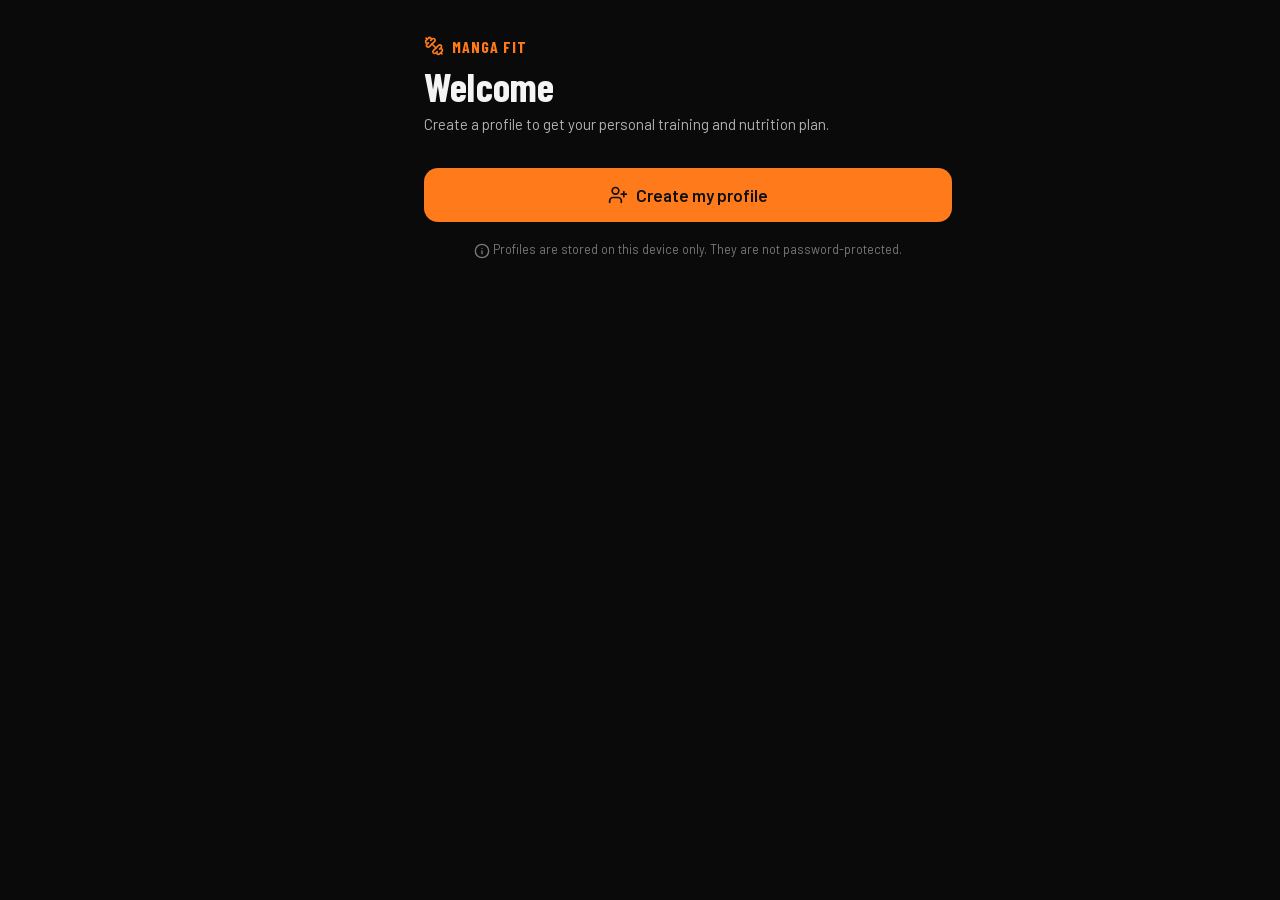
==== commit 5fc970ab: "Full offline support - Service worker (generated by scripts/build_sw.py) saves the whole app on the " ====
--- a/index.html
+++ b/index.html
@@ -12,9 +12,8 @@
 <meta name="apple-mobile-web-app-capable" content="yes">
 <meta name="apple-mobile-web-app-status-bar-style" content="black">
 <meta name="apple-mobile-web-app-title" content="Manga Fit">
-<link rel="preconnect" href="https://fonts.googleapis.com">
-<link rel="preconnect" href="https://fonts.gstatic.com" crossorigin>
-<link href="https://fonts.googleapis.com/css2?family=Barlow+Condensed:wght@500;600;700&family=Barlow:wght@400;500;600;700&display=swap" rel="stylesheet">
+<link rel="preload" href="/fonts/Barlow-400.woff2" as="font" type="font/woff2" crossorigin>
+<link rel="preload" href="/fonts/BarlowCondensed-700.woff2" as="font" type="font/woff2" crossorigin>
 <link rel="stylesheet" href="/css/app.css">
 <script>try{if(localStorage.getItem("theme")==="light")document.documentElement.dataset.theme="light"}catch(e){}</script>
 </head>
--- a/css/app.css
+++ b/css/app.css
@@ -1,3 +1,12 @@
+/* Fonts: Barlow and Barlow Condensed (SIL Open Font License), bundled so the app looks the same offline. */
+@font-face{font-family:'Barlow';font-style:normal;font-weight:400;font-display:swap;src:url(/fonts/Barlow-400.woff2) format('woff2')}
+@font-face{font-family:'Barlow';font-style:normal;font-weight:500;font-display:swap;src:url(/fonts/Barlow-500.woff2) format('woff2')}
+@font-face{font-family:'Barlow';font-style:normal;font-weight:600;font-display:swap;src:url(/fonts/Barlow-600.woff2) format('woff2')}
+@font-face{font-family:'Barlow';font-style:normal;font-weight:700;font-display:swap;src:url(/fonts/Barlow-700.woff2) format('woff2')}
+@font-face{font-family:'Barlow Condensed';font-style:normal;font-weight:500;font-display:swap;src:url(/fonts/BarlowCondensed-500.woff2) format('woff2')}
+@font-face{font-family:'Barlow Condensed';font-style:normal;font-weight:600;font-display:swap;src:url(/fonts/BarlowCondensed-600.woff2) format('woff2')}
+@font-face{font-family:'Barlow Condensed';font-style:normal;font-weight:700;font-display:swap;src:url(/fonts/BarlowCondensed-700.woff2) format('woff2')}
+
 /* Manga Fit design system. Dark by default (black + orange), light theme via [data-theme="light"]. */
 :root{
   --bg:#0A0A0A; --surface:#141414; --surface-2:#1C1C1C; --surface-3:#262626;
@@ -109,7 +118,8 @@
 .chips.scroll::-webkit-scrollbar{display:none}
 
 /* ---------- forms ---------- */
-.field{display:grid;gap:6px}
+.field{display:grid;gap:6px;min-width:0}
+.field>*{min-width:0}
 .field>label,.label{font:600 14px var(--f-body);color:var(--ink)}
 .field .hint{font-size:13px;color:var(--ink-3)}
 .input,select.input,textarea.input{width:100%;min-height:46px;background:var(--surface-2);border:1px solid var(--line-2);border-radius:12px;padding:10px 13px;font-size:16px;color:var(--ink)}
@@ -314,3 +324,54 @@
 .chart .tip{position:absolute;transform:translate(-50%,-100%);background:var(--ink);color:var(--bg);border-radius:8px;padding:5px 9px;font-size:13px;white-space:nowrap;pointer-events:none;text-align:center}
 .chart .xh{stroke:var(--ink-3)}
 @media (prefers-reduced-motion:reduce){*{animation:none!important;transition:none!important}}
+
+/* ---------- food preferences ---------- */
+.prefs{min-width:0}
+.prefs .chips.scroll{margin:0;padding:0}
+.pref-list{display:grid}
+.pref-list.compact{max-height:min(56vh,520px);overflow-y:auto;overscroll-behavior:contain;margin:0 -4px;padding:0 4px}
+.pref-row{display:flex;align-items:center;gap:10px;padding:9px 6px 9px 8px;border-top:1px solid var(--line);border-left:3px solid transparent;border-radius:4px;transition:background .25s,border-color .25s}
+.pref-row:first-child{border-top-color:transparent}
+.pref-row .main{flex:1;min-width:0}
+.pref-row .title{font-weight:600;font-size:15px}
+.pref-row .sub{font-size:12.5px;color:var(--ink-3);display:flex;gap:6px;align-items:center;flex-wrap:wrap}
+.pref-row .cat-ico{width:36px;height:36px;border-radius:10px}
+.pref-row[data-state="like"]{border-left-color:var(--ok);background:color-mix(in srgb,var(--ok) 7%,transparent)}
+.pref-row[data-state="dislike"]{border-left-color:var(--danger);background:color-mix(in srgb,var(--danger) 6%,transparent)}
+.pref-row.flash{animation:flash .5s ease}
+@keyframes flash{from{background:var(--brand-soft)}}
+.tri{display:inline-flex;flex:none;background:var(--surface-2);border:1px solid var(--line-2);border-radius:11px;padding:2px;gap:2px}
+.tri button{width:38px;height:36px;border:0;border-radius:9px;background:none;color:var(--ink-3);display:grid;place-items:center;position:relative;transition:background .15s,color .15s,transform .08s}
+.tri button:hover{color:var(--ink);background:var(--surface-3)}
+.tri button:active{transform:scale(.92)}
+.tri button[data-s="like"][aria-checked="true"]{background:var(--ok);color:#06210f}
+.tri button[data-s="neutral"][aria-checked="true"]{background:var(--surface-3);color:var(--ink)}
+.tri button[data-s="dislike"][aria-checked="true"]{background:var(--danger);color:#fff}
+.tri button:disabled{opacity:.3;cursor:not-allowed}
+.tri .ico{width:18px;height:18px}
+
+/* preference tiles */
+.psec{font:600 13px var(--f-body);letter-spacing:.4px;text-transform:uppercase;color:var(--ink-3);margin:16px 0 8px}
+.psec:first-child{margin-top:4px}
+.pgrid{display:grid;grid-template-columns:repeat(auto-fill,minmax(150px,1fr));gap:8px}
+@media (max-width:380px){.pgrid{grid-template-columns:1fr 1fr}}
+.ptile{position:relative;border:1px solid var(--line-2);border-radius:14px;background:var(--surface-2);transition:border-color .15s,background .15s}
+.ptile-main{all:unset;box-sizing:border-box;display:grid;grid-template-columns:auto 1fr;grid-template-rows:auto auto;column-gap:10px;align-items:center;width:100%;min-height:62px;padding:10px 44px 10px 12px;cursor:pointer;border-radius:14px}
+.ptile-main:focus-visible{outline:2px solid var(--brand);outline-offset:2px}
+.ptile-ico{grid-row:1/3;width:34px;height:34px;border-radius:10px;display:grid;place-items:center;background:var(--surface-3);color:var(--ink-2)}
+.ptile-name{font-weight:600;font-size:14.5px;line-height:1.2}
+.ptile-sub{font-size:12px;color:var(--ink-3);min-height:0}
+.ptile-sub:empty{display:none}
+.ptile-x{position:absolute;top:50%;right:6px;transform:translateY(-50%);width:34px;height:34px;border-radius:10px;border:0;background:none;color:var(--ink-3);display:grid;place-items:center}
+.ptile-x:hover{background:var(--surface-3);color:var(--danger)}
+.ptile-x .ico{width:17px;height:17px}
+.ptile.liked{border-color:var(--ok);background:color-mix(in srgb,var(--ok) 12%,var(--surface-2))}
+.ptile.liked .ptile-ico{background:var(--ok);color:#06210f}
+.ptile.liked .ptile-sub{color:var(--ok)}
+.ptile.disliked{border-color:color-mix(in srgb,var(--danger) 60%,transparent);background:color-mix(in srgb,var(--danger) 8%,var(--surface-2))}
+.ptile.disliked .ptile-name{color:var(--ink-2)}
+.ptile.disliked .ptile-sub{color:var(--danger)}
+.ptile.disliked .ptile-x{background:var(--danger);color:#fff}
+.ptile.blocked{opacity:.5}
+.ptile.blocked .ptile-main{cursor:not-allowed}
+.ptile.flash{animation:flash .5s ease}
